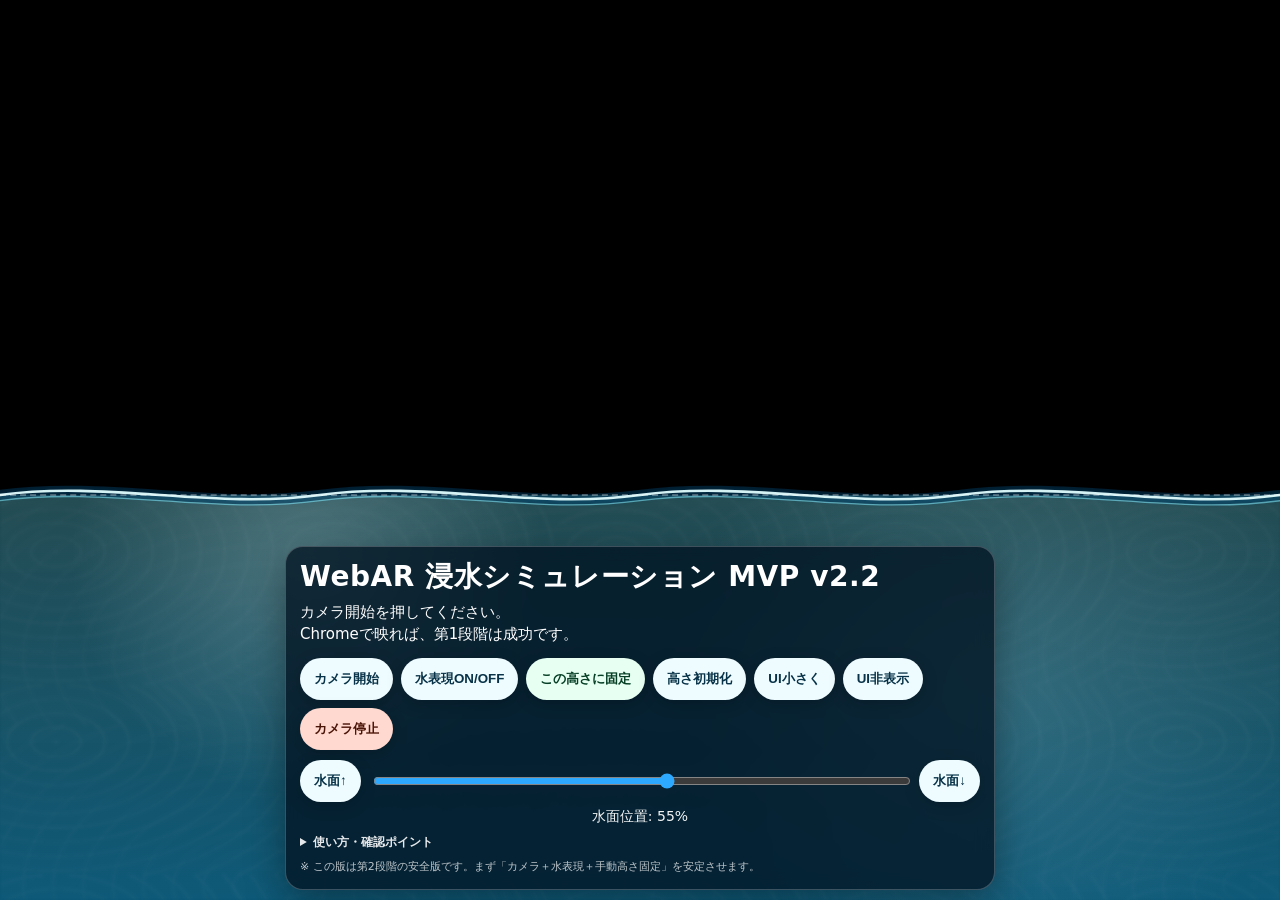
==== index.html @ e041ec85 "Add files via upload" ====
<!DOCTYPE html>
<html lang="ja">
<head>
  <meta charset="UTF-8" />
  <meta name="viewport" content="width=device-width, initial-scale=1.0, viewport-fit=cover" />
  <title>WebAR 浸水シミュレーション MVP v2.2</title>

  <style>
    :root {
      --water-top: 55vh;
      --panel-bg: rgba(0, 18, 32, 0.76);
      --panel-border: rgba(255, 255, 255, 0.22);
      --button-bg: #effcff;
      --button-text: #073247;
      --water-blue-1: rgba(95, 220, 242, 0.32);
      --water-blue-2: rgba(18, 139, 188, 0.62);
    }

    html,
    body {
      margin: 0;
      padding: 0;
      width: 100%;
      height: 100%;
      overflow: hidden;
      background: #000;
      font-family: system-ui, -apple-system, BlinkMacSystemFont, "Hiragino Sans",
        "Yu Gothic", "Yu Gothic UI", sans-serif;
      touch-action: none;
      -webkit-user-select: none;
      user-select: none;
    }

    #camera {
      position: fixed;
      inset: 0;
      width: 100vw;
      height: 100vh;
      object-fit: cover;
      background: #000;
      z-index: 1;
    }

    #camera-placeholder {
      position: fixed;
      inset: 0;
      z-index: 0;
      background:
        radial-gradient(circle at 30% 20%, rgba(0, 80, 110, 0.28), transparent 28%),
        radial-gradient(circle at 70% 60%, rgba(0, 130, 165, 0.22), transparent 34%),
        #000;
    }

    #underwater-overlay {
      position: fixed;
      left: 0;
      right: 0;
      top: var(--water-top);
      bottom: 0;
      z-index: 3;
      pointer-events: none;
      opacity: 1;
      background:
        radial-gradient(circle at 24% 16%, rgba(230, 255, 255, 0.22), transparent 23%),
        radial-gradient(circle at 78% 44%, rgba(190, 242, 255, 0.16), transparent 31%),
        linear-gradient(to bottom, var(--water-blue-1), var(--water-blue-2));
      backdrop-filter: blur(1.15px) saturate(1.15) contrast(0.94);
      -webkit-backdrop-filter: blur(1.15px) saturate(1.15) contrast(0.94);
      transition: opacity 0.25s ease, top 0.16s ease;
    }

    #caustics-overlay {
      position: fixed;
      left: 0;
      right: 0;
      top: var(--water-top);
      bottom: 0;
      z-index: 4;
      pointer-events: none;
      opacity: 0.24;
      background-image:
        repeating-radial-gradient(ellipse at 20% 30%, rgba(255,255,255,0.18) 0 1px, transparent 2px 24px),
        repeating-radial-gradient(ellipse at 80% 70%, rgba(255,255,255,0.10) 0 1px, transparent 2px 30px);
      background-size: 280px 190px, 330px 230px;
      filter: blur(1.4px);
      mix-blend-mode: screen;
      animation: causticsMove 9s linear infinite;
      transition: opacity 0.25s ease, top 0.16s ease;
    }

    @keyframes causticsMove {
      from {
        background-position: 0 0, 0 0;
      }
      to {
        background-position: 280px 190px, -330px 230px;
      }
    }

    #water-line {
      position: fixed;
      left: 0;
      right: 0;
      top: var(--water-top);
      height: 70px;
      transform: translateY(-35px);
      z-index: 5;
      pointer-events: none;
      opacity: 1;
      transition: opacity 0.25s ease, top 0.16s ease;
    }

    #water-line svg {
      display: block;
      width: 100%;
      height: 100%;
    }

    #wave-shadow {
      fill: none;
      stroke: rgba(0, 58, 92, 0.50);
      stroke-width: 16;
      stroke-linecap: round;
    }

    #wave-highlight {
      fill: none;
      stroke: rgba(226, 254, 255, 0.94);
      stroke-width: 4;
      stroke-linecap: round;
      filter: drop-shadow(0 2px 4px rgba(0, 80, 130, 0.62));
    }

    #wave-thin {
      fill: none;
      stroke: rgba(130, 235, 255, 0.56);
      stroke-width: 2;
      stroke-linecap: round;
      transform: translateY(9px);
    }

    #water-depth-guide {
      position: fixed;
      left: 0;
      right: 0;
      top: var(--water-top);
      z-index: 6;
      transform: translateY(-1px);
      border-top: 2px dashed rgba(255, 255, 255, 0.72);
      pointer-events: none;
      opacity: 0.4;
    }

    #fixed-badge {
      position: fixed;
      right: 12px;
      top: calc(var(--water-top) - 52px);
      z-index: 7;
      background: rgba(0, 40, 60, 0.72);
      border: 1px solid rgba(255, 255, 255, 0.28);
      color: white;
      border-radius: 999px;
      padding: 6px 10px;
      font-size: 12px;
      font-weight: 800;
      opacity: 0;
      pointer-events: none;
      transition: opacity 0.2s ease, top 0.16s ease;
    }

    body.is-fixed #fixed-badge {
      opacity: 1;
    }

    body.water-off #underwater-overlay,
    body.water-off #caustics-overlay,
    body.water-off #water-line,
    body.water-off #water-depth-guide {
      opacity: 0;
    }

    #ui-panel {
      position: fixed;
      left: max(10px, env(safe-area-inset-left));
      right: max(10px, env(safe-area-inset-right));
      bottom: max(10px, env(safe-area-inset-bottom));
      z-index: 9999;
      color: #fff;
      background: var(--panel-bg);
      border: 1px solid var(--panel-border);
      border-radius: 18px;
      padding: 14px;
      box-shadow: 0 12px 38px rgba(0, 0, 0, 0.36);
      backdrop-filter: blur(9px);
      -webkit-backdrop-filter: blur(9px);
      max-width: 680px;
      margin-inline: auto;
    }

    #title {
      font-size: clamp(18px, 4.8vw, 28px);
      line-height: 1.15;
      font-weight: 900;
      margin-bottom: 8px;
      letter-spacing: 0.02em;
    }

    #status {
      font-size: clamp(12px, 3.3vw, 15px);
      line-height: 1.48;
      white-space: pre-wrap;
      margin-bottom: 12px;
    }

    #buttons {
      display: flex;
      gap: 8px;
      flex-wrap: wrap;
      align-items: center;
      margin-bottom: 10px;
    }

    button {
      appearance: none;
      border: 0;
      border-radius: 999px;
      padding: 10px 14px;
      font-weight: 900;
      color: var(--button-text);
      background: var(--button-bg);
      box-shadow: 0 4px 16px rgba(0, 0, 0, 0.18);
      min-height: 42px;
    }

    button.warn {
      background: #ffd9cf;
      color: #4b1408;
    }

    button.fixed {
      background: #e6fff2;
      color: #063f25;
    }

    button:active {
      transform: translateY(1px);
    }

    button:disabled {
      opacity: 0.45;
      transform: none;
    }

    #height-controls {
      display: grid;
      grid-template-columns: auto 1fr auto;
      gap: 10px;
      align-items: center;
      margin-top: 10px;
    }

    input[type="range"] {
      width: 100%;
      accent-color: #2da9ff;
    }

    #height-label {
      text-align: center;
      font-size: 14px;
      margin-top: 6px;
      opacity: 0.95;
    }

    #help {
      margin-top: 8px;
      font-size: 12px;
      color: rgba(255, 255, 255, 0.9);
    }

    #help summary {
      cursor: pointer;
      font-weight: 700;
    }

    #help ol {
      margin: 6px 0 0 20px;
      padding: 0;
      line-height: 1.5;
    }

    #notice {
      margin-top: 8px;
      font-size: 11px;
      line-height: 1.5;
      color: rgba(255,255,255,0.74);
    }

    /* UI compact / hidden controls */
    #ui-panel {
      transition: opacity 0.22s ease, transform 0.22s ease, max-height 0.22s ease;
    }

    body.ui-compact #ui-panel {
      padding: 10px;
      border-radius: 14px;
      max-width: 560px;
    }

    body.ui-compact #title {
      font-size: 16px;
      margin-bottom: 6px;
    }

    body.ui-compact #status,
    body.ui-compact #help,
    body.ui-compact #notice {
      position: absolute;
      width: 1px;
      height: 1px;
      overflow: hidden;
      opacity: 0;
      pointer-events: none;
    }

    body.ui-compact #buttons {
      margin-bottom: 6px;
      gap: 6px;
    }

    body.ui-compact button {
      min-height: 36px;
      padding: 8px 11px;
      font-size: 13px;
    }

    body.ui-compact #height-controls {
      margin-top: 6px;
      gap: 6px;
    }

    body.ui-compact #height-label {
      font-size: 12px;
      margin-top: 3px;
    }

    body.ui-hidden #ui-panel {
      opacity: 0;
      transform: translateY(22px);
      pointer-events: none;
    }

    #show-panel-button {
      position: fixed;
      left: 50%;
      bottom: max(12px, env(safe-area-inset-bottom));
      transform: translateX(-50%) translateY(16px);
      z-index: 10000;
      opacity: 0;
      pointer-events: none;
      transition: opacity 0.22s ease, transform 0.22s ease;
      background: rgba(239, 252, 255, 0.96);
      color: #073247;
      border: 1px solid rgba(255,255,255,0.5);
      border-radius: 999px;
      padding: 10px 16px;
      font-weight: 900;
      box-shadow: 0 8px 26px rgba(0,0,0,0.28);
    }

    body.ui-hidden #show-panel-button {
      opacity: 1;
      pointer-events: auto;
      transform: translateX(-50%) translateY(0);
    }

  </style>
</head>

<body>
  <div id="camera-placeholder" aria-hidden="true"></div>
  <video id="camera" autoplay muted playsinline webkit-playsinline></video>

  <div id="underwater-overlay" aria-hidden="true"></div>
  <div id="caustics-overlay" aria-hidden="true"></div>

  <div id="water-line" aria-hidden="true">
    <svg viewBox="0 0 1200 110" preserveAspectRatio="none">
      <path id="wave-shadow" d="M0,55 C100,32 200,78 300,55 C400,32 500,78 600,55 C700,32 800,78 900,55 C1000,32 1100,78 1200,55"></path>
      <path id="wave-highlight" d="M0,55 C100,32 200,78 300,55 C400,32 500,78 600,55 C700,32 800,78 900,55 C1000,32 1100,78 1200,55"></path>
      <path id="wave-thin" d="M0,55 C100,32 200,78 300,55 C400,32 500,78 600,55 C700,32 800,78 900,55 C1000,32 1100,78 1200,55"></path>
    </svg>
  </div>

  <div id="water-depth-guide" aria-hidden="true"></div>
  <div id="fixed-badge">水面高さ 固定中</div>

  <main id="ui-panel">
    <div id="title">WebAR 浸水シミュレーション MVP v2.2</div>
    <div id="status">カメラ開始を押してください。
Chromeで映れば、第1段階は成功です。</div>

    <div id="buttons">
      <button id="start-camera" type="button">カメラ開始</button>
      <button id="toggle-water" type="button">水表現ON/OFF</button>
      <button id="fix-height" class="fixed" type="button">この高さに固定</button>
      <button id="reset-height" type="button">高さ初期化</button>
      <button id="compact-ui" type="button">UI小さく</button>
      <button id="hide-ui" type="button">UI非表示</button>
      <button id="stop-camera" class="warn" type="button">カメラ停止</button>
    </div>

    <div id="height-controls">
      <button id="water-up" type="button">水面↑</button>
      <input id="height-slider" type="range" min="15" max="88" step="1" value="55" />
      <button id="water-down" type="button">水面↓</button>
    </div>

    <div id="height-label">水面位置: 55%</div>

    <details id="help">
      <summary>使い方・確認ポイント</summary>
      <ol>
        <li>スマホのChromeまたはSafariでHTTPSのGitHub Pages URLを開きます。</li>
        <li>「カメラ開始」を押し、カメラを許可します。</li>
        <li>水面ラインを浸水高さ標識の波マークに合わせます。</li>
        <li>「この高さに固定」を押すと、現在の水面位置を保存します。</li>
        <li>このv2ではMindAR/Three.jsは使っていません。黒画面回避を優先した手動高さ固定版です。</li>
      </ol>
    </details>

    <div id="notice">
      ※ この版は第2段階の安全版です。まず「カメラ＋水表現＋手動高さ固定」を安定させます。
    </div>
  </main>

  <button id="show-panel-button" type="button">操作パネルを表示</button>

  <script>
    const video = document.getElementById("camera");
    const statusEl = document.getElementById("status");
    const startCameraButton = document.getElementById("start-camera");
    const stopCameraButton = document.getElementById("stop-camera");
    const toggleWaterButton = document.getElementById("toggle-water");
    const fixHeightButton = document.getElementById("fix-height");
    const resetHeightButton = document.getElementById("reset-height");
    const waterUpButton = document.getElementById("water-up");
    const waterDownButton = document.getElementById("water-down");
    const compactUiButton = document.getElementById("compact-ui");
    const hideUiButton = document.getElementById("hide-ui");
    const showPanelButton = document.getElementById("show-panel-button");
    const heightSlider = document.getElementById("height-slider");
    const heightLabel = document.getElementById("height-label");
    const waveShadow = document.getElementById("wave-shadow");
    const waveHighlight = document.getElementById("wave-highlight");
    const waveThin = document.getElementById("wave-thin");

    const STORAGE_KEY = "webarFloodStableMvpV22";
    let stream = null;
    let waterVisible = true;
    let waterPercent = 55;
    let waterFixed = false;
    let uiCompact = false;
    let uiHidden = false;
    let waveStarted = false;

    loadState();
    applyWaterLevel();
    updateWaterVisibility();
    applyUIState();
    updateStatus("カメラ開始を押してください。\nChromeで映れば、第1段階は成功です。");

    function updateStatus(text) {
      statusEl.textContent = text;
    }

    function loadState() {
      try {
        const raw = localStorage.getItem(STORAGE_KEY);
        if (!raw) return;
        const state = JSON.parse(raw);
        if (Number.isFinite(state.waterPercent)) {
          waterPercent = clamp(state.waterPercent, 15, 88);
          heightSlider.value = String(waterPercent);
        }
        waterVisible = state.waterVisible !== false;
        waterFixed = !!state.waterFixed;
        uiCompact = !!state.uiCompact;
        uiHidden = false;
      } catch (error) {
        console.warn("localStorage load failed", error);
      }
    }

    function saveState() {
      try {
        localStorage.setItem(
          STORAGE_KEY,
          JSON.stringify({
            waterPercent,
            waterVisible,
            waterFixed,
            uiCompact
          })
        );
      } catch (error) {
        console.warn("localStorage save failed", error);
      }
    }

    async function startCamera() {
      updateStatus("カメラ起動中です。許可を求められたら許可してください。");

      try {
        if (!window.isSecureContext) {
          throw new Error("HTTPSではありません。GitHub PagesなどHTTPSのURLで開いてください。");
        }

        if (!navigator.mediaDevices || !navigator.mediaDevices.getUserMedia) {
          throw new Error("このブラウザは getUserMedia に対応していません。");
        }

        stopCamera();

        const constraints = {
          video: {
            facingMode: { ideal: "environment" },
            width: { ideal: 1280 },
            height: { ideal: 720 }
          },
          audio: false
        };

        stream = await navigator.mediaDevices.getUserMedia(constraints);

        video.srcObject = stream;
        video.setAttribute("playsinline", "true");
        video.setAttribute("webkit-playsinline", "true");
        video.muted = true;
        video.autoplay = true;

        await video.play();

        if (!waveStarted) {
          waveStarted = true;
          requestAnimationFrame(animateWave);
        }

        updateStatus(
          "カメラ映像を取得しました。\n" +
          "映像が見えていれば、第2段階の土台は成功です。\n\n" +
          getVideoDebugText()
        );
      } catch (error) {
        updateStatus(
          "カメラ起動に失敗しました。\n\n" +
          explainCameraError(error)
        );
      }
    }

    function stopCamera() {
      if (stream) {
        stream.getTracks().forEach((track) => track.stop());
        stream = null;
      }

      if (video.srcObject) {
        video.srcObject = null;
      }
    }

    function explainCameraError(error) {
      const name = error && error.name ? error.name : "";
      const message = error && error.message ? error.message : String(error);

      if (name === "NotAllowedError") {
        return "カメラ許可が拒否されています。\nブラウザのサイト設定でカメラを許可してください。\n\n" + message;
      }

      if (name === "NotFoundError") {
        return "カメラが見つかりません。\n別ブラウザまたは端末で確認してください。\n\n" + message;
      }

      if (name === "NotReadableError") {
        return "カメラを読み取れません。\n他のアプリがカメラを使用していないか確認してください。\n\n" + message;
      }

      if (!window.isSecureContext) {
        return "HTTPSではありません。\nGitHub Pagesの https:// で始まるURLを開いてください。\n\n" + message;
      }

      return message;
    }

    function getVideoDebugText() {
      return [
        "video要素: あり",
        "readyState: " + video.readyState,
        "videoSize: " + video.videoWidth + " x " + video.videoHeight,
        "paused: " + video.paused,
        "srcObject: " + (video.srcObject ? "あり" : "なし"),
        "secureContext: " + (window.isSecureContext ? "OK" : "NG"),
        "水面固定: " + (waterFixed ? "ON" : "OFF")
      ].join("\n");
    }

    function setWaterPercent(nextValue) {
      waterPercent = clamp(Number(nextValue), 15, 88);
      heightSlider.value = String(waterPercent);
      applyWaterLevel();
      saveState();
    }

    function applyWaterLevel() {
      document.documentElement.style.setProperty("--water-top", waterPercent + "vh");
      heightLabel.textContent = "水面位置: " + waterPercent + "%";
      document.body.classList.toggle("is-fixed", waterFixed);
    }

    function updateWaterVisibility() {
      document.body.classList.toggle("water-off", !waterVisible);
      saveState();
    }

    function applyUIState() {
      document.body.classList.toggle("ui-compact", uiCompact);
      document.body.classList.toggle("ui-hidden", uiHidden);
      compactUiButton.textContent = uiCompact ? "UI戻す" : "UI小さく";
    }

    function toggleCompactUI() {
      uiCompact = !uiCompact;
      applyUIState();
      saveState();
    }

    function hideUI() {
      uiHidden = true;
      applyUIState();
    }

    function showUI() {
      uiHidden = false;
      applyUIState();
    }


    function fixHeight() {
      waterFixed = !waterFixed;
      document.body.classList.toggle("is-fixed", waterFixed);
      fixHeightButton.textContent = waterFixed ? "固定解除" : "この高さに固定";
      saveState();

      updateStatus(
        (waterFixed ? "水面高さを固定しました。" : "水面高さの固定を解除しました。") +
        "\n現在の水面位置: " + waterPercent + "%\n\n" +
        getVideoDebugText()
      );
    }

    function resetHeight() {
      waterPercent = 55;
      waterFixed = false;
      heightSlider.value = "55";
      fixHeightButton.textContent = "この高さに固定";
      applyWaterLevel();
      saveState();

      updateStatus("水面高さを初期化しました。\n現在の水面位置: 55%");
    }

    function animateWave(time) {
      const t = time * 0.001;
      const d1 = buildWavePath(1200, 110, 11, t, 1.35);
      const d2 = buildWavePath(1200, 110, 7, t + 1.3, 1.1);

      waveShadow.setAttribute("d", d1);
      waveHighlight.setAttribute("d", d1);
      waveThin.setAttribute("d", d2);

      requestAnimationFrame(animateWave);
    }

    function buildWavePath(width, height, amp, phase, speed) {
      const mid = height / 2;
      const step = 120;
      let d = "M0," + mid;

      for (let x = 0; x <= width; x += step) {
        const x1 = x + step / 2;
        const x2 = x + step;
        const y1 = mid + Math.sin((x / width) * Math.PI * 4 + phase * speed) * amp;
        const y2 = mid + Math.sin((x2 / width) * Math.PI * 4 + phase * speed) * amp;
        d += " Q" + x1 + "," + y1 + " " + x2 + "," + y2;
      }

      return d;
    }

    function clamp(value, min, max) {
      return Math.max(min, Math.min(max, value));
    }

    startCameraButton.addEventListener("click", startCamera);

    stopCameraButton.addEventListener("click", () => {
      stopCamera();
      updateStatus("カメラを停止しました。");
    });

    toggleWaterButton.addEventListener("click", () => {
      waterVisible = !waterVisible;
      updateWaterVisibility();
      updateStatus("水表現: " + (waterVisible ? "ON" : "OFF"));
    });

    compactUiButton.addEventListener("click", toggleCompactUI);
    hideUiButton.addEventListener("click", hideUI);
    showPanelButton.addEventListener("click", showUI);

    fixHeightButton.addEventListener("click", fixHeight);
    resetHeightButton.addEventListener("click", resetHeight);

    waterUpButton.addEventListener("click", () => {
      setWaterPercent(waterPercent - 2);
      updateStatus("水面を上げました。\n現在の水面位置: " + waterPercent + "%");
    });

    waterDownButton.addEventListener("click", () => {
      setWaterPercent(waterPercent + 2);
      updateStatus("水面を下げました。\n現在の水面位置: " + waterPercent + "%");
    });

    heightSlider.addEventListener("input", () => {
      setWaterPercent(Number(heightSlider.value));
    });

    fixHeightButton.textContent = waterFixed ? "固定解除" : "この高さに固定";
    applyUIState();
  </script>
</body>
</html>
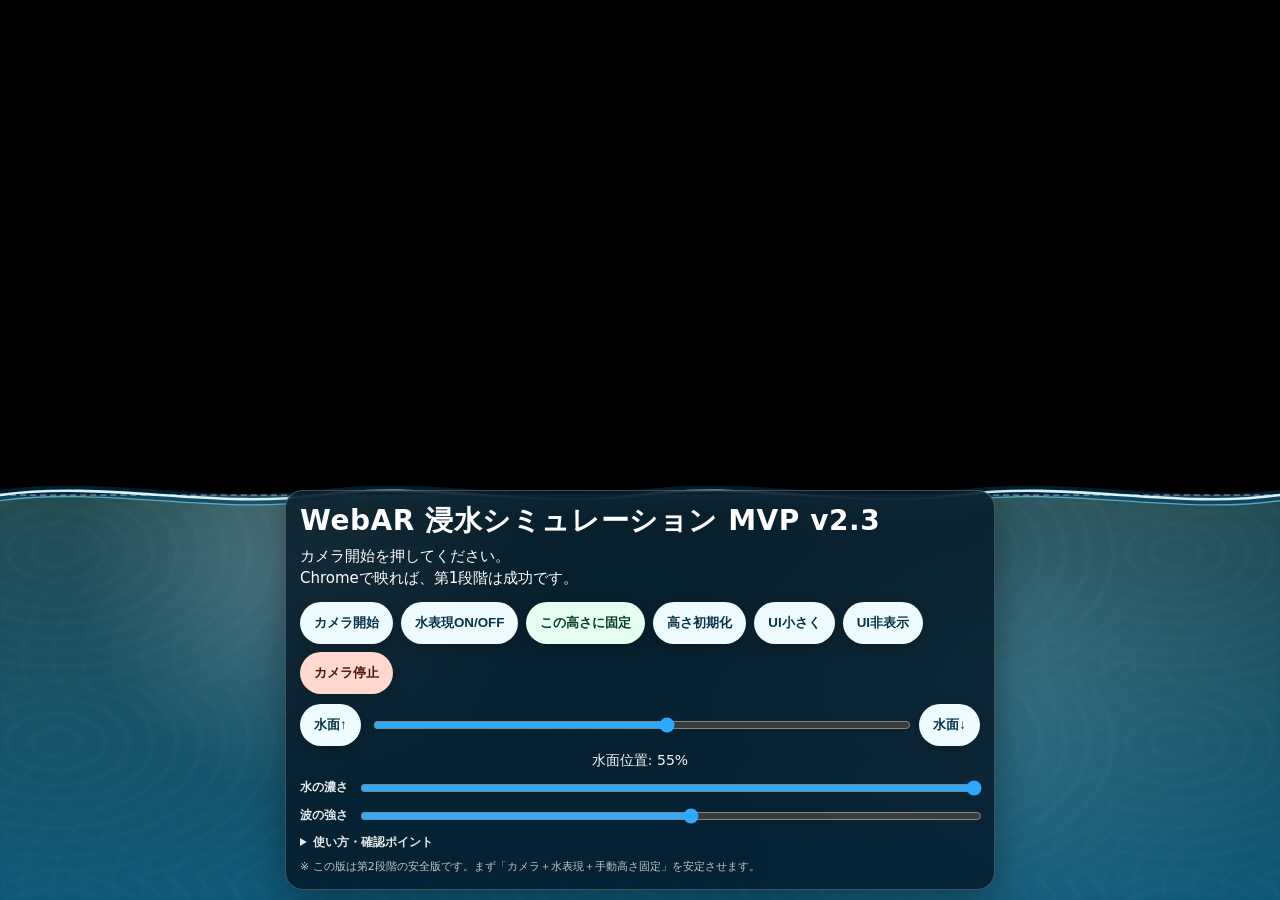
==== commit 472cc54c: "Add files via upload" ====
--- a/index.html
+++ b/index.html
@@ -3,7 +3,7 @@
 <head>
   <meta charset="UTF-8" />
   <meta name="viewport" content="width=device-width, initial-scale=1.0, viewport-fit=cover" />
-  <title>WebAR 浸水シミュレーション MVP v2.2</title>
+  <title>WebAR 浸水シミュレーション MVP v2.3</title>
 
   <style>
     :root {
@@ -14,6 +14,8 @@
       --button-text: #073247;
       --water-blue-1: rgba(95, 220, 242, 0.32);
       --water-blue-2: rgba(18, 139, 188, 0.62);
+      --water-opacity: 1;
+      --caustics-opacity: 0.24;
     }
 
     html,
@@ -59,7 +61,7 @@
       bottom: 0;
       z-index: 3;
       pointer-events: none;
-      opacity: 1;
+      opacity: var(--water-opacity);
       background:
         radial-gradient(circle at 24% 16%, rgba(230, 255, 255, 0.22), transparent 23%),
         radial-gradient(circle at 78% 44%, rgba(190, 242, 255, 0.16), transparent 31%),
@@ -77,7 +79,7 @@
       bottom: 0;
       z-index: 4;
       pointer-events: none;
-      opacity: 0.24;
+      opacity: var(--caustics-opacity);
       background-image:
         repeating-radial-gradient(ellipse at 20% 30%, rgba(255,255,255,0.18) 0 1px, transparent 2px 24px),
         repeating-radial-gradient(ellipse at 80% 70%, rgba(255,255,255,0.10) 0 1px, transparent 2px 30px);
@@ -351,9 +353,9 @@
 
     #show-panel-button {
       position: fixed;
-      left: 50%;
+      right: max(12px, env(safe-area-inset-right));
       bottom: max(12px, env(safe-area-inset-bottom));
-      transform: translateX(-50%) translateY(16px);
+      transform: translateY(16px);
       z-index: 10000;
       opacity: 0;
       pointer-events: none;
@@ -370,7 +372,31 @@
     body.ui-hidden #show-panel-button {
       opacity: 1;
       pointer-events: auto;
-      transform: translateX(-50%) translateY(0);
+      transform: translateY(0);
+    }
+
+
+    #effect-controls {
+      display: grid;
+      grid-template-columns: auto 1fr;
+      gap: 8px 10px;
+      align-items: center;
+      margin-top: 8px;
+    }
+
+    #effect-controls label {
+      font-size: 12px;
+      font-weight: 800;
+      opacity: 0.92;
+      white-space: nowrap;
+    }
+
+    body.ui-compact #effect-controls {
+      display: none;
+    }
+
+    body.ui-hidden #fixed-badge {
+      opacity: 0.95;
     }
 
   </style>
@@ -395,7 +421,7 @@
   <div id="fixed-badge">水面高さ 固定中</div>
 
   <main id="ui-panel">
-    <div id="title">WebAR 浸水シミュレーション MVP v2.2</div>
+    <div id="title">WebAR 浸水シミュレーション MVP v2.3</div>
     <div id="status">カメラ開始を押してください。
 Chromeで映れば、第1段階は成功です。</div>
 
@@ -416,6 +442,14 @@
     </div>
 
     <div id="height-label">水面位置: 55%</div>
+
+    <div id="effect-controls">
+      <label for="water-density-slider">水の濃さ</label>
+      <input id="water-density-slider" type="range" min="35" max="100" step="5" value="100" />
+
+      <label for="wave-strength-slider">波の強さ</label>
+      <input id="wave-strength-slider" type="range" min="3" max="18" step="1" value="11" />
+    </div>
 
     <details id="help">
       <summary>使い方・確認ポイント</summary>
@@ -433,7 +467,7 @@
     </div>
   </main>
 
-  <button id="show-panel-button" type="button">操作パネルを表示</button>
+  <button id="show-panel-button" type="button">操作</button>
 
   <script>
     const video = document.getElementById("camera");
@@ -449,24 +483,30 @@
     const hideUiButton = document.getElementById("hide-ui");
     const showPanelButton = document.getElementById("show-panel-button");
     const heightSlider = document.getElementById("height-slider");
+    const waterDensitySlider = document.getElementById("water-density-slider");
+    const waveStrengthSlider = document.getElementById("wave-strength-slider");
     const heightLabel = document.getElementById("height-label");
     const waveShadow = document.getElementById("wave-shadow");
     const waveHighlight = document.getElementById("wave-highlight");
     const waveThin = document.getElementById("wave-thin");
 
-    const STORAGE_KEY = "webarFloodStableMvpV22";
+    const STORAGE_KEY = "webarFloodStableMvpV23";
     let stream = null;
     let waterVisible = true;
     let waterPercent = 55;
     let waterFixed = false;
     let uiCompact = false;
     let uiHidden = false;
+    let waterDensity = 100;
+    let waveStrength = 11;
+    let autoHideTimer = null;
     let waveStarted = false;
 
     loadState();
     applyWaterLevel();
     updateWaterVisibility();
     applyUIState();
+    applyEffectSettings();
     updateStatus("カメラ開始を押してください。\nChromeで映れば、第1段階は成功です。");
 
     function updateStatus(text) {
@@ -486,6 +526,14 @@
         waterFixed = !!state.waterFixed;
         uiCompact = !!state.uiCompact;
         uiHidden = false;
+        if (Number.isFinite(state.waterDensity)) {
+          waterDensity = clamp(state.waterDensity, 35, 100);
+          waterDensitySlider.value = String(waterDensity);
+        }
+        if (Number.isFinite(state.waveStrength)) {
+          waveStrength = clamp(state.waveStrength, 3, 18);
+          waveStrengthSlider.value = String(waveStrength);
+        }
       } catch (error) {
         console.warn("localStorage load failed", error);
       }
@@ -499,7 +547,9 @@
             waterPercent,
             waterVisible,
             waterFixed,
-            uiCompact
+            uiCompact,
+            waterDensity,
+            waveStrength
           })
         );
       } catch (error) {
@@ -644,6 +694,33 @@
       applyUIState();
     }
 
+    function applyEffectSettings() {
+      const waterOpacity = waterDensity / 100;
+      const causticsOpacity = 0.10 + (waterDensity / 100) * 0.18;
+
+      document.documentElement.style.setProperty("--water-opacity", String(waterOpacity));
+      document.documentElement.style.setProperty("--caustics-opacity", String(causticsOpacity.toFixed(2)));
+
+      waterDensitySlider.value = String(waterDensity);
+      waveStrengthSlider.value = String(waveStrength);
+    }
+
+    function scheduleAutoHideAfterFix() {
+      clearTimeout(autoHideTimer);
+
+      uiCompact = true;
+      uiHidden = false;
+      applyUIState();
+      saveState();
+
+      autoHideTimer = setTimeout(() => {
+        if (waterFixed) {
+          uiHidden = true;
+          applyUIState();
+        }
+      }, 3000);
+    }
+
 
     function fixHeight() {
       waterFixed = !waterFixed;
@@ -652,18 +729,27 @@
       saveState();
 
       updateStatus(
-        (waterFixed ? "水面高さを固定しました。" : "水面高さの固定を解除しました。") +
+        (waterFixed ? "水面高さを固定しました。3秒後に操作パネルを非表示にします。" : "水面高さの固定を解除しました。") +
         "\n現在の水面位置: " + waterPercent + "%\n\n" +
         getVideoDebugText()
       );
+
+      if (waterFixed) {
+        scheduleAutoHideAfterFix();
+      } else {
+        clearTimeout(autoHideTimer);
+      }
     }
 
     function resetHeight() {
       waterPercent = 55;
       waterFixed = false;
+      uiHidden = false;
+      clearTimeout(autoHideTimer);
       heightSlider.value = "55";
       fixHeightButton.textContent = "この高さに固定";
       applyWaterLevel();
+      applyUIState();
       saveState();
 
       updateStatus("水面高さを初期化しました。\n現在の水面位置: 55%");
@@ -671,8 +757,8 @@
 
     function animateWave(time) {
       const t = time * 0.001;
-      const d1 = buildWavePath(1200, 110, 11, t, 1.35);
-      const d2 = buildWavePath(1200, 110, 7, t + 1.3, 1.1);
+      const d1 = buildWavePath(1200, 110, waveStrength, t, 1.35);
+      const d2 = buildWavePath(1200, 110, Math.max(3, waveStrength * 0.62), t + 1.3, 1.1);
 
       waveShadow.setAttribute("d", d1);
       waveHighlight.setAttribute("d", d1);
@@ -735,6 +821,18 @@
       setWaterPercent(Number(heightSlider.value));
     });
 
+    waterDensitySlider.addEventListener("input", () => {
+      waterDensity = clamp(Number(waterDensitySlider.value), 35, 100);
+      applyEffectSettings();
+      saveState();
+    });
+
+    waveStrengthSlider.addEventListener("input", () => {
+      waveStrength = clamp(Number(waveStrengthSlider.value), 3, 18);
+      applyEffectSettings();
+      saveState();
+    });
+
     fixHeightButton.textContent = waterFixed ? "固定解除" : "この高さに固定";
     applyUIState();
   </script>
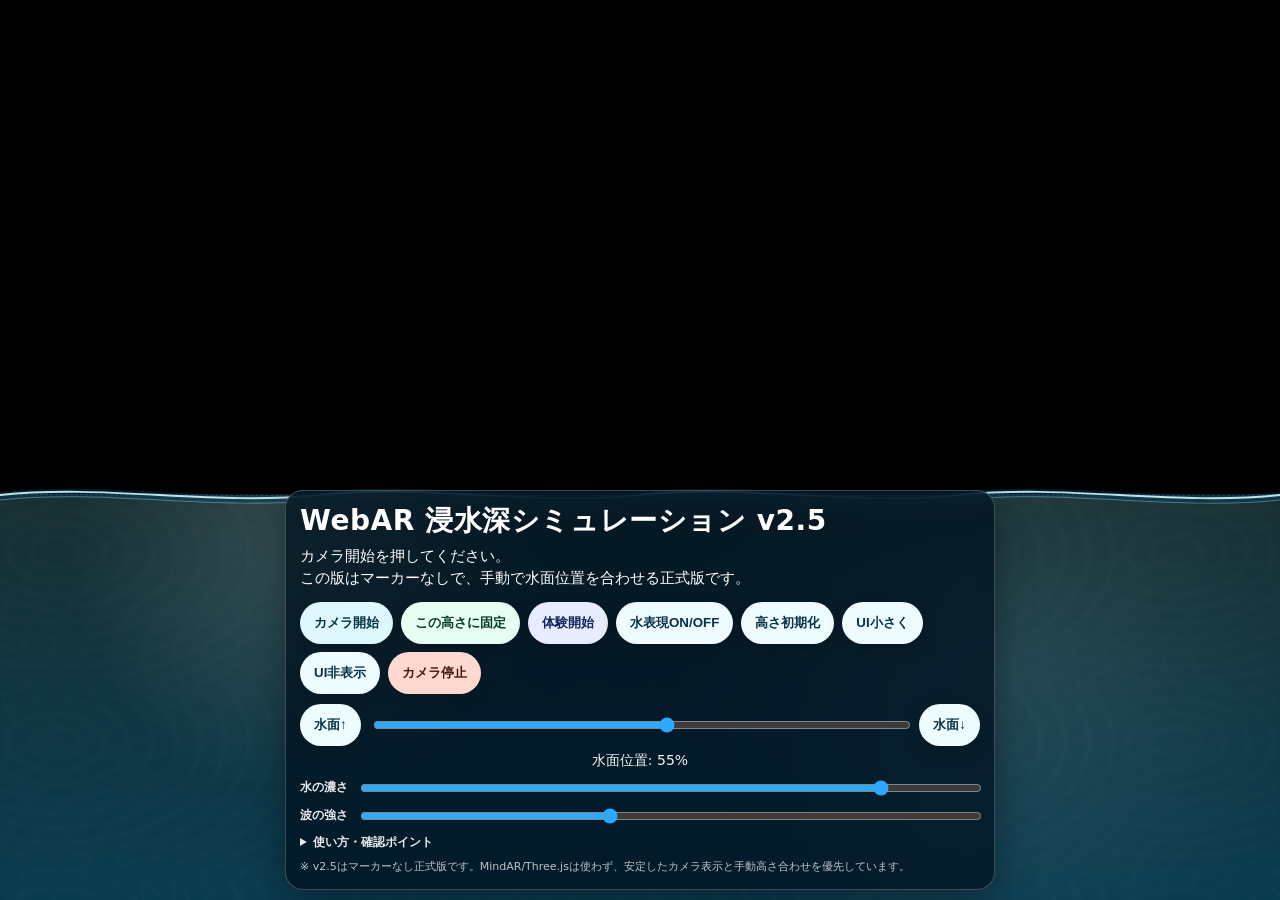
==== commit 0501a90e: "Add files via upload" ====
--- a/index.html
+++ b/index.html
@@ -3,7 +3,7 @@
 <head>
   <meta charset="UTF-8" />
   <meta name="viewport" content="width=device-width, initial-scale=1.0, viewport-fit=cover" />
-  <title>WebAR 浸水シミュレーション MVP v2.3</title>
+  <title>WebAR 浸水深シミュレーション v2.5</title>
 
   <style>
     :root {
@@ -12,10 +12,10 @@
       --panel-border: rgba(255, 255, 255, 0.22);
       --button-bg: #effcff;
       --button-text: #073247;
-      --water-blue-1: rgba(95, 220, 242, 0.32);
-      --water-blue-2: rgba(18, 139, 188, 0.62);
-      --water-opacity: 1;
-      --caustics-opacity: 0.24;
+      --water-blue-1: rgba(92, 200, 218, 0.26);
+      --water-blue-2: rgba(18, 126, 170, 0.52);
+      --water-opacity: 0.88;
+      --caustics-opacity: 0.20;
     }
 
     html,
@@ -63,11 +63,11 @@
       pointer-events: none;
       opacity: var(--water-opacity);
       background:
-        radial-gradient(circle at 24% 16%, rgba(230, 255, 255, 0.22), transparent 23%),
-        radial-gradient(circle at 78% 44%, rgba(190, 242, 255, 0.16), transparent 31%),
+        radial-gradient(circle at 24% 16%, rgba(235, 255, 255, 0.16), transparent 23%),
+        radial-gradient(circle at 78% 44%, rgba(200, 242, 255, 0.12), transparent 31%),
         linear-gradient(to bottom, var(--water-blue-1), var(--water-blue-2));
-      backdrop-filter: blur(1.15px) saturate(1.15) contrast(0.94);
-      -webkit-backdrop-filter: blur(1.15px) saturate(1.15) contrast(0.94);
+      backdrop-filter: blur(0.95px) saturate(1.10) contrast(0.96);
+      -webkit-backdrop-filter: blur(0.95px) saturate(1.10) contrast(0.96);
       transition: opacity 0.25s ease, top 0.16s ease;
     }
 
@@ -81,8 +81,8 @@
       pointer-events: none;
       opacity: var(--caustics-opacity);
       background-image:
-        repeating-radial-gradient(ellipse at 20% 30%, rgba(255,255,255,0.18) 0 1px, transparent 2px 24px),
-        repeating-radial-gradient(ellipse at 80% 70%, rgba(255,255,255,0.10) 0 1px, transparent 2px 30px);
+        repeating-radial-gradient(ellipse at 20% 30%, rgba(255,255,255,0.14) 0 1px, transparent 2px 24px),
+        repeating-radial-gradient(ellipse at 80% 70%, rgba(255,255,255,0.08) 0 1px, transparent 2px 30px);
       background-size: 280px 190px, 330px 230px;
       filter: blur(1.4px);
       mix-blend-mode: screen;
@@ -91,12 +91,8 @@
     }
 
     @keyframes causticsMove {
-      from {
-        background-position: 0 0, 0 0;
-      }
-      to {
-        background-position: 280px 190px, -330px 230px;
-      }
+      from { background-position: 0 0, 0 0; }
+      to { background-position: 280px 190px, -330px 230px; }
     }
 
     #water-line {
@@ -104,8 +100,8 @@
       left: 0;
       right: 0;
       top: var(--water-top);
-      height: 70px;
-      transform: translateY(-35px);
+      height: 62px;
+      transform: translateY(-31px);
       z-index: 5;
       pointer-events: none;
       opacity: 1;
@@ -120,25 +116,25 @@
 
     #wave-shadow {
       fill: none;
-      stroke: rgba(0, 58, 92, 0.50);
-      stroke-width: 16;
+      stroke: rgba(0, 58, 92, 0.44);
+      stroke-width: 10;
       stroke-linecap: round;
     }
 
     #wave-highlight {
       fill: none;
-      stroke: rgba(226, 254, 255, 0.94);
-      stroke-width: 4;
+      stroke: rgba(224, 254, 255, 0.86);
+      stroke-width: 3;
       stroke-linecap: round;
-      filter: drop-shadow(0 2px 4px rgba(0, 80, 130, 0.62));
+      filter: drop-shadow(0 2px 3px rgba(0, 80, 130, 0.48));
     }
 
     #wave-thin {
       fill: none;
-      stroke: rgba(130, 235, 255, 0.56);
-      stroke-width: 2;
+      stroke: rgba(130, 225, 245, 0.42);
+      stroke-width: 1.5;
       stroke-linecap: round;
-      transform: translateY(9px);
+      transform: translateY(8px);
     }
 
     #water-depth-guide {
@@ -148,23 +144,24 @@
       top: var(--water-top);
       z-index: 6;
       transform: translateY(-1px);
-      border-top: 2px dashed rgba(255, 255, 255, 0.72);
+      border-top: 1.5px dashed rgba(255, 255, 255, 0.52);
       pointer-events: none;
-      opacity: 0.4;
+      opacity: 0.28;
+      transition: opacity 0.25s ease, top 0.16s ease;
     }
 
     #fixed-badge {
       position: fixed;
       right: 12px;
-      top: calc(var(--water-top) - 52px);
+      top: calc(var(--water-top) - 48px);
       z-index: 7;
-      background: rgba(0, 40, 60, 0.72);
+      background: rgba(0, 40, 60, 0.70);
       border: 1px solid rgba(255, 255, 255, 0.28);
       color: white;
       border-radius: 999px;
       padding: 6px 10px;
       font-size: 12px;
-      font-weight: 800;
+      font-weight: 900;
       opacity: 0;
       pointer-events: none;
       transition: opacity 0.2s ease, top 0.16s ease;
@@ -197,6 +194,7 @@
       -webkit-backdrop-filter: blur(9px);
       max-width: 680px;
       margin-inline: auto;
+      transition: opacity 0.22s ease, transform 0.22s ease, max-height 0.22s ease;
     }
 
     #title {
@@ -244,6 +242,16 @@
       color: #063f25;
     }
 
+    button.mode {
+      background: #e8ecff;
+      color: #10245d;
+    }
+
+    button.primary {
+      background: #dff8ff;
+      color: #053244;
+    }
+
     button:active {
       transform: translateY(1px);
     }
@@ -273,6 +281,21 @@
       opacity: 0.95;
     }
 
+    #effect-controls {
+      display: grid;
+      grid-template-columns: auto 1fr;
+      gap: 8px 10px;
+      align-items: center;
+      margin-top: 8px;
+    }
+
+    #effect-controls label {
+      font-size: 12px;
+      font-weight: 800;
+      opacity: 0.92;
+      white-space: nowrap;
+    }
+
     #help {
       margin-top: 8px;
       font-size: 12px;
@@ -297,11 +320,6 @@
       color: rgba(255,255,255,0.74);
     }
 
-    /* UI compact / hidden controls */
-    #ui-panel {
-      transition: opacity 0.22s ease, transform 0.22s ease, max-height 0.22s ease;
-    }
-
     body.ui-compact #ui-panel {
       padding: 10px;
       border-radius: 14px;
@@ -315,7 +333,8 @@
 
     body.ui-compact #status,
     body.ui-compact #help,
-    body.ui-compact #notice {
+    body.ui-compact #notice,
+    body.ui-compact #effect-controls {
       position: absolute;
       width: 1px;
       height: 1px;
@@ -364,7 +383,9 @@
       color: #073247;
       border: 1px solid rgba(255,255,255,0.5);
       border-radius: 999px;
-      padding: 10px 16px;
+      padding: 8px 13px;
+      min-height: 34px;
+      font-size: 13px;
       font-weight: 900;
       box-shadow: 0 8px 26px rgba(0,0,0,0.28);
     }
@@ -375,30 +396,30 @@
       transform: translateY(0);
     }
 
-
-    #effect-controls {
-      display: grid;
-      grid-template-columns: auto 1fr;
-      gap: 8px 10px;
-      align-items: center;
-      margin-top: 8px;
-    }
-
-    #effect-controls label {
-      font-size: 12px;
-      font-weight: 800;
-      opacity: 0.92;
+    #toast {
+      position: fixed;
+      left: 50%;
+      top: max(18px, env(safe-area-inset-top));
+      z-index: 10001;
+      transform: translateX(-50%) translateY(-12px);
+      opacity: 0;
+      pointer-events: none;
+      color: #fff;
+      background: rgba(0, 34, 54, 0.82);
+      border: 1px solid rgba(255,255,255,0.25);
+      border-radius: 999px;
+      padding: 10px 16px;
+      font-size: 14px;
+      font-weight: 900;
+      box-shadow: 0 8px 28px rgba(0,0,0,0.32);
+      transition: opacity 0.22s ease, transform 0.22s ease;
       white-space: nowrap;
     }
 
-    body.ui-compact #effect-controls {
-      display: none;
-    }
-
-    body.ui-hidden #fixed-badge {
-      opacity: 0.95;
-    }
-
+    #toast.show {
+      opacity: 1;
+      transform: translateX(-50%) translateY(0);
+    }
   </style>
 </head>
 
@@ -410,25 +431,27 @@
   <div id="caustics-overlay" aria-hidden="true"></div>
 
   <div id="water-line" aria-hidden="true">
-    <svg viewBox="0 0 1200 110" preserveAspectRatio="none">
-      <path id="wave-shadow" d="M0,55 C100,32 200,78 300,55 C400,32 500,78 600,55 C700,32 800,78 900,55 C1000,32 1100,78 1200,55"></path>
-      <path id="wave-highlight" d="M0,55 C100,32 200,78 300,55 C400,32 500,78 600,55 C700,32 800,78 900,55 C1000,32 1100,78 1200,55"></path>
-      <path id="wave-thin" d="M0,55 C100,32 200,78 300,55 C400,32 500,78 600,55 C700,32 800,78 900,55 C1000,32 1100,78 1200,55"></path>
+    <svg viewBox="0 0 1200 100" preserveAspectRatio="none">
+      <path id="wave-shadow" d="M0,50 C100,32 200,68 300,50 C400,32 500,68 600,50 C700,32 800,68 900,50 C1000,32 1100,68 1200,50"></path>
+      <path id="wave-highlight" d="M0,50 C100,32 200,68 300,50 C400,32 500,68 600,50 C700,32 800,68 900,50 C1000,32 1100,68 1200,50"></path>
+      <path id="wave-thin" d="M0,50 C100,32 200,68 300,50 C400,32 500,68 600,50 C700,32 800,68 900,50 C1000,32 1100,68 1200,50"></path>
     </svg>
   </div>
 
   <div id="water-depth-guide" aria-hidden="true"></div>
   <div id="fixed-badge">水面高さ 固定中</div>
+  <div id="toast" role="status" aria-live="polite">水面高さを固定しました</div>
 
   <main id="ui-panel">
-    <div id="title">WebAR 浸水シミュレーション MVP v2.3</div>
+    <div id="title">WebAR 浸水深シミュレーション v2.5</div>
     <div id="status">カメラ開始を押してください。
-Chromeで映れば、第1段階は成功です。</div>
+この版はマーカーなしで、手動で水面位置を合わせる正式版です。</div>
 
     <div id="buttons">
-      <button id="start-camera" type="button">カメラ開始</button>
+      <button id="start-camera" class="primary" type="button">カメラ開始</button>
+      <button id="fix-height" class="fixed" type="button">この高さに固定</button>
+      <button id="experience-mode" class="mode" type="button">体験開始</button>
       <button id="toggle-water" type="button">水表現ON/OFF</button>
-      <button id="fix-height" class="fixed" type="button">この高さに固定</button>
       <button id="reset-height" type="button">高さ初期化</button>
       <button id="compact-ui" type="button">UI小さく</button>
       <button id="hide-ui" type="button">UI非表示</button>
@@ -445,25 +468,25 @@
 
     <div id="effect-controls">
       <label for="water-density-slider">水の濃さ</label>
-      <input id="water-density-slider" type="range" min="35" max="100" step="5" value="100" />
+      <input id="water-density-slider" type="range" min="35" max="100" step="5" value="88" />
 
       <label for="wave-strength-slider">波の強さ</label>
-      <input id="wave-strength-slider" type="range" min="3" max="18" step="1" value="11" />
+      <input id="wave-strength-slider" type="range" min="3" max="18" step="1" value="9" />
     </div>
 
     <details id="help">
       <summary>使い方・確認ポイント</summary>
       <ol>
-        <li>スマホのChromeまたはSafariでHTTPSのGitHub Pages URLを開きます。</li>
         <li>「カメラ開始」を押し、カメラを許可します。</li>
-        <li>水面ラインを浸水高さ標識の波マークに合わせます。</li>
+        <li>浸水高さ標識や壁・地面を見ながら、水面ラインを合わせます。</li>
         <li>「この高さに固定」を押すと、現在の水面位置を保存します。</li>
-        <li>このv2ではMindAR/Three.jsは使っていません。黒画面回避を優先した手動高さ固定版です。</li>
+        <li>「体験開始」を押すと、操作パネルを隠して体験表示にします。</li>
+        <li>右下の「操作」ボタンでパネルを戻せます。</li>
       </ol>
     </details>
 
     <div id="notice">
-      ※ この版は第2段階の安全版です。まず「カメラ＋水表現＋手動高さ固定」を安定させます。
+      ※ v2.5はマーカーなし正式版です。MindAR/Three.jsは使わず、安定したカメラ表示と手動高さ合わせを優先しています。
     </div>
   </main>
 
@@ -476,6 +499,7 @@
     const stopCameraButton = document.getElementById("stop-camera");
     const toggleWaterButton = document.getElementById("toggle-water");
     const fixHeightButton = document.getElementById("fix-height");
+    const experienceModeButton = document.getElementById("experience-mode");
     const resetHeightButton = document.getElementById("reset-height");
     const waterUpButton = document.getElementById("water-up");
     const waterDownButton = document.getElementById("water-down");
@@ -489,17 +513,20 @@
     const waveShadow = document.getElementById("wave-shadow");
     const waveHighlight = document.getElementById("wave-highlight");
     const waveThin = document.getElementById("wave-thin");
-
-    const STORAGE_KEY = "webarFloodStableMvpV23";
+    const toast = document.getElementById("toast");
+
+    const STORAGE_KEY = "webarFloodDepthNoMarkerV25";
+
     let stream = null;
     let waterVisible = true;
     let waterPercent = 55;
     let waterFixed = false;
     let uiCompact = false;
     let uiHidden = false;
-    let waterDensity = 100;
-    let waveStrength = 11;
+    let waterDensity = 88;
+    let waveStrength = 9;
     let autoHideTimer = null;
+    let toastTimer = null;
     let waveStarted = false;
 
     loadState();
@@ -507,7 +534,7 @@
     updateWaterVisibility();
     applyUIState();
     applyEffectSettings();
-    updateStatus("カメラ開始を押してください。\nChromeで映れば、第1段階は成功です。");
+    updateStatus("カメラ開始を押してください。\nこの版はマーカーなしで、手動で水面位置を合わせる正式版です。");
 
     function updateStatus(text) {
       statusEl.textContent = text;
@@ -517,19 +544,24 @@
       try {
         const raw = localStorage.getItem(STORAGE_KEY);
         if (!raw) return;
+
         const state = JSON.parse(raw);
+
         if (Number.isFinite(state.waterPercent)) {
           waterPercent = clamp(state.waterPercent, 15, 88);
           heightSlider.value = String(waterPercent);
         }
+
         waterVisible = state.waterVisible !== false;
         waterFixed = !!state.waterFixed;
         uiCompact = !!state.uiCompact;
         uiHidden = false;
+
         if (Number.isFinite(state.waterDensity)) {
           waterDensity = clamp(state.waterDensity, 35, 100);
           waterDensitySlider.value = String(waterDensity);
         }
+
         if (Number.isFinite(state.waveStrength)) {
           waveStrength = clamp(state.waveStrength, 3, 18);
           waveStrengthSlider.value = String(waveStrength);
@@ -571,7 +603,7 @@
 
         stopCamera();
 
-        const constraints = {
+        const streamConstraints = {
           video: {
             facingMode: { ideal: "environment" },
             width: { ideal: 1280 },
@@ -580,7 +612,7 @@
           audio: false
         };
 
-        stream = await navigator.mediaDevices.getUserMedia(constraints);
+        stream = await navigator.mediaDevices.getUserMedia(streamConstraints);
 
         video.srcObject = stream;
         video.setAttribute("playsinline", "true");
@@ -597,7 +629,7 @@
 
         updateStatus(
           "カメラ映像を取得しました。\n" +
-          "映像が見えていれば、第2段階の土台は成功です。\n\n" +
+          "水面位置を調整して「この高さに固定」を押してください。\n\n" +
           getVideoDebugText()
         );
       } catch (error) {
@@ -696,13 +728,23 @@
 
     function applyEffectSettings() {
       const waterOpacity = waterDensity / 100;
-      const causticsOpacity = 0.10 + (waterDensity / 100) * 0.18;
+      const causticsOpacity = 0.08 + (waterDensity / 100) * 0.16;
 
       document.documentElement.style.setProperty("--water-opacity", String(waterOpacity));
       document.documentElement.style.setProperty("--caustics-opacity", String(causticsOpacity.toFixed(2)));
 
       waterDensitySlider.value = String(waterDensity);
       waveStrengthSlider.value = String(waveStrength);
+    }
+
+    function showToast(message, duration = 2000) {
+      clearTimeout(toastTimer);
+      toast.textContent = message;
+      toast.classList.add("show");
+
+      toastTimer = setTimeout(() => {
+        toast.classList.remove("show");
+      }, duration);
     }
 
     function scheduleAutoHideAfterFix() {
@@ -721,6 +763,12 @@
       }, 3000);
     }
 
+    function enterExperienceMode() {
+      uiCompact = true;
+      uiHidden = true;
+      applyUIState();
+      showToast("体験表示に切り替えました", 1600);
+    }
 
     function fixHeight() {
       waterFixed = !waterFixed;
@@ -728,16 +776,20 @@
       fixHeightButton.textContent = waterFixed ? "固定解除" : "この高さに固定";
       saveState();
 
-      updateStatus(
-        (waterFixed ? "水面高さを固定しました。3秒後に操作パネルを非表示にします。" : "水面高さの固定を解除しました。") +
-        "\n現在の水面位置: " + waterPercent + "%\n\n" +
-        getVideoDebugText()
-      );
-
       if (waterFixed) {
+        showToast("水面高さを固定しました", 2000);
+        updateStatus(
+          "水面高さを固定しました。3秒後に操作パネルを非表示にします。\n" +
+          "現在の水面位置: " + waterPercent + "%\n\n" +
+          getVideoDebugText()
+        );
         scheduleAutoHideAfterFix();
       } else {
         clearTimeout(autoHideTimer);
+        showToast("水面高さの固定を解除しました", 1600);
+        updateStatus(
+          "水面高さの固定を解除しました。\n現在の水面位置: " + waterPercent + "%"
+        );
       }
     }
 
@@ -757,8 +809,8 @@
 
     function animateWave(time) {
       const t = time * 0.001;
-      const d1 = buildWavePath(1200, 110, waveStrength, t, 1.35);
-      const d2 = buildWavePath(1200, 110, Math.max(3, waveStrength * 0.62), t + 1.3, 1.1);
+      const d1 = buildWavePath(1200, 100, waveStrength, t, 1.28);
+      const d2 = buildWavePath(1200, 100, Math.max(3, waveStrength * 0.56), t + 1.3, 1.05);
 
       waveShadow.setAttribute("d", d1);
       waveHighlight.setAttribute("d", d1);
@@ -800,12 +852,12 @@
       updateStatus("水表現: " + (waterVisible ? "ON" : "OFF"));
     });
 
+    fixHeightButton.addEventListener("click", fixHeight);
+    experienceModeButton.addEventListener("click", enterExperienceMode);
+    resetHeightButton.addEventListener("click", resetHeight);
     compactUiButton.addEventListener("click", toggleCompactUI);
     hideUiButton.addEventListener("click", hideUI);
     showPanelButton.addEventListener("click", showUI);
-
-    fixHeightButton.addEventListener("click", fixHeight);
-    resetHeightButton.addEventListener("click", resetHeight);
 
     waterUpButton.addEventListener("click", () => {
       setWaterPercent(waterPercent - 2);
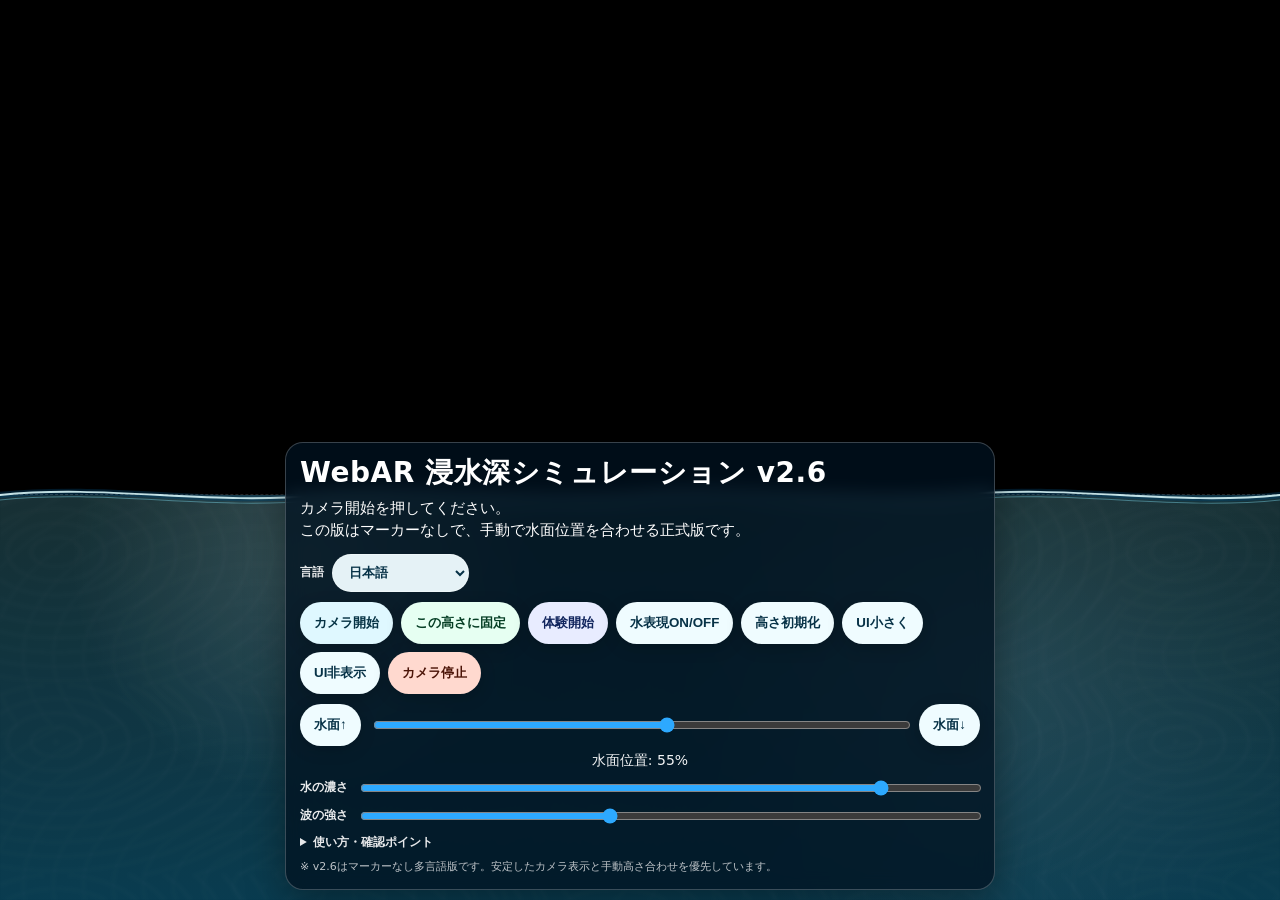
==== commit de64abd9: "Add files via upload" ====
--- a/index.html
+++ b/index.html
@@ -3,7 +3,7 @@
 <head>
   <meta charset="UTF-8" />
   <meta name="viewport" content="width=device-width, initial-scale=1.0, viewport-fit=cover" />
-  <title>WebAR 浸水深シミュレーション v2.5</title>
+  <title>WebAR 浸水深シミュレーション v2.6 多言語版</title>
 
   <style>
     :root {
@@ -212,6 +212,32 @@
       margin-bottom: 12px;
     }
 
+
+
+    #language-row {
+      display: flex;
+      gap: 8px;
+      align-items: center;
+      margin-bottom: 10px;
+      flex-wrap: wrap;
+    }
+
+    #language-label {
+      font-size: 12px;
+      font-weight: 800;
+      opacity: 0.9;
+    }
+
+    #language-select {
+      min-height: 38px;
+      border-radius: 999px;
+      border: 1px solid rgba(255,255,255,0.35);
+      padding: 7px 12px;
+      font-weight: 800;
+      color: #073247;
+      background: rgba(239,252,255,0.96);
+    }
+
     #buttons {
       display: flex;
       gap: 8px;
@@ -332,6 +358,7 @@
     }
 
     body.ui-compact #status,
+    body.ui-compact #language-row,
     body.ui-compact #help,
     body.ui-compact #notice,
     body.ui-compact #effect-controls {
@@ -443,9 +470,20 @@
   <div id="toast" role="status" aria-live="polite">水面高さを固定しました</div>
 
   <main id="ui-panel">
-    <div id="title">WebAR 浸水深シミュレーション v2.5</div>
+    <div id="title">WebAR 浸水深シミュレーション v2.6 多言語版</div>
     <div id="status">カメラ開始を押してください。
-この版はマーカーなしで、手動で水面位置を合わせる正式版です。</div>
+この版はマーカーなしで、手動で水面位置を合わせる多言語版です。</div>
+
+    <div id="language-row">
+      <span id="language-label">言語</span>
+      <select id="language-select" aria-label="Language">
+        <option value="ja">日本語</option>
+        <option value="easy">やさしい日本語</option>
+        <option value="en">English</option>
+        <option value="zh">中文</option>
+        <option value="ko">한국어</option>
+      </select>
+    </div>
 
     <div id="buttons">
       <button id="start-camera" class="primary" type="button">カメラ開始</button>
@@ -467,16 +505,16 @@
     <div id="height-label">水面位置: 55%</div>
 
     <div id="effect-controls">
-      <label for="water-density-slider">水の濃さ</label>
+      <label id="water-density-label" for="water-density-slider">水の濃さ</label>
       <input id="water-density-slider" type="range" min="35" max="100" step="5" value="88" />
 
-      <label for="wave-strength-slider">波の強さ</label>
+      <label id="wave-strength-label" for="wave-strength-slider">波の強さ</label>
       <input id="wave-strength-slider" type="range" min="3" max="18" step="1" value="9" />
     </div>
 
     <details id="help">
-      <summary>使い方・確認ポイント</summary>
-      <ol>
+      <summary id="help-summary">使い方・確認ポイント</summary>
+      <ol id="help-list">
         <li>「カメラ開始」を押し、カメラを許可します。</li>
         <li>浸水高さ標識や壁・地面を見ながら、水面ラインを合わせます。</li>
         <li>「この高さに固定」を押すと、現在の水面位置を保存します。</li>
@@ -486,15 +524,291 @@
     </details>
 
     <div id="notice">
-      ※ v2.5はマーカーなし正式版です。MindAR/Three.jsは使わず、安定したカメラ表示と手動高さ合わせを優先しています。
+      ※ v2.6はマーカーなし多言語版です。安定したカメラ表示と手動高さ合わせを優先しています。
     </div>
   </main>
 
   <button id="show-panel-button" type="button">操作</button>
 
   <script>
+    const I18N = {
+      "ja": {
+            "appTitle": "WebAR 浸水深シミュレーション v2.6",
+            "languageLabel": "言語",
+            "statusInitial": "カメラ開始を押してください。\nこの版はマーカーなしで、手動で水面位置を合わせる多言語版です。",
+            "startCamera": "カメラ開始",
+            "fixHeight": "この高さに固定",
+            "unfixHeight": "固定解除",
+            "experienceMode": "体験開始",
+            "toggleWater": "水表現ON/OFF",
+            "resetHeight": "高さ初期化",
+            "compactUI": "UI小さく",
+            "normalUI": "UI戻す",
+            "hideUI": "UI非表示",
+            "stopCamera": "カメラ停止",
+            "waterUp": "水面↑",
+            "waterDown": "水面↓",
+            "showPanel": "操作",
+            "waterDensity": "水の濃さ",
+            "waveStrength": "波の強さ",
+            "helpSummary": "使い方・確認ポイント",
+            "helpItems": [
+                  "「カメラ開始」を押し、カメラを許可します。",
+                  "浸水高さ標識や壁・地面を見ながら、水面ラインを合わせます。",
+                  "「この高さに固定」を押すと、現在の水面位置を保存します。",
+                  "「体験開始」を押すと、操作パネルを隠して体験表示にします。",
+                  "右下の「操作」ボタンでパネルを戻せます。"
+            ],
+            "notice": "※ v2.6はマーカーなし多言語版です。安定したカメラ表示と手動高さ合わせを優先しています。",
+            "fixedBadge": "水面高さ 固定中",
+            "toastFixed": "水面高さを固定しました",
+            "toastUnfixed": "水面高さの固定を解除しました",
+            "toastExperience": "体験表示に切り替えました",
+            "cameraStarting": "カメラ起動中です。許可を求められたら許可してください。",
+            "cameraStarted": "カメラ映像を取得しました。\n水面位置を調整して「この高さに固定」を押してください。",
+            "cameraFailed": "カメラ起動に失敗しました。",
+            "cameraStopped": "カメラを停止しました。",
+            "waterOn": "水表現: ON",
+            "waterOff": "水表現: OFF",
+            "fixedStatus": "水面高さを固定しました。3秒後に操作パネルを非表示にします。",
+            "unfixedStatus": "水面高さの固定を解除しました。",
+            "resetStatus": "水面高さを初期化しました。",
+            "upStatus": "水面を上げました。",
+            "downStatus": "水面を下げました。",
+            "currentWater": "現在の水面位置",
+            "waterLabel": "水面位置",
+            "isFixed": "水面固定",
+            "yes": "ON",
+            "no": "OFF",
+            "errorHttps": "HTTPSではありません。GitHub PagesなどHTTPSのURLで開いてください。",
+            "errorNotSupported": "このブラウザは getUserMedia に対応していません。",
+            "errorNotAllowed": "カメラ許可が拒否されています。\nブラウザのサイト設定でカメラを許可してください。",
+            "errorNotFound": "カメラが見つかりません。\n別ブラウザまたは端末で確認してください。",
+            "errorNotReadable": "カメラを読み取れません。\n他のアプリがカメラを使用していないか確認してください。"
+      },
+      "easy": {
+            "appTitle": "スマホで見る 浸水の高さ v2.6",
+            "languageLabel": "ことば",
+            "statusInitial": "「カメラ開始」をおしてください。\n水の高さを、手で合わせて見るページです。",
+            "startCamera": "カメラ開始",
+            "fixHeight": "この高さで決める",
+            "unfixHeight": "やり直す",
+            "experienceMode": "見る画面にする",
+            "toggleWater": "水を表示/消す",
+            "resetHeight": "高さを戻す",
+            "compactUI": "ボタンを小さく",
+            "normalUI": "元にもどす",
+            "hideUI": "ボタンをかくす",
+            "stopCamera": "カメラ停止",
+            "waterUp": "水を上へ",
+            "waterDown": "水を下へ",
+            "showPanel": "操作",
+            "waterDensity": "水のこさ",
+            "waveStrength": "波の大きさ",
+            "helpSummary": "使い方",
+            "helpItems": [
+                  "「カメラ開始」をおして、カメラを使うことを許可します。",
+                  "標識や建物を見ながら、水の線を合わせます。",
+                  "「この高さで決める」をおします。",
+                  "「見る画面にする」をおすと、ボタンがかくれます。",
+                  "右下の「操作」で、ボタンをまた出せます。"
+            ],
+            "notice": "※ これは防災を学ぶための表示です。実際の災害では、市町村などの正しい情報を見てください。",
+            "fixedBadge": "水の高さ 決定中",
+            "toastFixed": "水の高さを決めました",
+            "toastUnfixed": "水の高さをやり直します",
+            "toastExperience": "見る画面にしました",
+            "cameraStarting": "カメラを起動しています。許可してください。",
+            "cameraStarted": "カメラが映りました。\n水の高さを合わせて「この高さで決める」をおしてください。",
+            "cameraFailed": "カメラを起動できませんでした。",
+            "cameraStopped": "カメラを止めました。",
+            "waterOn": "水の表示: ON",
+            "waterOff": "水の表示: OFF",
+            "fixedStatus": "水の高さを決めました。3秒後にボタンをかくします。",
+            "unfixedStatus": "水の高さをやり直します。",
+            "resetStatus": "水の高さを元にもどしました。",
+            "upStatus": "水を上げました。",
+            "downStatus": "水を下げました。",
+            "currentWater": "今の水の高さ",
+            "waterLabel": "水の高さ",
+            "isFixed": "高さ決定",
+            "yes": "はい",
+            "no": "いいえ",
+            "errorHttps": "HTTPSのページで開いてください。",
+            "errorNotSupported": "このブラウザではカメラを使えません。",
+            "errorNotAllowed": "カメラが許可されていません。ブラウザの設定で許可してください。",
+            "errorNotFound": "カメラが見つかりません。",
+            "errorNotReadable": "カメラを使えません。他のアプリが使っていないか確認してください。"
+      },
+      "en": {
+            "appTitle": "WebAR Flood Depth Simulation v2.6",
+            "languageLabel": "Language",
+            "statusInitial": "Tap Start Camera.\nThis multilingual version uses manual water-level alignment without markers.",
+            "startCamera": "Start Camera",
+            "fixHeight": "Fix This Level",
+            "unfixHeight": "Unlock Level",
+            "experienceMode": "Experience Mode",
+            "toggleWater": "Water ON/OFF",
+            "resetHeight": "Reset Level",
+            "compactUI": "Compact UI",
+            "normalUI": "Restore UI",
+            "hideUI": "Hide UI",
+            "stopCamera": "Stop Camera",
+            "waterUp": "Water ↑",
+            "waterDown": "Water ↓",
+            "showPanel": "Controls",
+            "waterDensity": "Water density",
+            "waveStrength": "Wave strength",
+            "helpSummary": "How to use",
+            "helpItems": [
+                  "Tap Start Camera and allow camera access.",
+                  "Align the water line with the flood depth sign or target height.",
+                  "Tap Fix This Level to save the current water level.",
+                  "Tap Experience Mode to hide the control panel.",
+                  "Tap Controls at the bottom right to show the panel again."
+            ],
+            "notice": "Note: This is a multilingual no-marker version. It prioritizes stable camera display and manual alignment.",
+            "fixedBadge": "Water level fixed",
+            "toastFixed": "Water level fixed",
+            "toastUnfixed": "Water level unlocked",
+            "toastExperience": "Switched to experience mode",
+            "cameraStarting": "Starting camera. Please allow camera access.",
+            "cameraStarted": "Camera started.\nAdjust the water line and tap Fix This Level.",
+            "cameraFailed": "Failed to start camera.",
+            "cameraStopped": "Camera stopped.",
+            "waterOn": "Water display: ON",
+            "waterOff": "Water display: OFF",
+            "fixedStatus": "Water level fixed. The control panel will hide in 3 seconds.",
+            "unfixedStatus": "Water level unlocked.",
+            "resetStatus": "Water level reset.",
+            "upStatus": "Water line moved up.",
+            "downStatus": "Water line moved down.",
+            "currentWater": "Current water level",
+            "waterLabel": "Water level",
+            "isFixed": "Fixed",
+            "yes": "ON",
+            "no": "OFF",
+            "errorHttps": "This page is not HTTPS. Please open it with an HTTPS URL such as GitHub Pages.",
+            "errorNotSupported": "This browser does not support getUserMedia.",
+            "errorNotAllowed": "Camera permission was denied. Please allow camera access in browser settings.",
+            "errorNotFound": "No camera was found. Please try another browser or device.",
+            "errorNotReadable": "The camera cannot be read. Please check if another app is using it."
+      },
+      "zh": {
+            "appTitle": "WebAR 浸水深度模拟 v2.6",
+            "languageLabel": "语言",
+            "statusInitial": "请点击“启动摄像头”。\n这是无标记、多语言版本，可手动调整水位线。",
+            "startCamera": "启动摄像头",
+            "fixHeight": "固定此高度",
+            "unfixHeight": "解除固定",
+            "experienceMode": "体验模式",
+            "toggleWater": "水面 开/关",
+            "resetHeight": "重置高度",
+            "compactUI": "缩小界面",
+            "normalUI": "恢复界面",
+            "hideUI": "隐藏界面",
+            "stopCamera": "停止摄像头",
+            "waterUp": "水面↑",
+            "waterDown": "水面↓",
+            "showPanel": "操作",
+            "waterDensity": "水色浓度",
+            "waveStrength": "波浪强度",
+            "helpSummary": "使用方法",
+            "helpItems": [
+                  "点击“启动摄像头”，并允许使用摄像头。",
+                  "将水面线对准浸水深度标识或目标高度。",
+                  "点击“固定此高度”保存当前水位。",
+                  "点击“体验模式”隐藏操作面板。",
+                  "点击右下角“操作”按钮可恢复面板。"
+            ],
+            "notice": "※ 这是无标记多语言版本。优先保证摄像头显示和手动对齐的稳定性。",
+            "fixedBadge": "水位已固定",
+            "toastFixed": "水位已固定",
+            "toastUnfixed": "已解除水位固定",
+            "toastExperience": "已切换到体验模式",
+            "cameraStarting": "正在启动摄像头，请允许访问。",
+            "cameraStarted": "摄像头已启动。\n请调整水面线，然后点击“固定此高度”。",
+            "cameraFailed": "摄像头启动失败。",
+            "cameraStopped": "摄像头已停止。",
+            "waterOn": "水面显示: ON",
+            "waterOff": "水面显示: OFF",
+            "fixedStatus": "水位已固定。3秒后将隐藏操作面板。",
+            "unfixedStatus": "已解除水位固定。",
+            "resetStatus": "水位已重置。",
+            "upStatus": "水面线上移。",
+            "downStatus": "水面线下移。",
+            "currentWater": "当前水位",
+            "waterLabel": "水位",
+            "isFixed": "固定",
+            "yes": "ON",
+            "no": "OFF",
+            "errorHttps": "此页面不是 HTTPS。请使用 GitHub Pages 等 HTTPS 地址打开。",
+            "errorNotSupported": "此浏览器不支持 getUserMedia。",
+            "errorNotAllowed": "摄像头权限被拒绝。请在浏览器设置中允许摄像头。",
+            "errorNotFound": "未找到摄像头。请尝试其他浏览器或设备。",
+            "errorNotReadable": "无法读取摄像头。请确认是否有其他应用正在使用摄像头。"
+      },
+      "ko": {
+            "appTitle": "WebAR 침수 깊이 시뮬레이션 v2.6",
+            "languageLabel": "언어",
+            "statusInitial": "카메라 시작을 누르세요.\n이 버전은 마커 없이 수면 높이를 수동으로 맞추는 다국어 버전입니다.",
+            "startCamera": "카메라 시작",
+            "fixHeight": "이 높이로 고정",
+            "unfixHeight": "고정 해제",
+            "experienceMode": "체험 모드",
+            "toggleWater": "물 표시 ON/OFF",
+            "resetHeight": "높이 초기화",
+            "compactUI": "UI 작게",
+            "normalUI": "UI 복원",
+            "hideUI": "UI 숨기기",
+            "stopCamera": "카메라 정지",
+            "waterUp": "수면↑",
+            "waterDown": "수면↓",
+            "showPanel": "조작",
+            "waterDensity": "물 색 농도",
+            "waveStrength": "파도 강도",
+            "helpSummary": "사용 방법",
+            "helpItems": [
+                  "카메라 시작을 누르고 카메라 접근을 허용합니다.",
+                  "침수 깊이 표지나 목표 높이에 수면선을 맞춥니다.",
+                  "이 높이로 고정을 누르면 현재 수면 높이가 저장됩니다.",
+                  "체험 모드를 누르면 조작 패널이 숨겨집니다.",
+                  "오른쪽 아래 조작 버튼으로 패널을 다시 표시할 수 있습니다."
+            ],
+            "notice": "※ v2.6은 마커 없는 다국어 버전입니다. 안정적인 카메라 표시와 수동 맞춤을 우선합니다.",
+            "fixedBadge": "수면 높이 고정 중",
+            "toastFixed": "수면 높이를 고정했습니다",
+            "toastUnfixed": "수면 높이 고정을 해제했습니다",
+            "toastExperience": "체험 모드로 전환했습니다",
+            "cameraStarting": "카메라를 시작합니다. 권한을 허용해 주세요.",
+            "cameraStarted": "카메라가 시작되었습니다.\n수면선을 조정하고 이 높이로 고정을 누르세요.",
+            "cameraFailed": "카메라 시작에 실패했습니다.",
+            "cameraStopped": "카메라를 정지했습니다.",
+            "waterOn": "물 표시: ON",
+            "waterOff": "물 표시: OFF",
+            "fixedStatus": "수면 높이를 고정했습니다. 3초 후 조작 패널이 숨겨집니다.",
+            "unfixedStatus": "수면 높이 고정을 해제했습니다.",
+            "resetStatus": "수면 높이를 초기화했습니다.",
+            "upStatus": "수면선을 올렸습니다.",
+            "downStatus": "수면선을 내렸습니다.",
+            "currentWater": "현재 수면 위치",
+            "waterLabel": "수면 위치",
+            "isFixed": "고정",
+            "yes": "ON",
+            "no": "OFF",
+            "errorHttps": "HTTPS 페이지가 아닙니다. GitHub Pages와 같은 HTTPS URL로 열어 주세요.",
+            "errorNotSupported": "이 브라우저는 getUserMedia를 지원하지 않습니다.",
+            "errorNotAllowed": "카메라 권한이 거부되었습니다. 브라우저 설정에서 허용해 주세요.",
+            "errorNotFound": "카메라를 찾을 수 없습니다. 다른 브라우저나 기기를 사용해 주세요.",
+            "errorNotReadable": "카메라를 읽을 수 없습니다. 다른 앱이 카메라를 사용 중인지 확인해 주세요."
+      }
+};
+
     const video = document.getElementById("camera");
     const statusEl = document.getElementById("status");
+    const languageSelect = document.getElementById("language-select");
+    const languageLabel = document.getElementById("language-label");
+    const titleEl = document.getElementById("title");
     const startCameraButton = document.getElementById("start-camera");
     const stopCameraButton = document.getElementById("stop-camera");
     const toggleWaterButton = document.getElementById("toggle-water");
@@ -510,12 +824,18 @@
     const waterDensitySlider = document.getElementById("water-density-slider");
     const waveStrengthSlider = document.getElementById("wave-strength-slider");
     const heightLabel = document.getElementById("height-label");
+    const waterDensityLabel = document.getElementById("water-density-label");
+    const waveStrengthLabel = document.getElementById("wave-strength-label");
+    const fixedBadge = document.getElementById("fixed-badge");
+    const helpSummary = document.getElementById("help-summary");
+    const helpList = document.getElementById("help-list");
+    const noticeEl = document.getElementById("notice");
     const waveShadow = document.getElementById("wave-shadow");
     const waveHighlight = document.getElementById("wave-highlight");
     const waveThin = document.getElementById("wave-thin");
     const toast = document.getElementById("toast");
 
-    const STORAGE_KEY = "webarFloodDepthNoMarkerV25";
+    const STORAGE_KEY = "webarFloodDepthNoMarkerV26";
 
     let stream = null;
     let waterVisible = true;
@@ -525,6 +845,7 @@
     let uiHidden = false;
     let waterDensity = 88;
     let waveStrength = 9;
+    let currentLang = "ja";
     let autoHideTimer = null;
     let toastTimer = null;
     let waveStarted = false;
@@ -540,12 +861,53 @@
       statusEl.textContent = text;
     }
 
+    function tr(key) {
+      return (I18N[currentLang] && I18N[currentLang][key]) || I18N.ja[key] || key;
+    }
+
+    function applyLanguage() {
+      document.documentElement.lang = currentLang === "easy" ? "ja" : currentLang;
+      document.title = tr("appTitle");
+      titleEl.textContent = tr("appTitle");
+      languageLabel.textContent = tr("languageLabel");
+      languageSelect.value = currentLang;
+      startCameraButton.textContent = tr("startCamera");
+      fixHeightButton.textContent = waterFixed ? tr("unfixHeight") : tr("fixHeight");
+      experienceModeButton.textContent = tr("experienceMode");
+      toggleWaterButton.textContent = tr("toggleWater");
+      resetHeightButton.textContent = tr("resetHeight");
+      compactUiButton.textContent = uiCompact ? tr("normalUI") : tr("compactUI");
+      hideUiButton.textContent = tr("hideUI");
+      stopCameraButton.textContent = tr("stopCamera");
+      waterUpButton.textContent = tr("waterUp");
+      waterDownButton.textContent = tr("waterDown");
+      showPanelButton.textContent = tr("showPanel");
+      waterDensityLabel.textContent = tr("waterDensity");
+      waveStrengthLabel.textContent = tr("waveStrength");
+      fixedBadge.textContent = tr("fixedBadge");
+      helpSummary.textContent = tr("helpSummary");
+      noticeEl.textContent = tr("notice");
+      helpList.innerHTML = "";
+      tr("helpItems").forEach((item) => {
+        const li = document.createElement("li");
+        li.textContent = item;
+        helpList.appendChild(li);
+      });
+      applyWaterLevel();
+      applyUIState();
+    }
+
     function loadState() {
       try {
         const raw = localStorage.getItem(STORAGE_KEY);
         if (!raw) return;
 
         const state = JSON.parse(raw);
+
+        if (state.lang && I18N[state.lang]) {
+          currentLang = state.lang;
+          languageSelect.value = currentLang;
+        }
 
         if (Number.isFinite(state.waterPercent)) {
           waterPercent = clamp(state.waterPercent, 15, 88);
@@ -576,6 +938,7 @@
         localStorage.setItem(
           STORAGE_KEY,
           JSON.stringify({
+            lang: currentLang,
             waterPercent,
             waterVisible,
             waterFixed,
@@ -590,15 +953,15 @@
     }
 
     async function startCamera() {
-      updateStatus("カメラ起動中です。許可を求められたら許可してください。");
+      updateStatus(tr("cameraStarting"));
 
       try {
         if (!window.isSecureContext) {
-          throw new Error("HTTPSではありません。GitHub PagesなどHTTPSのURLで開いてください。");
+          throw new Error(tr("errorHttps"));
         }
 
         if (!navigator.mediaDevices || !navigator.mediaDevices.getUserMedia) {
-          throw new Error("このブラウザは getUserMedia に対応していません。");
+          throw new Error(tr("errorNotSupported"));
         }
 
         stopCamera();
@@ -682,7 +1045,7 @@
         "paused: " + video.paused,
         "srcObject: " + (video.srcObject ? "あり" : "なし"),
         "secureContext: " + (window.isSecureContext ? "OK" : "NG"),
-        "水面固定: " + (waterFixed ? "ON" : "OFF")
+        tr("isFixed") + ": " + (waterFixed ? tr("yes") : tr("no"))
       ].join("\n");
     }
 
@@ -695,7 +1058,7 @@
 
     function applyWaterLevel() {
       document.documentElement.style.setProperty("--water-top", waterPercent + "vh");
-      heightLabel.textContent = "水面位置: " + waterPercent + "%";
+      heightLabel.textContent = tr("waterLabel") + ": " + waterPercent + "%";
       document.body.classList.toggle("is-fixed", waterFixed);
     }
 
@@ -707,7 +1070,7 @@
     function applyUIState() {
       document.body.classList.toggle("ui-compact", uiCompact);
       document.body.classList.toggle("ui-hidden", uiHidden);
-      compactUiButton.textContent = uiCompact ? "UI戻す" : "UI小さく";
+      compactUiButton.textContent = uiCompact ? tr("normalUI") : tr("compactUI");
     }
 
     function toggleCompactUI() {
@@ -767,17 +1130,17 @@
       uiCompact = true;
       uiHidden = true;
       applyUIState();
-      showToast("体験表示に切り替えました", 1600);
+      showToast(tr("toastExperience"), 1600);
     }
 
     function fixHeight() {
       waterFixed = !waterFixed;
       document.body.classList.toggle("is-fixed", waterFixed);
-      fixHeightButton.textContent = waterFixed ? "固定解除" : "この高さに固定";
+      fixHeightButton.textContent = waterFixed ? tr("unfixHeight") : tr("fixHeight");
       saveState();
 
       if (waterFixed) {
-        showToast("水面高さを固定しました", 2000);
+        showToast(tr("toastFixed"), 2000);
         updateStatus(
           "水面高さを固定しました。3秒後に操作パネルを非表示にします。\n" +
           "現在の水面位置: " + waterPercent + "%\n\n" +
@@ -786,7 +1149,7 @@
         scheduleAutoHideAfterFix();
       } else {
         clearTimeout(autoHideTimer);
-        showToast("水面高さの固定を解除しました", 1600);
+        showToast(tr("toastUnfixed"), 1600);
         updateStatus(
           "水面高さの固定を解除しました。\n現在の水面位置: " + waterPercent + "%"
         );
@@ -799,7 +1162,7 @@
       uiHidden = false;
       clearTimeout(autoHideTimer);
       heightSlider.value = "55";
-      fixHeightButton.textContent = "この高さに固定";
+      fixHeightButton.textContent = tr("fixHeight");
       applyWaterLevel();
       applyUIState();
       saveState();
@@ -839,17 +1202,24 @@
       return Math.max(min, Math.min(max, value));
     }
 
+    languageSelect.addEventListener("change", () => {
+      currentLang = languageSelect.value;
+      applyLanguage();
+      saveState();
+      updateStatus(tr("statusInitial"));
+    });
+
     startCameraButton.addEventListener("click", startCamera);
 
     stopCameraButton.addEventListener("click", () => {
       stopCamera();
-      updateStatus("カメラを停止しました。");
+      updateStatus(tr("cameraStopped"));
     });
 
     toggleWaterButton.addEventListener("click", () => {
       waterVisible = !waterVisible;
       updateWaterVisibility();
-      updateStatus("水表現: " + (waterVisible ? "ON" : "OFF"));
+      updateStatus(waterVisible ? tr("waterOn") : tr("waterOff"));
     });
 
     fixHeightButton.addEventListener("click", fixHeight);
@@ -885,7 +1255,8 @@
       saveState();
     });
 
-    fixHeightButton.textContent = waterFixed ? "固定解除" : "この高さに固定";
+    fixHeightButton.textContent = waterFixed ? tr("unfixHeight") : tr("fixHeight");
+    applyLanguage();
     applyUIState();
   </script>
 </body>
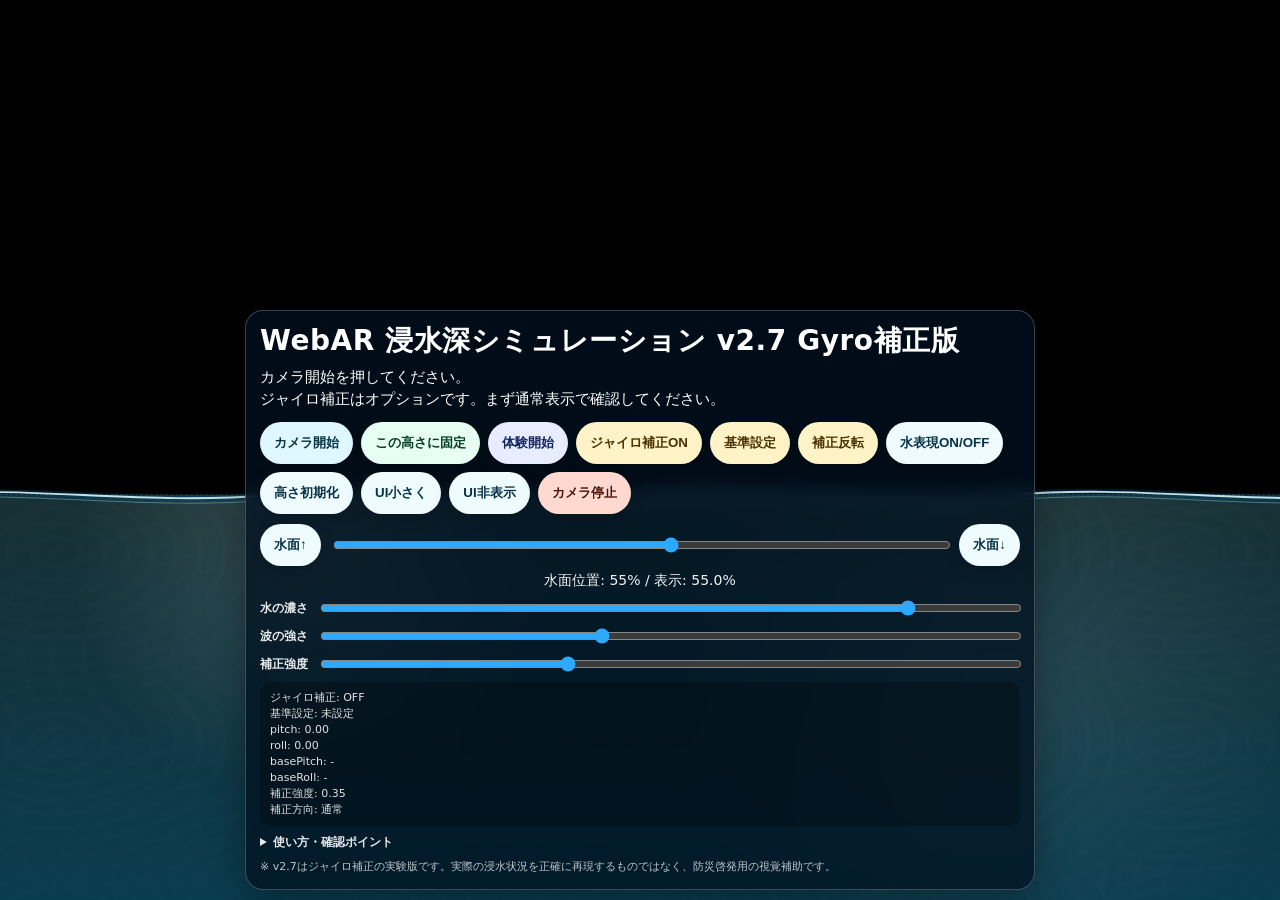
==== commit 031eb338: "Add files via upload" ====
--- a/index.html
+++ b/index.html
@@ -3,11 +3,12 @@
 <head>
   <meta charset="UTF-8" />
   <meta name="viewport" content="width=device-width, initial-scale=1.0, viewport-fit=cover" />
-  <title>WebAR 浸水深シミュレーション v2.6 多言語版</title>
+  <title>WebAR 浸水深シミュレーション v2.7 Gyro補正版</title>
 
   <style>
     :root {
       --water-top: 55vh;
+      --water-rotate: 0deg;
       --panel-bg: rgba(0, 18, 32, 0.76);
       --panel-border: rgba(255, 255, 255, 0.22);
       --button-bg: #effcff;
@@ -68,7 +69,7 @@
         linear-gradient(to bottom, var(--water-blue-1), var(--water-blue-2));
       backdrop-filter: blur(0.95px) saturate(1.10) contrast(0.96);
       -webkit-backdrop-filter: blur(0.95px) saturate(1.10) contrast(0.96);
-      transition: opacity 0.25s ease, top 0.16s ease;
+      transition: opacity 0.25s ease, top 0.12s linear;
     }
 
     #caustics-overlay {
@@ -87,7 +88,7 @@
       filter: blur(1.4px);
       mix-blend-mode: screen;
       animation: causticsMove 9s linear infinite;
-      transition: opacity 0.25s ease, top 0.16s ease;
+      transition: opacity 0.25s ease, top 0.12s linear;
     }
 
     @keyframes causticsMove {
@@ -97,20 +98,21 @@
 
     #water-line {
       position: fixed;
-      left: 0;
-      right: 0;
+      left: -8vw;
+      right: -8vw;
       top: var(--water-top);
       height: 62px;
-      transform: translateY(-31px);
+      transform: translateY(-31px) rotate(var(--water-rotate));
+      transform-origin: center center;
       z-index: 5;
       pointer-events: none;
       opacity: 1;
-      transition: opacity 0.25s ease, top 0.16s ease;
+      transition: opacity 0.25s ease, top 0.12s linear;
     }
 
     #water-line svg {
       display: block;
-      width: 100%;
+      width: 116vw;
       height: 100%;
     }
 
@@ -147,7 +149,7 @@
       border-top: 1.5px dashed rgba(255, 255, 255, 0.52);
       pointer-events: none;
       opacity: 0.28;
-      transition: opacity 0.25s ease, top 0.16s ease;
+      transition: opacity 0.25s ease, top 0.12s linear;
     }
 
     #fixed-badge {
@@ -164,7 +166,7 @@
       font-weight: 900;
       opacity: 0;
       pointer-events: none;
-      transition: opacity 0.2s ease, top 0.16s ease;
+      transition: opacity 0.2s ease, top 0.12s linear;
     }
 
     body.is-fixed #fixed-badge {
@@ -192,7 +194,7 @@
       box-shadow: 0 12px 38px rgba(0, 0, 0, 0.36);
       backdrop-filter: blur(9px);
       -webkit-backdrop-filter: blur(9px);
-      max-width: 680px;
+      max-width: 760px;
       margin-inline: auto;
       transition: opacity 0.22s ease, transform 0.22s ease, max-height 0.22s ease;
     }
@@ -210,32 +212,6 @@
       line-height: 1.48;
       white-space: pre-wrap;
       margin-bottom: 12px;
-    }
-
-
-
-    #language-row {
-      display: flex;
-      gap: 8px;
-      align-items: center;
-      margin-bottom: 10px;
-      flex-wrap: wrap;
-    }
-
-    #language-label {
-      font-size: 12px;
-      font-weight: 800;
-      opacity: 0.9;
-    }
-
-    #language-select {
-      min-height: 38px;
-      border-radius: 999px;
-      border: 1px solid rgba(255,255,255,0.35);
-      padding: 7px 12px;
-      font-weight: 800;
-      color: #073247;
-      background: rgba(239,252,255,0.96);
     }
 
     #buttons {
@@ -278,6 +254,11 @@
       color: #053244;
     }
 
+    button.gyro {
+      background: #fff3c7;
+      color: #4a3300;
+    }
+
     button:active {
       transform: translateY(1px);
     }
@@ -307,7 +288,8 @@
       opacity: 0.95;
     }
 
-    #effect-controls {
+    #effect-controls,
+    #gyro-controls {
       display: grid;
       grid-template-columns: auto 1fr;
       gap: 8px 10px;
@@ -315,11 +297,23 @@
       margin-top: 8px;
     }
 
-    #effect-controls label {
+    #effect-controls label,
+    #gyro-controls label {
       font-size: 12px;
       font-weight: 800;
       opacity: 0.92;
       white-space: nowrap;
+    }
+
+    #gyro-debug {
+      margin-top: 8px;
+      padding: 8px 10px;
+      border-radius: 10px;
+      background: rgba(0,0,0,0.26);
+      font-size: 11px;
+      line-height: 1.45;
+      white-space: pre-wrap;
+      color: rgba(255,255,255,0.88);
     }
 
     #help {
@@ -358,10 +352,11 @@
     }
 
     body.ui-compact #status,
-    body.ui-compact #language-row,
     body.ui-compact #help,
     body.ui-compact #notice,
-    body.ui-compact #effect-controls {
+    body.ui-compact #effect-controls,
+    body.ui-compact #gyro-controls,
+    body.ui-compact #gyro-debug {
       position: absolute;
       width: 1px;
       height: 1px;
@@ -470,25 +465,17 @@
   <div id="toast" role="status" aria-live="polite">水面高さを固定しました</div>
 
   <main id="ui-panel">
-    <div id="title">WebAR 浸水深シミュレーション v2.6 多言語版</div>
+    <div id="title">WebAR 浸水深シミュレーション v2.7 Gyro補正版</div>
     <div id="status">カメラ開始を押してください。
-この版はマーカーなしで、手動で水面位置を合わせる多言語版です。</div>
-
-    <div id="language-row">
-      <span id="language-label">言語</span>
-      <select id="language-select" aria-label="Language">
-        <option value="ja">日本語</option>
-        <option value="easy">やさしい日本語</option>
-        <option value="en">English</option>
-        <option value="zh">中文</option>
-        <option value="ko">한국어</option>
-      </select>
-    </div>
+ジャイロ補正はオプションです。まず通常表示で確認してください。</div>
 
     <div id="buttons">
       <button id="start-camera" class="primary" type="button">カメラ開始</button>
       <button id="fix-height" class="fixed" type="button">この高さに固定</button>
       <button id="experience-mode" class="mode" type="button">体験開始</button>
+      <button id="enable-gyro" class="gyro" type="button">ジャイロ補正ON</button>
+      <button id="set-gyro-base" class="gyro" type="button">基準設定</button>
+      <button id="invert-gyro" class="gyro" type="button">補正反転</button>
       <button id="toggle-water" type="button">水表現ON/OFF</button>
       <button id="reset-height" type="button">高さ初期化</button>
       <button id="compact-ui" type="button">UI小さく</button>
@@ -505,310 +492,42 @@
     <div id="height-label">水面位置: 55%</div>
 
     <div id="effect-controls">
-      <label id="water-density-label" for="water-density-slider">水の濃さ</label>
+      <label for="water-density-slider">水の濃さ</label>
       <input id="water-density-slider" type="range" min="35" max="100" step="5" value="88" />
 
-      <label id="wave-strength-label" for="wave-strength-slider">波の強さ</label>
+      <label for="wave-strength-slider">波の強さ</label>
       <input id="wave-strength-slider" type="range" min="3" max="18" step="1" value="9" />
     </div>
 
+    <div id="gyro-controls">
+      <label for="gyro-strength-slider">補正強度</label>
+      <input id="gyro-strength-slider" type="range" min="0" max="100" step="5" value="35" />
+    </div>
+
+    <div id="gyro-debug">ジャイロ補正: OFF</div>
+
     <details id="help">
-      <summary id="help-summary">使い方・確認ポイント</summary>
-      <ol id="help-list">
+      <summary>使い方・確認ポイント</summary>
+      <ol>
         <li>「カメラ開始」を押し、カメラを許可します。</li>
-        <li>浸水高さ標識や壁・地面を見ながら、水面ラインを合わせます。</li>
-        <li>「この高さに固定」を押すと、現在の水面位置を保存します。</li>
-        <li>「体験開始」を押すと、操作パネルを隠して体験表示にします。</li>
-        <li>右下の「操作」ボタンでパネルを戻せます。</li>
+        <li>標識や対象物を見ながら、水面ラインを手動で合わせます。</li>
+        <li>「この高さに固定」を押して、水面高さを保存します。</li>
+        <li>ジャイロ補正を使う場合は、スマホをなるべく垂直にして「ジャイロ補正ON」→「基準設定」を押します。</li>
+        <li>スマホを上下に傾けたとき、水面ラインが疑似的に補正されます。</li>
+        <li>不自然な場合は「補正反転」または「ジャイロ補正OFF」を使ってください。</li>
       </ol>
     </details>
 
     <div id="notice">
-      ※ v2.6はマーカーなし多言語版です。安定したカメラ表示と手動高さ合わせを優先しています。
+      ※ v2.7はジャイロ補正の実験版です。実際の浸水状況を正確に再現するものではなく、防災啓発用の視覚補助です。
     </div>
   </main>
 
   <button id="show-panel-button" type="button">操作</button>
 
   <script>
-    const I18N = {
-      "ja": {
-            "appTitle": "WebAR 浸水深シミュレーション v2.6",
-            "languageLabel": "言語",
-            "statusInitial": "カメラ開始を押してください。\nこの版はマーカーなしで、手動で水面位置を合わせる多言語版です。",
-            "startCamera": "カメラ開始",
-            "fixHeight": "この高さに固定",
-            "unfixHeight": "固定解除",
-            "experienceMode": "体験開始",
-            "toggleWater": "水表現ON/OFF",
-            "resetHeight": "高さ初期化",
-            "compactUI": "UI小さく",
-            "normalUI": "UI戻す",
-            "hideUI": "UI非表示",
-            "stopCamera": "カメラ停止",
-            "waterUp": "水面↑",
-            "waterDown": "水面↓",
-            "showPanel": "操作",
-            "waterDensity": "水の濃さ",
-            "waveStrength": "波の強さ",
-            "helpSummary": "使い方・確認ポイント",
-            "helpItems": [
-                  "「カメラ開始」を押し、カメラを許可します。",
-                  "浸水高さ標識や壁・地面を見ながら、水面ラインを合わせます。",
-                  "「この高さに固定」を押すと、現在の水面位置を保存します。",
-                  "「体験開始」を押すと、操作パネルを隠して体験表示にします。",
-                  "右下の「操作」ボタンでパネルを戻せます。"
-            ],
-            "notice": "※ v2.6はマーカーなし多言語版です。安定したカメラ表示と手動高さ合わせを優先しています。",
-            "fixedBadge": "水面高さ 固定中",
-            "toastFixed": "水面高さを固定しました",
-            "toastUnfixed": "水面高さの固定を解除しました",
-            "toastExperience": "体験表示に切り替えました",
-            "cameraStarting": "カメラ起動中です。許可を求められたら許可してください。",
-            "cameraStarted": "カメラ映像を取得しました。\n水面位置を調整して「この高さに固定」を押してください。",
-            "cameraFailed": "カメラ起動に失敗しました。",
-            "cameraStopped": "カメラを停止しました。",
-            "waterOn": "水表現: ON",
-            "waterOff": "水表現: OFF",
-            "fixedStatus": "水面高さを固定しました。3秒後に操作パネルを非表示にします。",
-            "unfixedStatus": "水面高さの固定を解除しました。",
-            "resetStatus": "水面高さを初期化しました。",
-            "upStatus": "水面を上げました。",
-            "downStatus": "水面を下げました。",
-            "currentWater": "現在の水面位置",
-            "waterLabel": "水面位置",
-            "isFixed": "水面固定",
-            "yes": "ON",
-            "no": "OFF",
-            "errorHttps": "HTTPSではありません。GitHub PagesなどHTTPSのURLで開いてください。",
-            "errorNotSupported": "このブラウザは getUserMedia に対応していません。",
-            "errorNotAllowed": "カメラ許可が拒否されています。\nブラウザのサイト設定でカメラを許可してください。",
-            "errorNotFound": "カメラが見つかりません。\n別ブラウザまたは端末で確認してください。",
-            "errorNotReadable": "カメラを読み取れません。\n他のアプリがカメラを使用していないか確認してください。"
-      },
-      "easy": {
-            "appTitle": "スマホで見る 浸水の高さ v2.6",
-            "languageLabel": "ことば",
-            "statusInitial": "「カメラ開始」をおしてください。\n水の高さを、手で合わせて見るページです。",
-            "startCamera": "カメラ開始",
-            "fixHeight": "この高さで決める",
-            "unfixHeight": "やり直す",
-            "experienceMode": "見る画面にする",
-            "toggleWater": "水を表示/消す",
-            "resetHeight": "高さを戻す",
-            "compactUI": "ボタンを小さく",
-            "normalUI": "元にもどす",
-            "hideUI": "ボタンをかくす",
-            "stopCamera": "カメラ停止",
-            "waterUp": "水を上へ",
-            "waterDown": "水を下へ",
-            "showPanel": "操作",
-            "waterDensity": "水のこさ",
-            "waveStrength": "波の大きさ",
-            "helpSummary": "使い方",
-            "helpItems": [
-                  "「カメラ開始」をおして、カメラを使うことを許可します。",
-                  "標識や建物を見ながら、水の線を合わせます。",
-                  "「この高さで決める」をおします。",
-                  "「見る画面にする」をおすと、ボタンがかくれます。",
-                  "右下の「操作」で、ボタンをまた出せます。"
-            ],
-            "notice": "※ これは防災を学ぶための表示です。実際の災害では、市町村などの正しい情報を見てください。",
-            "fixedBadge": "水の高さ 決定中",
-            "toastFixed": "水の高さを決めました",
-            "toastUnfixed": "水の高さをやり直します",
-            "toastExperience": "見る画面にしました",
-            "cameraStarting": "カメラを起動しています。許可してください。",
-            "cameraStarted": "カメラが映りました。\n水の高さを合わせて「この高さで決める」をおしてください。",
-            "cameraFailed": "カメラを起動できませんでした。",
-            "cameraStopped": "カメラを止めました。",
-            "waterOn": "水の表示: ON",
-            "waterOff": "水の表示: OFF",
-            "fixedStatus": "水の高さを決めました。3秒後にボタンをかくします。",
-            "unfixedStatus": "水の高さをやり直します。",
-            "resetStatus": "水の高さを元にもどしました。",
-            "upStatus": "水を上げました。",
-            "downStatus": "水を下げました。",
-            "currentWater": "今の水の高さ",
-            "waterLabel": "水の高さ",
-            "isFixed": "高さ決定",
-            "yes": "はい",
-            "no": "いいえ",
-            "errorHttps": "HTTPSのページで開いてください。",
-            "errorNotSupported": "このブラウザではカメラを使えません。",
-            "errorNotAllowed": "カメラが許可されていません。ブラウザの設定で許可してください。",
-            "errorNotFound": "カメラが見つかりません。",
-            "errorNotReadable": "カメラを使えません。他のアプリが使っていないか確認してください。"
-      },
-      "en": {
-            "appTitle": "WebAR Flood Depth Simulation v2.6",
-            "languageLabel": "Language",
-            "statusInitial": "Tap Start Camera.\nThis multilingual version uses manual water-level alignment without markers.",
-            "startCamera": "Start Camera",
-            "fixHeight": "Fix This Level",
-            "unfixHeight": "Unlock Level",
-            "experienceMode": "Experience Mode",
-            "toggleWater": "Water ON/OFF",
-            "resetHeight": "Reset Level",
-            "compactUI": "Compact UI",
-            "normalUI": "Restore UI",
-            "hideUI": "Hide UI",
-            "stopCamera": "Stop Camera",
-            "waterUp": "Water ↑",
-            "waterDown": "Water ↓",
-            "showPanel": "Controls",
-            "waterDensity": "Water density",
-            "waveStrength": "Wave strength",
-            "helpSummary": "How to use",
-            "helpItems": [
-                  "Tap Start Camera and allow camera access.",
-                  "Align the water line with the flood depth sign or target height.",
-                  "Tap Fix This Level to save the current water level.",
-                  "Tap Experience Mode to hide the control panel.",
-                  "Tap Controls at the bottom right to show the panel again."
-            ],
-            "notice": "Note: This is a multilingual no-marker version. It prioritizes stable camera display and manual alignment.",
-            "fixedBadge": "Water level fixed",
-            "toastFixed": "Water level fixed",
-            "toastUnfixed": "Water level unlocked",
-            "toastExperience": "Switched to experience mode",
-            "cameraStarting": "Starting camera. Please allow camera access.",
-            "cameraStarted": "Camera started.\nAdjust the water line and tap Fix This Level.",
-            "cameraFailed": "Failed to start camera.",
-            "cameraStopped": "Camera stopped.",
-            "waterOn": "Water display: ON",
-            "waterOff": "Water display: OFF",
-            "fixedStatus": "Water level fixed. The control panel will hide in 3 seconds.",
-            "unfixedStatus": "Water level unlocked.",
-            "resetStatus": "Water level reset.",
-            "upStatus": "Water line moved up.",
-            "downStatus": "Water line moved down.",
-            "currentWater": "Current water level",
-            "waterLabel": "Water level",
-            "isFixed": "Fixed",
-            "yes": "ON",
-            "no": "OFF",
-            "errorHttps": "This page is not HTTPS. Please open it with an HTTPS URL such as GitHub Pages.",
-            "errorNotSupported": "This browser does not support getUserMedia.",
-            "errorNotAllowed": "Camera permission was denied. Please allow camera access in browser settings.",
-            "errorNotFound": "No camera was found. Please try another browser or device.",
-            "errorNotReadable": "The camera cannot be read. Please check if another app is using it."
-      },
-      "zh": {
-            "appTitle": "WebAR 浸水深度模拟 v2.6",
-            "languageLabel": "语言",
-            "statusInitial": "请点击“启动摄像头”。\n这是无标记、多语言版本，可手动调整水位线。",
-            "startCamera": "启动摄像头",
-            "fixHeight": "固定此高度",
-            "unfixHeight": "解除固定",
-            "experienceMode": "体验模式",
-            "toggleWater": "水面 开/关",
-            "resetHeight": "重置高度",
-            "compactUI": "缩小界面",
-            "normalUI": "恢复界面",
-            "hideUI": "隐藏界面",
-            "stopCamera": "停止摄像头",
-            "waterUp": "水面↑",
-            "waterDown": "水面↓",
-            "showPanel": "操作",
-            "waterDensity": "水色浓度",
-            "waveStrength": "波浪强度",
-            "helpSummary": "使用方法",
-            "helpItems": [
-                  "点击“启动摄像头”，并允许使用摄像头。",
-                  "将水面线对准浸水深度标识或目标高度。",
-                  "点击“固定此高度”保存当前水位。",
-                  "点击“体验模式”隐藏操作面板。",
-                  "点击右下角“操作”按钮可恢复面板。"
-            ],
-            "notice": "※ 这是无标记多语言版本。优先保证摄像头显示和手动对齐的稳定性。",
-            "fixedBadge": "水位已固定",
-            "toastFixed": "水位已固定",
-            "toastUnfixed": "已解除水位固定",
-            "toastExperience": "已切换到体验模式",
-            "cameraStarting": "正在启动摄像头，请允许访问。",
-            "cameraStarted": "摄像头已启动。\n请调整水面线，然后点击“固定此高度”。",
-            "cameraFailed": "摄像头启动失败。",
-            "cameraStopped": "摄像头已停止。",
-            "waterOn": "水面显示: ON",
-            "waterOff": "水面显示: OFF",
-            "fixedStatus": "水位已固定。3秒后将隐藏操作面板。",
-            "unfixedStatus": "已解除水位固定。",
-            "resetStatus": "水位已重置。",
-            "upStatus": "水面线上移。",
-            "downStatus": "水面线下移。",
-            "currentWater": "当前水位",
-            "waterLabel": "水位",
-            "isFixed": "固定",
-            "yes": "ON",
-            "no": "OFF",
-            "errorHttps": "此页面不是 HTTPS。请使用 GitHub Pages 等 HTTPS 地址打开。",
-            "errorNotSupported": "此浏览器不支持 getUserMedia。",
-            "errorNotAllowed": "摄像头权限被拒绝。请在浏览器设置中允许摄像头。",
-            "errorNotFound": "未找到摄像头。请尝试其他浏览器或设备。",
-            "errorNotReadable": "无法读取摄像头。请确认是否有其他应用正在使用摄像头。"
-      },
-      "ko": {
-            "appTitle": "WebAR 침수 깊이 시뮬레이션 v2.6",
-            "languageLabel": "언어",
-            "statusInitial": "카메라 시작을 누르세요.\n이 버전은 마커 없이 수면 높이를 수동으로 맞추는 다국어 버전입니다.",
-            "startCamera": "카메라 시작",
-            "fixHeight": "이 높이로 고정",
-            "unfixHeight": "고정 해제",
-            "experienceMode": "체험 모드",
-            "toggleWater": "물 표시 ON/OFF",
-            "resetHeight": "높이 초기화",
-            "compactUI": "UI 작게",
-            "normalUI": "UI 복원",
-            "hideUI": "UI 숨기기",
-            "stopCamera": "카메라 정지",
-            "waterUp": "수면↑",
-            "waterDown": "수면↓",
-            "showPanel": "조작",
-            "waterDensity": "물 색 농도",
-            "waveStrength": "파도 강도",
-            "helpSummary": "사용 방법",
-            "helpItems": [
-                  "카메라 시작을 누르고 카메라 접근을 허용합니다.",
-                  "침수 깊이 표지나 목표 높이에 수면선을 맞춥니다.",
-                  "이 높이로 고정을 누르면 현재 수면 높이가 저장됩니다.",
-                  "체험 모드를 누르면 조작 패널이 숨겨집니다.",
-                  "오른쪽 아래 조작 버튼으로 패널을 다시 표시할 수 있습니다."
-            ],
-            "notice": "※ v2.6은 마커 없는 다국어 버전입니다. 안정적인 카메라 표시와 수동 맞춤을 우선합니다.",
-            "fixedBadge": "수면 높이 고정 중",
-            "toastFixed": "수면 높이를 고정했습니다",
-            "toastUnfixed": "수면 높이 고정을 해제했습니다",
-            "toastExperience": "체험 모드로 전환했습니다",
-            "cameraStarting": "카메라를 시작합니다. 권한을 허용해 주세요.",
-            "cameraStarted": "카메라가 시작되었습니다.\n수면선을 조정하고 이 높이로 고정을 누르세요.",
-            "cameraFailed": "카메라 시작에 실패했습니다.",
-            "cameraStopped": "카메라를 정지했습니다.",
-            "waterOn": "물 표시: ON",
-            "waterOff": "물 표시: OFF",
-            "fixedStatus": "수면 높이를 고정했습니다. 3초 후 조작 패널이 숨겨집니다.",
-            "unfixedStatus": "수면 높이 고정을 해제했습니다.",
-            "resetStatus": "수면 높이를 초기화했습니다.",
-            "upStatus": "수면선을 올렸습니다.",
-            "downStatus": "수면선을 내렸습니다.",
-            "currentWater": "현재 수면 위치",
-            "waterLabel": "수면 위치",
-            "isFixed": "고정",
-            "yes": "ON",
-            "no": "OFF",
-            "errorHttps": "HTTPS 페이지가 아닙니다. GitHub Pages와 같은 HTTPS URL로 열어 주세요.",
-            "errorNotSupported": "이 브라우저는 getUserMedia를 지원하지 않습니다.",
-            "errorNotAllowed": "카메라 권한이 거부되었습니다. 브라우저 설정에서 허용해 주세요.",
-            "errorNotFound": "카메라를 찾을 수 없습니다. 다른 브라우저나 기기를 사용해 주세요.",
-            "errorNotReadable": "카메라를 읽을 수 없습니다. 다른 앱이 카메라를 사용 중인지 확인해 주세요."
-      }
-};
-
     const video = document.getElementById("camera");
     const statusEl = document.getElementById("status");
-    const languageSelect = document.getElementById("language-select");
-    const languageLabel = document.getElementById("language-label");
-    const titleEl = document.getElementById("title");
     const startCameraButton = document.getElementById("start-camera");
     const stopCameraButton = document.getElementById("stop-camera");
     const toggleWaterButton = document.getElementById("toggle-water");
@@ -820,32 +539,49 @@
     const compactUiButton = document.getElementById("compact-ui");
     const hideUiButton = document.getElementById("hide-ui");
     const showPanelButton = document.getElementById("show-panel-button");
+
+    const enableGyroButton = document.getElementById("enable-gyro");
+    const setGyroBaseButton = document.getElementById("set-gyro-base");
+    const invertGyroButton = document.getElementById("invert-gyro");
+
     const heightSlider = document.getElementById("height-slider");
     const waterDensitySlider = document.getElementById("water-density-slider");
     const waveStrengthSlider = document.getElementById("wave-strength-slider");
+    const gyroStrengthSlider = document.getElementById("gyro-strength-slider");
+
     const heightLabel = document.getElementById("height-label");
-    const waterDensityLabel = document.getElementById("water-density-label");
-    const waveStrengthLabel = document.getElementById("wave-strength-label");
-    const fixedBadge = document.getElementById("fixed-badge");
-    const helpSummary = document.getElementById("help-summary");
-    const helpList = document.getElementById("help-list");
-    const noticeEl = document.getElementById("notice");
+    const gyroDebug = document.getElementById("gyro-debug");
+
     const waveShadow = document.getElementById("wave-shadow");
     const waveHighlight = document.getElementById("wave-highlight");
     const waveThin = document.getElementById("wave-thin");
     const toast = document.getElementById("toast");
 
-    const STORAGE_KEY = "webarFloodDepthNoMarkerV26";
+    const STORAGE_KEY = "webarFloodDepthGyroV27";
 
     let stream = null;
     let waterVisible = true;
     let waterPercent = 55;
+    let displayedWaterPercent = 55;
+    let baseWaterPercent = 55;
     let waterFixed = false;
     let uiCompact = false;
     let uiHidden = false;
     let waterDensity = 88;
     let waveStrength = 9;
-    let currentLang = "ja";
+
+    let gyroEnabled = false;
+    let gyroReady = false;
+    let gyroDirection = 1;
+    let gyroStrength = 0.35;
+
+    let currentPitch = 0;
+    let currentRoll = 0;
+    let smoothedPitch = 0;
+    let smoothedRoll = 0;
+    let basePitch = null;
+    let baseRoll = null;
+
     let autoHideTimer = null;
     let toastTimer = null;
     let waveStarted = false;
@@ -855,46 +591,11 @@
     updateWaterVisibility();
     applyUIState();
     applyEffectSettings();
-    updateStatus("カメラ開始を押してください。\nこの版はマーカーなしで、手動で水面位置を合わせる正式版です。");
+    updateGyroDebug();
+    updateStatus("カメラ開始を押してください。\nジャイロ補正はオプションです。まず通常表示で確認してください。");
 
     function updateStatus(text) {
       statusEl.textContent = text;
-    }
-
-    function tr(key) {
-      return (I18N[currentLang] && I18N[currentLang][key]) || I18N.ja[key] || key;
-    }
-
-    function applyLanguage() {
-      document.documentElement.lang = currentLang === "easy" ? "ja" : currentLang;
-      document.title = tr("appTitle");
-      titleEl.textContent = tr("appTitle");
-      languageLabel.textContent = tr("languageLabel");
-      languageSelect.value = currentLang;
-      startCameraButton.textContent = tr("startCamera");
-      fixHeightButton.textContent = waterFixed ? tr("unfixHeight") : tr("fixHeight");
-      experienceModeButton.textContent = tr("experienceMode");
-      toggleWaterButton.textContent = tr("toggleWater");
-      resetHeightButton.textContent = tr("resetHeight");
-      compactUiButton.textContent = uiCompact ? tr("normalUI") : tr("compactUI");
-      hideUiButton.textContent = tr("hideUI");
-      stopCameraButton.textContent = tr("stopCamera");
-      waterUpButton.textContent = tr("waterUp");
-      waterDownButton.textContent = tr("waterDown");
-      showPanelButton.textContent = tr("showPanel");
-      waterDensityLabel.textContent = tr("waterDensity");
-      waveStrengthLabel.textContent = tr("waveStrength");
-      fixedBadge.textContent = tr("fixedBadge");
-      helpSummary.textContent = tr("helpSummary");
-      noticeEl.textContent = tr("notice");
-      helpList.innerHTML = "";
-      tr("helpItems").forEach((item) => {
-        const li = document.createElement("li");
-        li.textContent = item;
-        helpList.appendChild(li);
-      });
-      applyWaterLevel();
-      applyUIState();
     }
 
     function loadState() {
@@ -904,13 +605,10 @@
 
         const state = JSON.parse(raw);
 
-        if (state.lang && I18N[state.lang]) {
-          currentLang = state.lang;
-          languageSelect.value = currentLang;
-        }
-
         if (Number.isFinite(state.waterPercent)) {
           waterPercent = clamp(state.waterPercent, 15, 88);
+          displayedWaterPercent = waterPercent;
+          baseWaterPercent = waterPercent;
           heightSlider.value = String(waterPercent);
         }
 
@@ -927,6 +625,15 @@
         if (Number.isFinite(state.waveStrength)) {
           waveStrength = clamp(state.waveStrength, 3, 18);
           waveStrengthSlider.value = String(waveStrength);
+        }
+
+        if (Number.isFinite(state.gyroStrength)) {
+          gyroStrength = clamp(state.gyroStrength, 0, 1);
+          gyroStrengthSlider.value = String(Math.round(gyroStrength * 100));
+        }
+
+        if (state.gyroDirection === -1) {
+          gyroDirection = -1;
         }
       } catch (error) {
         console.warn("localStorage load failed", error);
@@ -938,13 +645,14 @@
         localStorage.setItem(
           STORAGE_KEY,
           JSON.stringify({
-            lang: currentLang,
             waterPercent,
             waterVisible,
             waterFixed,
             uiCompact,
             waterDensity,
-            waveStrength
+            waveStrength,
+            gyroStrength,
+            gyroDirection
           })
         );
       } catch (error) {
@@ -953,15 +661,15 @@
     }
 
     async function startCamera() {
-      updateStatus(tr("cameraStarting"));
+      updateStatus("カメラ起動中です。許可を求められたら許可してください。");
 
       try {
         if (!window.isSecureContext) {
-          throw new Error(tr("errorHttps"));
+          throw new Error("HTTPSではありません。GitHub PagesなどHTTPSのURLで開いてください。");
         }
 
         if (!navigator.mediaDevices || !navigator.mediaDevices.getUserMedia) {
-          throw new Error(tr("errorNotSupported"));
+          throw new Error("このブラウザは getUserMedia に対応していません。");
         }
 
         stopCamera();
@@ -1045,20 +753,24 @@
         "paused: " + video.paused,
         "srcObject: " + (video.srcObject ? "あり" : "なし"),
         "secureContext: " + (window.isSecureContext ? "OK" : "NG"),
-        tr("isFixed") + ": " + (waterFixed ? tr("yes") : tr("no"))
+        "水面固定: " + (waterFixed ? "ON" : "OFF"),
+        "ジャイロ補正: " + (gyroEnabled ? "ON" : "OFF")
       ].join("\n");
     }
 
     function setWaterPercent(nextValue) {
       waterPercent = clamp(Number(nextValue), 15, 88);
+      baseWaterPercent = waterPercent;
+      displayedWaterPercent = waterPercent;
       heightSlider.value = String(waterPercent);
       applyWaterLevel();
       saveState();
     }
 
     function applyWaterLevel() {
-      document.documentElement.style.setProperty("--water-top", waterPercent + "vh");
-      heightLabel.textContent = tr("waterLabel") + ": " + waterPercent + "%";
+      document.documentElement.style.setProperty("--water-top", displayedWaterPercent + "vh");
+      heightLabel.textContent =
+        "水面位置: " + waterPercent + "% / 表示: " + displayedWaterPercent.toFixed(1) + "%";
       document.body.classList.toggle("is-fixed", waterFixed);
     }
 
@@ -1070,7 +782,7 @@
     function applyUIState() {
       document.body.classList.toggle("ui-compact", uiCompact);
       document.body.classList.toggle("ui-hidden", uiHidden);
-      compactUiButton.textContent = uiCompact ? tr("normalUI") : tr("compactUI");
+      compactUiButton.textContent = uiCompact ? "UI戻す" : "UI小さく";
     }
 
     function toggleCompactUI() {
@@ -1098,6 +810,7 @@
 
       waterDensitySlider.value = String(waterDensity);
       waveStrengthSlider.value = String(waveStrength);
+      gyroStrengthSlider.value = String(Math.round(gyroStrength * 100));
     }
 
     function showToast(message, duration = 2000) {
@@ -1130,26 +843,26 @@
       uiCompact = true;
       uiHidden = true;
       applyUIState();
-      showToast(tr("toastExperience"), 1600);
+      showToast("体験表示に切り替えました", 1600);
     }
 
     function fixHeight() {
       waterFixed = !waterFixed;
       document.body.classList.toggle("is-fixed", waterFixed);
-      fixHeightButton.textContent = waterFixed ? tr("unfixHeight") : tr("fixHeight");
+      fixHeightButton.textContent = waterFixed ? "固定解除" : "この高さに固定";
       saveState();
 
       if (waterFixed) {
-        showToast(tr("toastFixed"), 2000);
+        showToast("水面高さを固定しました", 2000);
         updateStatus(
-          "水面高さを固定しました。3秒後に操作パネルを非表示にします。\n" +
-          "現在の水面位置: " + waterPercent + "%\n\n" +
+          "水面高さを固定しました。\n" +
+          "ジャイロ補正を使う場合は、スマホを垂直にして「基準設定」を押してください。\n\n" +
           getVideoDebugText()
         );
         scheduleAutoHideAfterFix();
       } else {
         clearTimeout(autoHideTimer);
-        showToast(tr("toastUnfixed"), 1600);
+        showToast("水面高さの固定を解除しました", 1600);
         updateStatus(
           "水面高さの固定を解除しました。\n現在の水面位置: " + waterPercent + "%"
         );
@@ -1158,16 +871,168 @@
 
     function resetHeight() {
       waterPercent = 55;
+      displayedWaterPercent = 55;
+      baseWaterPercent = 55;
       waterFixed = false;
+      basePitch = null;
+      baseRoll = null;
       uiHidden = false;
       clearTimeout(autoHideTimer);
       heightSlider.value = "55";
-      fixHeightButton.textContent = tr("fixHeight");
+      fixHeightButton.textContent = "この高さに固定";
+
+      document.documentElement.style.setProperty("--water-rotate", "0deg");
+
       applyWaterLevel();
       applyUIState();
+      updateGyroDebug();
       saveState();
 
       updateStatus("水面高さを初期化しました。\n現在の水面位置: 55%");
+    }
+
+    async function toggleGyro() {
+      if (gyroEnabled) {
+        disableGyro();
+        return;
+      }
+
+      await enableGyro();
+    }
+
+    async function enableGyro() {
+      try {
+        if (typeof DeviceOrientationEvent === "undefined") {
+          throw new Error("DeviceOrientationEvent が利用できません。");
+        }
+
+        if (typeof DeviceOrientationEvent.requestPermission === "function") {
+          const permission = await DeviceOrientationEvent.requestPermission();
+
+          if (permission !== "granted") {
+            showToast("センサー利用が許可されませんでした");
+            updateStatus("ジャイロ補正を利用できませんでした。\n手動方式で続行できます。");
+            return;
+          }
+        }
+
+        window.addEventListener("deviceorientation", handleOrientation, true);
+
+        gyroEnabled = true;
+        gyroReady = true;
+        enableGyroButton.textContent = "ジャイロ補正OFF";
+
+        showToast("ジャイロ補正をONにしました");
+        updateStatus(
+          "ジャイロ補正をONにしました。\nスマホをなるべく垂直にして「基準設定」を押してください。"
+        );
+        updateGyroDebug();
+      } catch (error) {
+        gyroEnabled = false;
+        gyroReady = false;
+        console.error(error);
+        showToast("ジャイロ補正を利用できません");
+        updateStatus("ジャイロ補正を利用できません。\n手動方式で続行できます。\n\n" + String(error.message || error));
+      }
+    }
+
+    function disableGyro() {
+      window.removeEventListener("deviceorientation", handleOrientation, true);
+
+      gyroEnabled = false;
+      enableGyroButton.textContent = "ジャイロ補正ON";
+
+      displayedWaterPercent = waterPercent;
+      document.documentElement.style.setProperty("--water-rotate", "0deg");
+      applyWaterLevel();
+
+      showToast("ジャイロ補正をOFFにしました");
+      updateGyroDebug();
+    }
+
+    function handleOrientation(event) {
+      if (!gyroEnabled) return;
+
+      const beta = Number.isFinite(event.beta) ? event.beta : 0;
+      const gamma = Number.isFinite(event.gamma) ? event.gamma : 0;
+
+      currentPitch = beta;
+      currentRoll = gamma;
+
+      smoothedPitch = smoothedPitch * 0.85 + currentPitch * 0.15;
+      smoothedRoll = smoothedRoll * 0.85 + currentRoll * 0.15;
+
+      applyGyroWaterCorrection();
+      updateGyroDebug();
+    }
+
+    function setGyroBaseline() {
+      if (!gyroEnabled) {
+        showToast("先にジャイロ補正をONにしてください");
+        return;
+      }
+
+      basePitch = smoothedPitch;
+      baseRoll = smoothedRoll;
+      baseWaterPercent = waterPercent;
+
+      showToast("基準姿勢を設定しました");
+      updateStatus(
+        "基準姿勢を設定しました。\n" +
+        "スマホの上下の傾きに応じて、水面ラインを補正します。"
+      );
+      updateGyroDebug();
+    }
+
+    function invertGyroDirection() {
+      gyroDirection *= -1;
+      saveState();
+      showToast("補正方向を反転しました");
+      updateGyroDebug();
+    }
+
+    function applyGyroWaterCorrection() {
+      if (!gyroEnabled || basePitch === null || baseRoll === null) {
+        return;
+      }
+
+      const screenH = window.innerHeight;
+      const baseY = (baseWaterPercent / 100) * screenH;
+
+      const deltaPitchDeg = smoothedPitch - basePitch;
+      const deltaPitchRad = deltaPitchDeg * Math.PI / 180;
+
+      const focalPx = screenH * 0.85;
+
+      const correctionPx =
+        Math.tan(deltaPitchRad) * focalPx * gyroStrength * gyroDirection;
+
+      const correctedY = clamp(baseY + correctionPx, screenH * 0.08, screenH * 0.95);
+      displayedWaterPercent = (correctedY / screenH) * 100;
+
+      const deltaRollDeg = smoothedRoll - baseRoll;
+      const rollDeg = clamp(deltaRollDeg * 0.22, -5, 5);
+
+      document.documentElement.style.setProperty("--water-top", displayedWaterPercent + "vh");
+      document.documentElement.style.setProperty("--water-rotate", rollDeg.toFixed(2) + "deg");
+
+      heightLabel.textContent =
+        "水面位置: " + waterPercent + "% / 補正表示: " + displayedWaterPercent.toFixed(1) + "%";
+    }
+
+    function updateGyroDebug() {
+      const lines = [
+        "ジャイロ補正: " + (gyroEnabled ? "ON" : "OFF"),
+        "基準設定: " + (basePitch === null ? "未設定" : "設定済み"),
+        "pitch: " + smoothedPitch.toFixed(2),
+        "roll: " + smoothedRoll.toFixed(2),
+        "basePitch: " + (basePitch === null ? "-" : basePitch.toFixed(2)),
+        "baseRoll: " + (baseRoll === null ? "-" : baseRoll.toFixed(2)),
+        "補正強度: " + gyroStrength.toFixed(2),
+        "補正方向: " + (gyroDirection === 1 ? "通常" : "反転")
+      ];
+
+      gyroDebug.textContent = lines.join("\n");
     }
 
     function animateWave(time) {
@@ -1202,24 +1067,17 @@
       return Math.max(min, Math.min(max, value));
     }
 
-    languageSelect.addEventListener("change", () => {
-      currentLang = languageSelect.value;
-      applyLanguage();
-      saveState();
-      updateStatus(tr("statusInitial"));
-    });
-
     startCameraButton.addEventListener("click", startCamera);
 
     stopCameraButton.addEventListener("click", () => {
       stopCamera();
-      updateStatus(tr("cameraStopped"));
+      updateStatus("カメラを停止しました。");
     });
 
     toggleWaterButton.addEventListener("click", () => {
       waterVisible = !waterVisible;
       updateWaterVisibility();
-      updateStatus(waterVisible ? tr("waterOn") : tr("waterOff"));
+      updateStatus("水表現: " + (waterVisible ? "ON" : "OFF"));
     });
 
     fixHeightButton.addEventListener("click", fixHeight);
@@ -1229,6 +1087,10 @@
     hideUiButton.addEventListener("click", hideUI);
     showPanelButton.addEventListener("click", showUI);
 
+    enableGyroButton.addEventListener("click", toggleGyro);
+    setGyroBaseButton.addEventListener("click", setGyroBaseline);
+    invertGyroButton.addEventListener("click", invertGyroDirection);
+
     waterUpButton.addEventListener("click", () => {
       setWaterPercent(waterPercent - 2);
       updateStatus("水面を上げました。\n現在の水面位置: " + waterPercent + "%");
@@ -1255,9 +1117,15 @@
       saveState();
     });
 
-    fixHeightButton.textContent = waterFixed ? tr("unfixHeight") : tr("fixHeight");
-    applyLanguage();
+    gyroStrengthSlider.addEventListener("input", () => {
+      gyroStrength = clamp(Number(gyroStrengthSlider.value) / 100, 0, 1);
+      applyEffectSettings();
+      saveState();
+      updateGyroDebug();
+    });
+
+    fixHeightButton.textContent = waterFixed ? "固定解除" : "この高さに固定";
     applyUIState();
   </script>
 </body>
-</html>
+</html>
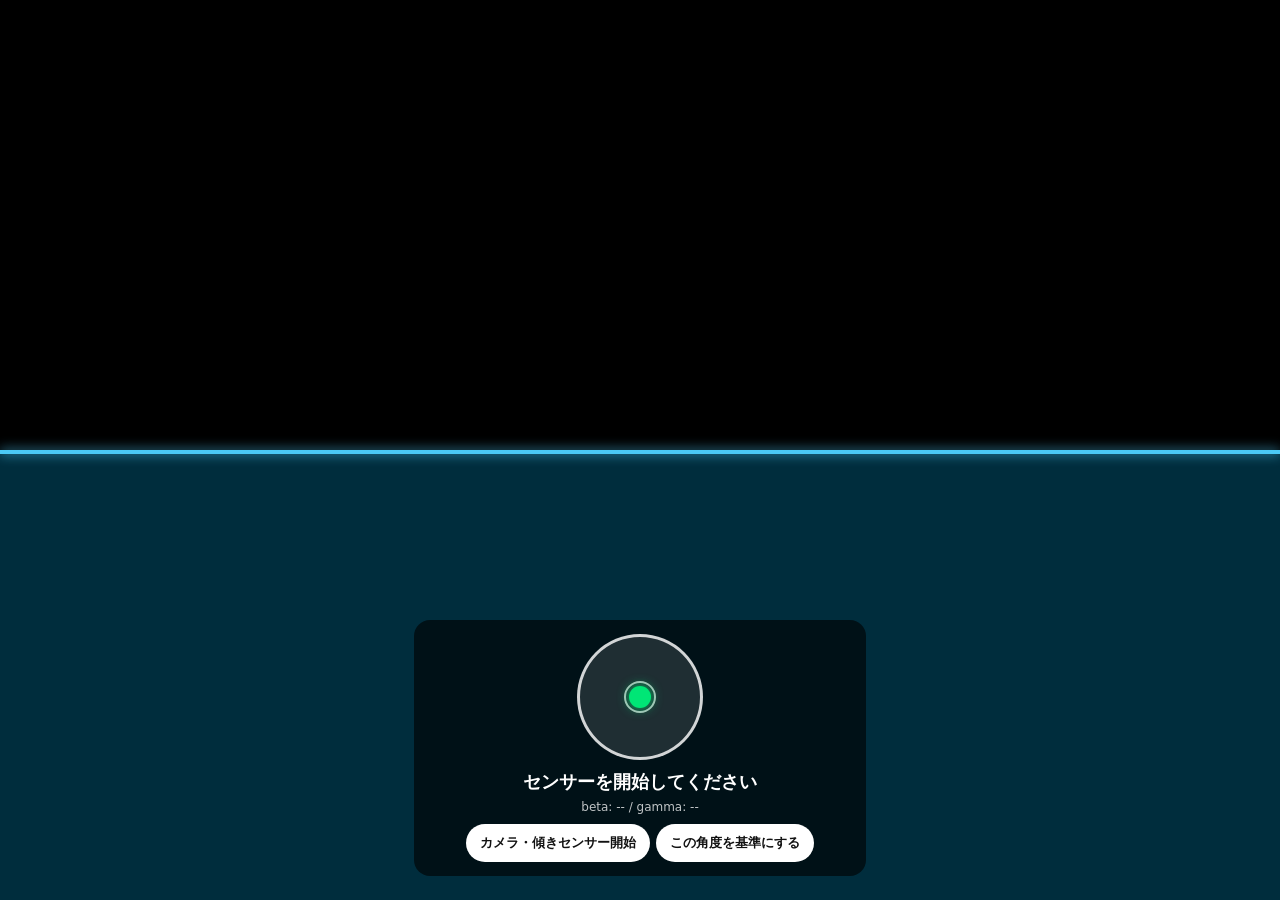
==== commit 8320ddd2: "Add files via upload" ====
--- a/index.html
+++ b/index.html
@@ -3,1129 +3,270 @@
 <head>
   <meta charset="UTF-8" />
   <meta name="viewport" content="width=device-width, initial-scale=1.0, viewport-fit=cover" />
-  <title>WebAR 浸水深シミュレーション v2.7 Gyro補正版</title>
-
+  <title>スマホ姿勢ナビ デモ</title>
   <style>
-    :root {
-      --water-top: 55vh;
-      --water-rotate: 0deg;
-      --panel-bg: rgba(0, 18, 32, 0.76);
-      --panel-border: rgba(255, 255, 255, 0.22);
-      --button-bg: #effcff;
-      --button-text: #073247;
-      --water-blue-1: rgba(92, 200, 218, 0.26);
-      --water-blue-2: rgba(18, 126, 170, 0.52);
-      --water-opacity: 0.88;
-      --caustics-opacity: 0.20;
-    }
-
-    html,
-    body {
+    html, body {
       margin: 0;
-      padding: 0;
       width: 100%;
       height: 100%;
       overflow: hidden;
       background: #000;
-      font-family: system-ui, -apple-system, BlinkMacSystemFont, "Hiragino Sans",
-        "Yu Gothic", "Yu Gothic UI", sans-serif;
-      touch-action: none;
-      -webkit-user-select: none;
-      user-select: none;
-    }
-
-    #camera {
+      font-family: system-ui, sans-serif;
+    }
+
+    video {
       position: fixed;
       inset: 0;
-      width: 100vw;
-      height: 100vh;
+      width: 100%;
+      height: 100%;
       object-fit: cover;
-      background: #000;
       z-index: 1;
     }
 
-    #camera-placeholder {
-      position: fixed;
-      inset: 0;
-      z-index: 0;
-      background:
-        radial-gradient(circle at 30% 20%, rgba(0, 80, 110, 0.28), transparent 28%),
-        radial-gradient(circle at 70% 60%, rgba(0, 130, 165, 0.22), transparent 34%),
-        #000;
-    }
-
-    #underwater-overlay {
+    .water-line {
       position: fixed;
       left: 0;
       right: 0;
-      top: var(--water-top);
-      bottom: 0;
+      top: 50%;
+      height: 4px;
+      background: rgba(80, 210, 255, 0.95);
+      box-shadow: 0 0 12px rgba(80, 210, 255, 0.9);
       z-index: 3;
-      pointer-events: none;
-      opacity: var(--water-opacity);
-      background:
-        radial-gradient(circle at 24% 16%, rgba(235, 255, 255, 0.16), transparent 23%),
-        radial-gradient(circle at 78% 44%, rgba(200, 242, 255, 0.12), transparent 31%),
-        linear-gradient(to bottom, var(--water-blue-1), var(--water-blue-2));
-      backdrop-filter: blur(0.95px) saturate(1.10) contrast(0.96);
-      -webkit-backdrop-filter: blur(0.95px) saturate(1.10) contrast(0.96);
-      transition: opacity 0.25s ease, top 0.12s linear;
-    }
-
-    #caustics-overlay {
+    }
+
+    .underwater {
       position: fixed;
       left: 0;
       right: 0;
-      top: var(--water-top);
+      top: 50%;
       bottom: 0;
-      z-index: 4;
+      background: rgba(0, 160, 220, 0.28);
+      backdrop-filter: blur(1px);
+      z-index: 2;
       pointer-events: none;
-      opacity: var(--caustics-opacity);
-      background-image:
-        repeating-radial-gradient(ellipse at 20% 30%, rgba(255,255,255,0.14) 0 1px, transparent 2px 24px),
-        repeating-radial-gradient(ellipse at 80% 70%, rgba(255,255,255,0.08) 0 1px, transparent 2px 30px);
-      background-size: 280px 190px, 330px 230px;
-      filter: blur(1.4px);
-      mix-blend-mode: screen;
-      animation: causticsMove 9s linear infinite;
-      transition: opacity 0.25s ease, top 0.12s linear;
-    }
-
-    @keyframes causticsMove {
-      from { background-position: 0 0, 0 0; }
-      to { background-position: 280px 190px, -330px 230px; }
-    }
-
-    #water-line {
-      position: fixed;
-      left: -8vw;
-      right: -8vw;
-      top: var(--water-top);
-      height: 62px;
-      transform: translateY(-31px) rotate(var(--water-rotate));
-      transform-origin: center center;
-      z-index: 5;
-      pointer-events: none;
-      opacity: 1;
-      transition: opacity 0.25s ease, top 0.12s linear;
-    }
-
-    #water-line svg {
-      display: block;
-      width: 116vw;
-      height: 100%;
-    }
-
-    #wave-shadow {
-      fill: none;
-      stroke: rgba(0, 58, 92, 0.44);
-      stroke-width: 10;
-      stroke-linecap: round;
-    }
-
-    #wave-highlight {
-      fill: none;
-      stroke: rgba(224, 254, 255, 0.86);
-      stroke-width: 3;
-      stroke-linecap: round;
-      filter: drop-shadow(0 2px 3px rgba(0, 80, 130, 0.48));
-    }
-
-    #wave-thin {
-      fill: none;
-      stroke: rgba(130, 225, 245, 0.42);
-      stroke-width: 1.5;
-      stroke-linecap: round;
-      transform: translateY(8px);
-    }
-
-    #water-depth-guide {
-      position: fixed;
-      left: 0;
-      right: 0;
-      top: var(--water-top);
-      z-index: 6;
-      transform: translateY(-1px);
-      border-top: 1.5px dashed rgba(255, 255, 255, 0.52);
-      pointer-events: none;
-      opacity: 0.28;
-      transition: opacity 0.25s ease, top 0.12s linear;
-    }
-
-    #fixed-badge {
-      position: fixed;
-      right: 12px;
-      top: calc(var(--water-top) - 48px);
-      z-index: 7;
-      background: rgba(0, 40, 60, 0.70);
-      border: 1px solid rgba(255, 255, 255, 0.28);
-      color: white;
-      border-radius: 999px;
-      padding: 6px 10px;
+    }
+
+    .panel {
+      position: fixed;
+      left: 50%;
+      bottom: 24px;
+      transform: translateX(-50%);
+      width: min(92vw, 420px);
+      padding: 14px 16px;
+      border-radius: 16px;
+      background: rgba(0, 0, 0, 0.62);
+      color: #fff;
+      text-align: center;
+      z-index: 10;
+    }
+
+    .level {
+      position: relative;
+      width: 120px;
+      height: 120px;
+      margin: 0 auto 10px;
+      border-radius: 50%;
+      border: 3px solid rgba(255,255,255,0.8);
+      background: rgba(255,255,255,0.12);
+    }
+
+    .target {
+      position: absolute;
+      left: 50%;
+      top: 50%;
+      width: 28px;
+      height: 28px;
+      transform: translate(-50%, -50%);
+      border-radius: 50%;
+      border: 2px solid rgba(255,255,255,0.7);
+    }
+
+    .bubble {
+      position: absolute;
+      left: 50%;
+      top: 50%;
+      width: 22px;
+      height: 22px;
+      transform: translate(-50%, -50%);
+      border-radius: 50%;
+      background: #00e676;
+      box-shadow: 0 0 12px rgba(0,230,118,0.9);
+      transition: background 0.15s, box-shadow 0.15s;
+    }
+
+    .status {
+      font-size: 18px;
+      font-weight: 700;
+      margin-bottom: 6px;
+    }
+
+    .debug {
       font-size: 12px;
-      font-weight: 900;
-      opacity: 0;
-      pointer-events: none;
-      transition: opacity 0.2s ease, top 0.12s linear;
-    }
-
-    body.is-fixed #fixed-badge {
-      opacity: 1;
-    }
-
-    body.water-off #underwater-overlay,
-    body.water-off #caustics-overlay,
-    body.water-off #water-line,
-    body.water-off #water-depth-guide {
-      opacity: 0;
-    }
-
-    #ui-panel {
-      position: fixed;
-      left: max(10px, env(safe-area-inset-left));
-      right: max(10px, env(safe-area-inset-right));
-      bottom: max(10px, env(safe-area-inset-bottom));
-      z-index: 9999;
-      color: #fff;
-      background: var(--panel-bg);
-      border: 1px solid var(--panel-border);
-      border-radius: 18px;
-      padding: 14px;
-      box-shadow: 0 12px 38px rgba(0, 0, 0, 0.36);
-      backdrop-filter: blur(9px);
-      -webkit-backdrop-filter: blur(9px);
-      max-width: 760px;
-      margin-inline: auto;
-      transition: opacity 0.22s ease, transform 0.22s ease, max-height 0.22s ease;
-    }
-
-    #title {
-      font-size: clamp(18px, 4.8vw, 28px);
-      line-height: 1.15;
-      font-weight: 900;
-      margin-bottom: 8px;
-      letter-spacing: 0.02em;
-    }
-
-    #status {
-      font-size: clamp(12px, 3.3vw, 15px);
-      line-height: 1.48;
-      white-space: pre-wrap;
-      margin-bottom: 12px;
-    }
-
-    #buttons {
-      display: flex;
-      gap: 8px;
-      flex-wrap: wrap;
-      align-items: center;
-      margin-bottom: 10px;
+      opacity: 0.75;
     }
 
     button {
-      appearance: none;
+      margin-top: 10px;
+      padding: 10px 14px;
       border: 0;
       border-radius: 999px;
-      padding: 10px 14px;
-      font-weight: 900;
-      color: var(--button-text);
-      background: var(--button-bg);
-      box-shadow: 0 4px 16px rgba(0, 0, 0, 0.18);
-      min-height: 42px;
-    }
-
-    button.warn {
-      background: #ffd9cf;
-      color: #4b1408;
-    }
-
-    button.fixed {
-      background: #e6fff2;
-      color: #063f25;
-    }
-
-    button.mode {
-      background: #e8ecff;
-      color: #10245d;
-    }
-
-    button.primary {
-      background: #dff8ff;
-      color: #053244;
-    }
-
-    button.gyro {
-      background: #fff3c7;
-      color: #4a3300;
-    }
-
-    button:active {
-      transform: translateY(1px);
-    }
-
-    button:disabled {
-      opacity: 0.45;
-      transform: none;
-    }
-
-    #height-controls {
-      display: grid;
-      grid-template-columns: auto 1fr auto;
-      gap: 10px;
-      align-items: center;
-      margin-top: 10px;
-    }
-
-    input[type="range"] {
-      width: 100%;
-      accent-color: #2da9ff;
-    }
-
-    #height-label {
-      text-align: center;
-      font-size: 14px;
-      margin-top: 6px;
-      opacity: 0.95;
-    }
-
-    #effect-controls,
-    #gyro-controls {
-      display: grid;
-      grid-template-columns: auto 1fr;
-      gap: 8px 10px;
-      align-items: center;
-      margin-top: 8px;
-    }
-
-    #effect-controls label,
-    #gyro-controls label {
-      font-size: 12px;
-      font-weight: 800;
-      opacity: 0.92;
-      white-space: nowrap;
-    }
-
-    #gyro-debug {
-      margin-top: 8px;
-      padding: 8px 10px;
-      border-radius: 10px;
-      background: rgba(0,0,0,0.26);
-      font-size: 11px;
-      line-height: 1.45;
-      white-space: pre-wrap;
-      color: rgba(255,255,255,0.88);
-    }
-
-    #help {
-      margin-top: 8px;
-      font-size: 12px;
-      color: rgba(255, 255, 255, 0.9);
-    }
-
-    #help summary {
-      cursor: pointer;
       font-weight: 700;
-    }
-
-    #help ol {
-      margin: 6px 0 0 20px;
-      padding: 0;
-      line-height: 1.5;
-    }
-
-    #notice {
-      margin-top: 8px;
-      font-size: 11px;
-      line-height: 1.5;
-      color: rgba(255,255,255,0.74);
-    }
-
-    body.ui-compact #ui-panel {
-      padding: 10px;
-      border-radius: 14px;
-      max-width: 560px;
-    }
-
-    body.ui-compact #title {
-      font-size: 16px;
-      margin-bottom: 6px;
-    }
-
-    body.ui-compact #status,
-    body.ui-compact #help,
-    body.ui-compact #notice,
-    body.ui-compact #effect-controls,
-    body.ui-compact #gyro-controls,
-    body.ui-compact #gyro-debug {
-      position: absolute;
-      width: 1px;
-      height: 1px;
-      overflow: hidden;
-      opacity: 0;
-      pointer-events: none;
-    }
-
-    body.ui-compact #buttons {
-      margin-bottom: 6px;
-      gap: 6px;
-    }
-
-    body.ui-compact button {
-      min-height: 36px;
-      padding: 8px 11px;
-      font-size: 13px;
-    }
-
-    body.ui-compact #height-controls {
-      margin-top: 6px;
-      gap: 6px;
-    }
-
-    body.ui-compact #height-label {
-      font-size: 12px;
-      margin-top: 3px;
-    }
-
-    body.ui-hidden #ui-panel {
-      opacity: 0;
-      transform: translateY(22px);
-      pointer-events: none;
-    }
-
-    #show-panel-button {
-      position: fixed;
-      right: max(12px, env(safe-area-inset-right));
-      bottom: max(12px, env(safe-area-inset-bottom));
-      transform: translateY(16px);
-      z-index: 10000;
-      opacity: 0;
-      pointer-events: none;
-      transition: opacity 0.22s ease, transform 0.22s ease;
-      background: rgba(239, 252, 255, 0.96);
-      color: #073247;
-      border: 1px solid rgba(255,255,255,0.5);
-      border-radius: 999px;
-      padding: 8px 13px;
-      min-height: 34px;
-      font-size: 13px;
-      font-weight: 900;
-      box-shadow: 0 8px 26px rgba(0,0,0,0.28);
-    }
-
-    body.ui-hidden #show-panel-button {
-      opacity: 1;
-      pointer-events: auto;
-      transform: translateY(0);
-    }
-
-    #toast {
-      position: fixed;
-      left: 50%;
-      top: max(18px, env(safe-area-inset-top));
-      z-index: 10001;
-      transform: translateX(-50%) translateY(-12px);
-      opacity: 0;
-      pointer-events: none;
-      color: #fff;
-      background: rgba(0, 34, 54, 0.82);
-      border: 1px solid rgba(255,255,255,0.25);
-      border-radius: 999px;
-      padding: 10px 16px;
-      font-size: 14px;
-      font-weight: 900;
-      box-shadow: 0 8px 28px rgba(0,0,0,0.32);
-      transition: opacity 0.22s ease, transform 0.22s ease;
-      white-space: nowrap;
-    }
-
-    #toast.show {
-      opacity: 1;
-      transform: translateX(-50%) translateY(0);
+      background: #fff;
+      color: #111;
     }
   </style>
 </head>
-
 <body>
-  <div id="camera-placeholder" aria-hidden="true"></div>
-  <video id="camera" autoplay muted playsinline webkit-playsinline></video>
-
-  <div id="underwater-overlay" aria-hidden="true"></div>
-  <div id="caustics-overlay" aria-hidden="true"></div>
-
-  <div id="water-line" aria-hidden="true">
-    <svg viewBox="0 0 1200 100" preserveAspectRatio="none">
-      <path id="wave-shadow" d="M0,50 C100,32 200,68 300,50 C400,32 500,68 600,50 C700,32 800,68 900,50 C1000,32 1100,68 1200,50"></path>
-      <path id="wave-highlight" d="M0,50 C100,32 200,68 300,50 C400,32 500,68 600,50 C700,32 800,68 900,50 C1000,32 1100,68 1200,50"></path>
-      <path id="wave-thin" d="M0,50 C100,32 200,68 300,50 C400,32 500,68 600,50 C700,32 800,68 900,50 C1000,32 1100,68 1200,50"></path>
-    </svg>
+  <video id="camera" autoplay playsinline muted></video>
+
+  <div class="water-line"></div>
+  <div class="underwater"></div>
+
+  <div class="panel">
+    <div class="level">
+      <div class="target"></div>
+      <div id="bubble" class="bubble"></div>
+    </div>
+    <div id="status" class="status">センサーを開始してください</div>
+    <div id="debug" class="debug">beta: -- / gamma: --</div>
+    <button id="startBtn">カメラ・傾きセンサー開始</button>
+    <button id="calibrateBtn">この角度を基準にする</button>
   </div>
-
-  <div id="water-depth-guide" aria-hidden="true"></div>
-  <div id="fixed-badge">水面高さ 固定中</div>
-  <div id="toast" role="status" aria-live="polite">水面高さを固定しました</div>
-
-  <main id="ui-panel">
-    <div id="title">WebAR 浸水深シミュレーション v2.7 Gyro補正版</div>
-    <div id="status">カメラ開始を押してください。
-ジャイロ補正はオプションです。まず通常表示で確認してください。</div>
-
-    <div id="buttons">
-      <button id="start-camera" class="primary" type="button">カメラ開始</button>
-      <button id="fix-height" class="fixed" type="button">この高さに固定</button>
-      <button id="experience-mode" class="mode" type="button">体験開始</button>
-      <button id="enable-gyro" class="gyro" type="button">ジャイロ補正ON</button>
-      <button id="set-gyro-base" class="gyro" type="button">基準設定</button>
-      <button id="invert-gyro" class="gyro" type="button">補正反転</button>
-      <button id="toggle-water" type="button">水表現ON/OFF</button>
-      <button id="reset-height" type="button">高さ初期化</button>
-      <button id="compact-ui" type="button">UI小さく</button>
-      <button id="hide-ui" type="button">UI非表示</button>
-      <button id="stop-camera" class="warn" type="button">カメラ停止</button>
-    </div>
-
-    <div id="height-controls">
-      <button id="water-up" type="button">水面↑</button>
-      <input id="height-slider" type="range" min="15" max="88" step="1" value="55" />
-      <button id="water-down" type="button">水面↓</button>
-    </div>
-
-    <div id="height-label">水面位置: 55%</div>
-
-    <div id="effect-controls">
-      <label for="water-density-slider">水の濃さ</label>
-      <input id="water-density-slider" type="range" min="35" max="100" step="5" value="88" />
-
-      <label for="wave-strength-slider">波の強さ</label>
-      <input id="wave-strength-slider" type="range" min="3" max="18" step="1" value="9" />
-    </div>
-
-    <div id="gyro-controls">
-      <label for="gyro-strength-slider">補正強度</label>
-      <input id="gyro-strength-slider" type="range" min="0" max="100" step="5" value="35" />
-    </div>
-
-    <div id="gyro-debug">ジャイロ補正: OFF</div>
-
-    <details id="help">
-      <summary>使い方・確認ポイント</summary>
-      <ol>
-        <li>「カメラ開始」を押し、カメラを許可します。</li>
-        <li>標識や対象物を見ながら、水面ラインを手動で合わせます。</li>
-        <li>「この高さに固定」を押して、水面高さを保存します。</li>
-        <li>ジャイロ補正を使う場合は、スマホをなるべく垂直にして「ジャイロ補正ON」→「基準設定」を押します。</li>
-        <li>スマホを上下に傾けたとき、水面ラインが疑似的に補正されます。</li>
-        <li>不自然な場合は「補正反転」または「ジャイロ補正OFF」を使ってください。</li>
-      </ol>
-    </details>
-
-    <div id="notice">
-      ※ v2.7はジャイロ補正の実験版です。実際の浸水状況を正確に再現するものではなく、防災啓発用の視覚補助です。
-    </div>
-  </main>
-
-  <button id="show-panel-button" type="button">操作</button>
 
   <script>
     const video = document.getElementById("camera");
+    const bubble = document.getElementById("bubble");
     const statusEl = document.getElementById("status");
-    const startCameraButton = document.getElementById("start-camera");
-    const stopCameraButton = document.getElementById("stop-camera");
-    const toggleWaterButton = document.getElementById("toggle-water");
-    const fixHeightButton = document.getElementById("fix-height");
-    const experienceModeButton = document.getElementById("experience-mode");
-    const resetHeightButton = document.getElementById("reset-height");
-    const waterUpButton = document.getElementById("water-up");
-    const waterDownButton = document.getElementById("water-down");
-    const compactUiButton = document.getElementById("compact-ui");
-    const hideUiButton = document.getElementById("hide-ui");
-    const showPanelButton = document.getElementById("show-panel-button");
-
-    const enableGyroButton = document.getElementById("enable-gyro");
-    const setGyroBaseButton = document.getElementById("set-gyro-base");
-    const invertGyroButton = document.getElementById("invert-gyro");
-
-    const heightSlider = document.getElementById("height-slider");
-    const waterDensitySlider = document.getElementById("water-density-slider");
-    const waveStrengthSlider = document.getElementById("wave-strength-slider");
-    const gyroStrengthSlider = document.getElementById("gyro-strength-slider");
-
-    const heightLabel = document.getElementById("height-label");
-    const gyroDebug = document.getElementById("gyro-debug");
-
-    const waveShadow = document.getElementById("wave-shadow");
-    const waveHighlight = document.getElementById("wave-highlight");
-    const waveThin = document.getElementById("wave-thin");
-    const toast = document.getElementById("toast");
-
-    const STORAGE_KEY = "webarFloodDepthGyroV27";
-
-    let stream = null;
-    let waterVisible = true;
-    let waterPercent = 55;
-    let displayedWaterPercent = 55;
-    let baseWaterPercent = 55;
-    let waterFixed = false;
-    let uiCompact = false;
-    let uiHidden = false;
-    let waterDensity = 88;
-    let waveStrength = 9;
-
-    let gyroEnabled = false;
-    let gyroReady = false;
-    let gyroDirection = 1;
-    let gyroStrength = 0.35;
-
-    let currentPitch = 0;
-    let currentRoll = 0;
-    let smoothedPitch = 0;
-    let smoothedRoll = 0;
-    let basePitch = null;
-    let baseRoll = null;
-
-    let autoHideTimer = null;
-    let toastTimer = null;
-    let waveStarted = false;
-
-    loadState();
-    applyWaterLevel();
-    updateWaterVisibility();
-    applyUIState();
-    applyEffectSettings();
-    updateGyroDebug();
-    updateStatus("カメラ開始を押してください。\nジャイロ補正はオプションです。まず通常表示で確認してください。");
-
-    function updateStatus(text) {
-      statusEl.textContent = text;
-    }
-
-    function loadState() {
+    const debugEl = document.getElementById("debug");
+    const startBtn = document.getElementById("startBtn");
+    const calibrateBtn = document.getElementById("calibrateBtn");
+
+    let currentBeta = 0;
+    let currentGamma = 0;
+    let baseBeta = null;
+    let baseGamma = null;
+    let hasOrientation = false;
+
+    const OK_DEG = 8;
+    const WARN_DEG = 15;
+    const MAX_UI_DEG = 25;
+
+    async function startCamera() {
+      const stream = await navigator.mediaDevices.getUserMedia({
+        video: {
+          facingMode: { ideal: "environment" }
+        },
+        audio: false
+      });
+      video.srcObject = stream;
+    }
+
+    async function requestOrientationPermissionIfNeeded() {
+      if (
+        typeof DeviceOrientationEvent !== "undefined" &&
+        typeof DeviceOrientationEvent.requestPermission === "function"
+      ) {
+        const permission = await DeviceOrientationEvent.requestPermission();
+        if (permission !== "granted") {
+          throw new Error("傾きセンサーの許可が得られませんでした");
+        }
+      }
+    }
+
+    function startOrientation() {
+      window.addEventListener("deviceorientation", (event) => {
+        if (event.beta == null || event.gamma == null) return;
+
+        currentBeta = event.beta;
+        currentGamma = event.gamma;
+        hasOrientation = true;
+
+        if (baseBeta === null || baseGamma === null) {
+          baseBeta = currentBeta;
+          baseGamma = currentGamma;
+        }
+
+        updateGuide();
+      });
+    }
+
+    function clamp(value, min, max) {
+      return Math.min(max, Math.max(min, value));
+    }
+
+    function updateGuide() {
+      const diffBeta = currentBeta - baseBeta;
+      const diffGamma = currentGamma - baseGamma;
+
+      const x = clamp(diffGamma, -MAX_UI_DEG, MAX_UI_DEG) / MAX_UI_DEG;
+      const y = clamp(diffBeta, -MAX_UI_DEG, MAX_UI_DEG) / MAX_UI_DEG;
+
+      bubble.style.transform =
+        `translate(calc(-50% + ${x * 42}px), calc(-50% + ${y * 42}px))`;
+
+      const absBeta = Math.abs(diffBeta);
+      const absGamma = Math.abs(diffGamma);
+      const maxTilt = Math.max(absBeta, absGamma);
+
+      let message = "その角度でOKです";
+      let color = "#00e676";
+
+      if (maxTilt > WARN_DEG) {
+        color = "#ff5252";
+
+        if (absBeta >= absGamma) {
+          message = diffBeta > 0
+            ? "前後方向に大きく傾いています"
+            : "反対方向に大きく傾いています";
+        } else {
+          message = diffGamma > 0
+            ? "右に傾いています。少し戻してください"
+            : "左に傾いています。少し戻してください";
+        }
+      } else if (maxTilt > OK_DEG) {
+        color = "#ffd740";
+
+        if (absBeta >= absGamma) {
+          message = "スマホの前後角度を少し調整してください";
+        } else {
+          message = diffGamma > 0
+            ? "少し右に傾いています"
+            : "少し左に傾いています";
+        }
+      }
+
+      bubble.style.background = color;
+      bubble.style.boxShadow = `0 0 12px ${color}`;
+      statusEl.textContent = message;
+
+      debugEl.textContent =
+        `beta: ${currentBeta.toFixed(1)} / gamma: ${currentGamma.toFixed(1)} / ` +
+        `差分 beta: ${diffBeta.toFixed(1)} / gamma: ${diffGamma.toFixed(1)}`;
+    }
+
+    startBtn.addEventListener("click", async () => {
       try {
-        const raw = localStorage.getItem(STORAGE_KEY);
-        if (!raw) return;
-
-        const state = JSON.parse(raw);
-
-        if (Number.isFinite(state.waterPercent)) {
-          waterPercent = clamp(state.waterPercent, 15, 88);
-          displayedWaterPercent = waterPercent;
-          baseWaterPercent = waterPercent;
-          heightSlider.value = String(waterPercent);
-        }
-
-        waterVisible = state.waterVisible !== false;
-        waterFixed = !!state.waterFixed;
-        uiCompact = !!state.uiCompact;
-        uiHidden = false;
-
-        if (Number.isFinite(state.waterDensity)) {
-          waterDensity = clamp(state.waterDensity, 35, 100);
-          waterDensitySlider.value = String(waterDensity);
-        }
-
-        if (Number.isFinite(state.waveStrength)) {
-          waveStrength = clamp(state.waveStrength, 3, 18);
-          waveStrengthSlider.value = String(waveStrength);
-        }
-
-        if (Number.isFinite(state.gyroStrength)) {
-          gyroStrength = clamp(state.gyroStrength, 0, 1);
-          gyroStrengthSlider.value = String(Math.round(gyroStrength * 100));
-        }
-
-        if (state.gyroDirection === -1) {
-          gyroDirection = -1;
-        }
+        await startCamera();
+        await requestOrientationPermissionIfNeeded();
+        startOrientation();
+        statusEl.textContent = "スマホを見やすい角度にして基準設定してください";
       } catch (error) {
-        console.warn("localStorage load failed", error);
-      }
-    }
-
-    function saveState() {
-      try {
-        localStorage.setItem(
-          STORAGE_KEY,
-          JSON.stringify({
-            waterPercent,
-            waterVisible,
-            waterFixed,
-            uiCompact,
-            waterDensity,
-            waveStrength,
-            gyroStrength,
-            gyroDirection
-          })
-        );
-      } catch (error) {
-        console.warn("localStorage save failed", error);
-      }
-    }
-
-    async function startCamera() {
-      updateStatus("カメラ起動中です。許可を求められたら許可してください。");
-
-      try {
-        if (!window.isSecureContext) {
-          throw new Error("HTTPSではありません。GitHub PagesなどHTTPSのURLで開いてください。");
-        }
-
-        if (!navigator.mediaDevices || !navigator.mediaDevices.getUserMedia) {
-          throw new Error("このブラウザは getUserMedia に対応していません。");
-        }
-
-        stopCamera();
-
-        const streamConstraints = {
-          video: {
-            facingMode: { ideal: "environment" },
-            width: { ideal: 1280 },
-            height: { ideal: 720 }
-          },
-          audio: false
-        };
-
-        stream = await navigator.mediaDevices.getUserMedia(streamConstraints);
-
-        video.srcObject = stream;
-        video.setAttribute("playsinline", "true");
-        video.setAttribute("webkit-playsinline", "true");
-        video.muted = true;
-        video.autoplay = true;
-
-        await video.play();
-
-        if (!waveStarted) {
-          waveStarted = true;
-          requestAnimationFrame(animateWave);
-        }
-
-        updateStatus(
-          "カメラ映像を取得しました。\n" +
-          "水面位置を調整して「この高さに固定」を押してください。\n\n" +
-          getVideoDebugText()
-        );
-      } catch (error) {
-        updateStatus(
-          "カメラ起動に失敗しました。\n\n" +
-          explainCameraError(error)
-        );
-      }
-    }
-
-    function stopCamera() {
-      if (stream) {
-        stream.getTracks().forEach((track) => track.stop());
-        stream = null;
-      }
-
-      if (video.srcObject) {
-        video.srcObject = null;
-      }
-    }
-
-    function explainCameraError(error) {
-      const name = error && error.name ? error.name : "";
-      const message = error && error.message ? error.message : String(error);
-
-      if (name === "NotAllowedError") {
-        return "カメラ許可が拒否されています。\nブラウザのサイト設定でカメラを許可してください。\n\n" + message;
-      }
-
-      if (name === "NotFoundError") {
-        return "カメラが見つかりません。\n別ブラウザまたは端末で確認してください。\n\n" + message;
-      }
-
-      if (name === "NotReadableError") {
-        return "カメラを読み取れません。\n他のアプリがカメラを使用していないか確認してください。\n\n" + message;
-      }
-
-      if (!window.isSecureContext) {
-        return "HTTPSではありません。\nGitHub Pagesの https:// で始まるURLを開いてください。\n\n" + message;
-      }
-
-      return message;
-    }
-
-    function getVideoDebugText() {
-      return [
-        "video要素: あり",
-        "readyState: " + video.readyState,
-        "videoSize: " + video.videoWidth + " x " + video.videoHeight,
-        "paused: " + video.paused,
-        "srcObject: " + (video.srcObject ? "あり" : "なし"),
-        "secureContext: " + (window.isSecureContext ? "OK" : "NG"),
-        "水面固定: " + (waterFixed ? "ON" : "OFF"),
-        "ジャイロ補正: " + (gyroEnabled ? "ON" : "OFF")
-      ].join("\n");
-    }
-
-    function setWaterPercent(nextValue) {
-      waterPercent = clamp(Number(nextValue), 15, 88);
-      baseWaterPercent = waterPercent;
-      displayedWaterPercent = waterPercent;
-      heightSlider.value = String(waterPercent);
-      applyWaterLevel();
-      saveState();
-    }
-
-    function applyWaterLevel() {
-      document.documentElement.style.setProperty("--water-top", displayedWaterPercent + "vh");
-      heightLabel.textContent =
-        "水面位置: " + waterPercent + "% / 表示: " + displayedWaterPercent.toFixed(1) + "%";
-      document.body.classList.toggle("is-fixed", waterFixed);
-    }
-
-    function updateWaterVisibility() {
-      document.body.classList.toggle("water-off", !waterVisible);
-      saveState();
-    }
-
-    function applyUIState() {
-      document.body.classList.toggle("ui-compact", uiCompact);
-      document.body.classList.toggle("ui-hidden", uiHidden);
-      compactUiButton.textContent = uiCompact ? "UI戻す" : "UI小さく";
-    }
-
-    function toggleCompactUI() {
-      uiCompact = !uiCompact;
-      applyUIState();
-      saveState();
-    }
-
-    function hideUI() {
-      uiHidden = true;
-      applyUIState();
-    }
-
-    function showUI() {
-      uiHidden = false;
-      applyUIState();
-    }
-
-    function applyEffectSettings() {
-      const waterOpacity = waterDensity / 100;
-      const causticsOpacity = 0.08 + (waterDensity / 100) * 0.16;
-
-      document.documentElement.style.setProperty("--water-opacity", String(waterOpacity));
-      document.documentElement.style.setProperty("--caustics-opacity", String(causticsOpacity.toFixed(2)));
-
-      waterDensitySlider.value = String(waterDensity);
-      waveStrengthSlider.value = String(waveStrength);
-      gyroStrengthSlider.value = String(Math.round(gyroStrength * 100));
-    }
-
-    function showToast(message, duration = 2000) {
-      clearTimeout(toastTimer);
-      toast.textContent = message;
-      toast.classList.add("show");
-
-      toastTimer = setTimeout(() => {
-        toast.classList.remove("show");
-      }, duration);
-    }
-
-    function scheduleAutoHideAfterFix() {
-      clearTimeout(autoHideTimer);
-
-      uiCompact = true;
-      uiHidden = false;
-      applyUIState();
-      saveState();
-
-      autoHideTimer = setTimeout(() => {
-        if (waterFixed) {
-          uiHidden = true;
-          applyUIState();
-        }
-      }, 3000);
-    }
-
-    function enterExperienceMode() {
-      uiCompact = true;
-      uiHidden = true;
-      applyUIState();
-      showToast("体験表示に切り替えました", 1600);
-    }
-
-    function fixHeight() {
-      waterFixed = !waterFixed;
-      document.body.classList.toggle("is-fixed", waterFixed);
-      fixHeightButton.textContent = waterFixed ? "固定解除" : "この高さに固定";
-      saveState();
-
-      if (waterFixed) {
-        showToast("水面高さを固定しました", 2000);
-        updateStatus(
-          "水面高さを固定しました。\n" +
-          "ジャイロ補正を使う場合は、スマホを垂直にして「基準設定」を押してください。\n\n" +
-          getVideoDebugText()
-        );
-        scheduleAutoHideAfterFix();
-      } else {
-        clearTimeout(autoHideTimer);
-        showToast("水面高さの固定を解除しました", 1600);
-        updateStatus(
-          "水面高さの固定を解除しました。\n現在の水面位置: " + waterPercent + "%"
-        );
-      }
-    }
-
-    function resetHeight() {
-      waterPercent = 55;
-      displayedWaterPercent = 55;
-      baseWaterPercent = 55;
-      waterFixed = false;
-      basePitch = null;
-      baseRoll = null;
-      uiHidden = false;
-      clearTimeout(autoHideTimer);
-      heightSlider.value = "55";
-      fixHeightButton.textContent = "この高さに固定";
-
-      document.documentElement.style.setProperty("--water-rotate", "0deg");
-
-      applyWaterLevel();
-      applyUIState();
-      updateGyroDebug();
-      saveState();
-
-      updateStatus("水面高さを初期化しました。\n現在の水面位置: 55%");
-    }
-
-    async function toggleGyro() {
-      if (gyroEnabled) {
-        disableGyro();
+        console.error(error);
+        statusEl.textContent = "カメラまたは傾きセンサーを開始できませんでした";
+      }
+    });
+
+    calibrateBtn.addEventListener("click", () => {
+      if (!hasOrientation) {
+        statusEl.textContent = "まだ傾きセンサー値が取得できていません";
         return;
       }
 
-      await enableGyro();
-    }
-
-    async function enableGyro() {
-      try {
-        if (typeof DeviceOrientationEvent === "undefined") {
-          throw new Error("DeviceOrientationEvent が利用できません。");
-        }
-
-        if (typeof DeviceOrientationEvent.requestPermission === "function") {
-          const permission = await DeviceOrientationEvent.requestPermission();
-
-          if (permission !== "granted") {
-            showToast("センサー利用が許可されませんでした");
-            updateStatus("ジャイロ補正を利用できませんでした。\n手動方式で続行できます。");
-            return;
-          }
-        }
-
-        window.addEventListener("deviceorientation", handleOrientation, true);
-
-        gyroEnabled = true;
-        gyroReady = true;
-        enableGyroButton.textContent = "ジャイロ補正OFF";
-
-        showToast("ジャイロ補正をONにしました");
-        updateStatus(
-          "ジャイロ補正をONにしました。\nスマホをなるべく垂直にして「基準設定」を押してください。"
-        );
-        updateGyroDebug();
-      } catch (error) {
-        gyroEnabled = false;
-        gyroReady = false;
-        console.error(error);
-        showToast("ジャイロ補正を利用できません");
-        updateStatus("ジャイロ補正を利用できません。\n手動方式で続行できます。\n\n" + String(error.message || error));
-      }
-    }
-
-    function disableGyro() {
-      window.removeEventListener("deviceorientation", handleOrientation, true);
-
-      gyroEnabled = false;
-      enableGyroButton.textContent = "ジャイロ補正ON";
-
-      displayedWaterPercent = waterPercent;
-      document.documentElement.style.setProperty("--water-rotate", "0deg");
-      applyWaterLevel();
-
-      showToast("ジャイロ補正をOFFにしました");
-      updateGyroDebug();
-    }
-
-    function handleOrientation(event) {
-      if (!gyroEnabled) return;
-
-      const beta = Number.isFinite(event.beta) ? event.beta : 0;
-      const gamma = Number.isFinite(event.gamma) ? event.gamma : 0;
-
-      currentPitch = beta;
-      currentRoll = gamma;
-
-      smoothedPitch = smoothedPitch * 0.85 + currentPitch * 0.15;
-      smoothedRoll = smoothedRoll * 0.85 + currentRoll * 0.15;
-
-      applyGyroWaterCorrection();
-      updateGyroDebug();
-    }
-
-    function setGyroBaseline() {
-      if (!gyroEnabled) {
-        showToast("先にジャイロ補正をONにしてください");
-        return;
-      }
-
-      basePitch = smoothedPitch;
-      baseRoll = smoothedRoll;
-      baseWaterPercent = waterPercent;
-
-      showToast("基準姿勢を設定しました");
-      updateStatus(
-        "基準姿勢を設定しました。\n" +
-        "スマホの上下の傾きに応じて、水面ラインを補正します。"
-      );
-      updateGyroDebug();
-    }
-
-    function invertGyroDirection() {
-      gyroDirection *= -1;
-      saveState();
-      showToast("補正方向を反転しました");
-      updateGyroDebug();
-    }
-
-    function applyGyroWaterCorrection() {
-      if (!gyroEnabled || basePitch === null || baseRoll === null) {
-        return;
-      }
-
-      const screenH = window.innerHeight;
-      const baseY = (baseWaterPercent / 100) * screenH;
-
-      const deltaPitchDeg = smoothedPitch - basePitch;
-      const deltaPitchRad = deltaPitchDeg * Math.PI / 180;
-
-      const focalPx = screenH * 0.85;
-
-      const correctionPx =
-        Math.tan(deltaPitchRad) * focalPx * gyroStrength * gyroDirection;
-
-      const correctedY = clamp(baseY + correctionPx, screenH * 0.08, screenH * 0.95);
-      displayedWaterPercent = (correctedY / screenH) * 100;
-
-      const deltaRollDeg = smoothedRoll - baseRoll;
-      const rollDeg = clamp(deltaRollDeg * 0.22, -5, 5);
-
-      document.documentElement.style.setProperty("--water-top", displayedWaterPercent + "vh");
-      document.documentElement.style.setProperty("--water-rotate", rollDeg.toFixed(2) + "deg");
-
-      heightLabel.textContent =
-        "水面位置: " + waterPercent + "% / 補正表示: " + displayedWaterPercent.toFixed(1) + "%";
-    }
-
-    function updateGyroDebug() {
-      const lines = [
-        "ジャイロ補正: " + (gyroEnabled ? "ON" : "OFF"),
-        "基準設定: " + (basePitch === null ? "未設定" : "設定済み"),
-        "pitch: " + smoothedPitch.toFixed(2),
-        "roll: " + smoothedRoll.toFixed(2),
-        "basePitch: " + (basePitch === null ? "-" : basePitch.toFixed(2)),
-        "baseRoll: " + (baseRoll === null ? "-" : baseRoll.toFixed(2)),
-        "補正強度: " + gyroStrength.toFixed(2),
-        "補正方向: " + (gyroDirection === 1 ? "通常" : "反転")
-      ];
-
-      gyroDebug.textContent = lines.join("\n");
-    }
-
-    function animateWave(time) {
-      const t = time * 0.001;
-      const d1 = buildWavePath(1200, 100, waveStrength, t, 1.28);
-      const d2 = buildWavePath(1200, 100, Math.max(3, waveStrength * 0.56), t + 1.3, 1.05);
-
-      waveShadow.setAttribute("d", d1);
-      waveHighlight.setAttribute("d", d1);
-      waveThin.setAttribute("d", d2);
-
-      requestAnimationFrame(animateWave);
-    }
-
-    function buildWavePath(width, height, amp, phase, speed) {
-      const mid = height / 2;
-      const step = 120;
-      let d = "M0," + mid;
-
-      for (let x = 0; x <= width; x += step) {
-        const x1 = x + step / 2;
-        const x2 = x + step;
-        const y1 = mid + Math.sin((x / width) * Math.PI * 4 + phase * speed) * amp;
-        const y2 = mid + Math.sin((x2 / width) * Math.PI * 4 + phase * speed) * amp;
-        d += " Q" + x1 + "," + y1 + " " + x2 + "," + y2;
-      }
-
-      return d;
-    }
-
-    function clamp(value, min, max) {
-      return Math.max(min, Math.min(max, value));
-    }
-
-    startCameraButton.addEventListener("click", startCamera);
-
-    stopCameraButton.addEventListener("click", () => {
-      stopCamera();
-      updateStatus("カメラを停止しました。");
+      baseBeta = currentBeta;
+      baseGamma = currentGamma;
+      statusEl.textContent = "この角度を基準にしました";
+      updateGuide();
     });
-
-    toggleWaterButton.addEventListener("click", () => {
-      waterVisible = !waterVisible;
-      updateWaterVisibility();
-      updateStatus("水表現: " + (waterVisible ? "ON" : "OFF"));
-    });
-
-    fixHeightButton.addEventListener("click", fixHeight);
-    experienceModeButton.addEventListener("click", enterExperienceMode);
-    resetHeightButton.addEventListener("click", resetHeight);
-    compactUiButton.addEventListener("click", toggleCompactUI);
-    hideUiButton.addEventListener("click", hideUI);
-    showPanelButton.addEventListener("click", showUI);
-
-    enableGyroButton.addEventListener("click", toggleGyro);
-    setGyroBaseButton.addEventListener("click", setGyroBaseline);
-    invertGyroButton.addEventListener("click", invertGyroDirection);
-
-    waterUpButton.addEventListener("click", () => {
-      setWaterPercent(waterPercent - 2);
-      updateStatus("水面を上げました。\n現在の水面位置: " + waterPercent + "%");
-    });
-
-    waterDownButton.addEventListener("click", () => {
-      setWaterPercent(waterPercent + 2);
-      updateStatus("水面を下げました。\n現在の水面位置: " + waterPercent + "%");
-    });
-
-    heightSlider.addEventListener("input", () => {
-      setWaterPercent(Number(heightSlider.value));
-    });
-
-    waterDensitySlider.addEventListener("input", () => {
-      waterDensity = clamp(Number(waterDensitySlider.value), 35, 100);
-      applyEffectSettings();
-      saveState();
-    });
-
-    waveStrengthSlider.addEventListener("input", () => {
-      waveStrength = clamp(Number(waveStrengthSlider.value), 3, 18);
-      applyEffectSettings();
-      saveState();
-    });
-
-    gyroStrengthSlider.addEventListener("input", () => {
-      gyroStrength = clamp(Number(gyroStrengthSlider.value) / 100, 0, 1);
-      applyEffectSettings();
-      saveState();
-      updateGyroDebug();
-    });
-
-    fixHeightButton.textContent = waterFixed ? "固定解除" : "この高さに固定";
-    applyUIState();
   </script>
 </body>
 </html>
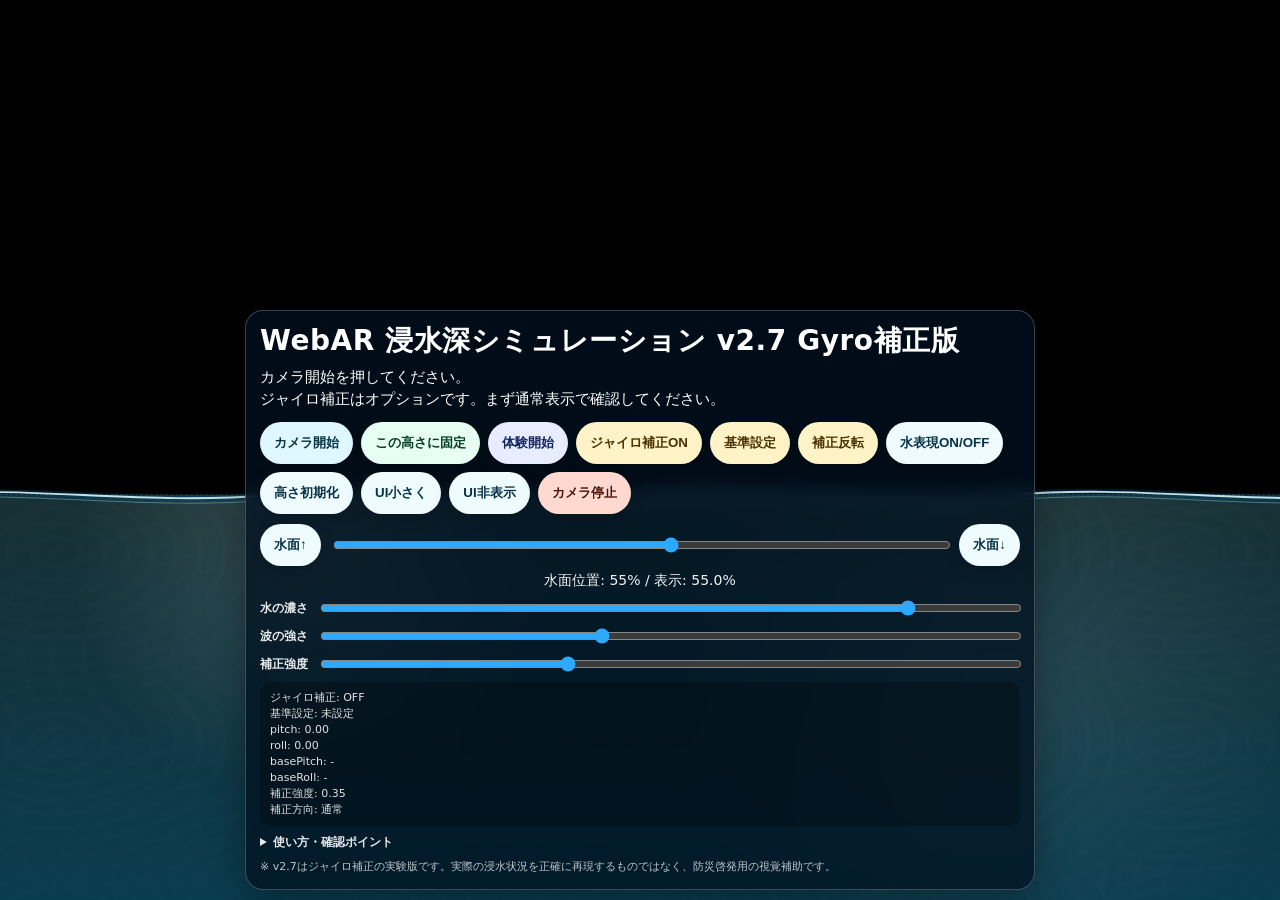
==== commit 91abc1bd: "Add files via upload" ====
--- a/index.html
+++ b/index.html
@@ -3,270 +3,1129 @@
 <head>
   <meta charset="UTF-8" />
   <meta name="viewport" content="width=device-width, initial-scale=1.0, viewport-fit=cover" />
-  <title>スマホ姿勢ナビ デモ</title>
+  <title>WebAR 浸水深シミュレーション v2.7 Gyro補正版</title>
+
   <style>
-    html, body {
+    :root {
+      --water-top: 55vh;
+      --water-rotate: 0deg;
+      --panel-bg: rgba(0, 18, 32, 0.76);
+      --panel-border: rgba(255, 255, 255, 0.22);
+      --button-bg: #effcff;
+      --button-text: #073247;
+      --water-blue-1: rgba(92, 200, 218, 0.26);
+      --water-blue-2: rgba(18, 126, 170, 0.52);
+      --water-opacity: 0.88;
+      --caustics-opacity: 0.20;
+    }
+
+    html,
+    body {
       margin: 0;
+      padding: 0;
       width: 100%;
       height: 100%;
       overflow: hidden;
       background: #000;
-      font-family: system-ui, sans-serif;
-    }
-
-    video {
+      font-family: system-ui, -apple-system, BlinkMacSystemFont, "Hiragino Sans",
+        "Yu Gothic", "Yu Gothic UI", sans-serif;
+      touch-action: none;
+      -webkit-user-select: none;
+      user-select: none;
+    }
+
+    #camera {
       position: fixed;
       inset: 0;
-      width: 100%;
-      height: 100%;
+      width: 100vw;
+      height: 100vh;
       object-fit: cover;
+      background: #000;
       z-index: 1;
     }
 
-    .water-line {
+    #camera-placeholder {
+      position: fixed;
+      inset: 0;
+      z-index: 0;
+      background:
+        radial-gradient(circle at 30% 20%, rgba(0, 80, 110, 0.28), transparent 28%),
+        radial-gradient(circle at 70% 60%, rgba(0, 130, 165, 0.22), transparent 34%),
+        #000;
+    }
+
+    #underwater-overlay {
       position: fixed;
       left: 0;
       right: 0;
-      top: 50%;
-      height: 4px;
-      background: rgba(80, 210, 255, 0.95);
-      box-shadow: 0 0 12px rgba(80, 210, 255, 0.9);
+      top: var(--water-top);
+      bottom: 0;
       z-index: 3;
-    }
-
-    .underwater {
+      pointer-events: none;
+      opacity: var(--water-opacity);
+      background:
+        radial-gradient(circle at 24% 16%, rgba(235, 255, 255, 0.16), transparent 23%),
+        radial-gradient(circle at 78% 44%, rgba(200, 242, 255, 0.12), transparent 31%),
+        linear-gradient(to bottom, var(--water-blue-1), var(--water-blue-2));
+      backdrop-filter: blur(0.95px) saturate(1.10) contrast(0.96);
+      -webkit-backdrop-filter: blur(0.95px) saturate(1.10) contrast(0.96);
+      transition: opacity 0.25s ease, top 0.12s linear;
+    }
+
+    #caustics-overlay {
       position: fixed;
       left: 0;
       right: 0;
-      top: 50%;
+      top: var(--water-top);
       bottom: 0;
-      background: rgba(0, 160, 220, 0.28);
-      backdrop-filter: blur(1px);
-      z-index: 2;
+      z-index: 4;
       pointer-events: none;
-    }
-
-    .panel {
+      opacity: var(--caustics-opacity);
+      background-image:
+        repeating-radial-gradient(ellipse at 20% 30%, rgba(255,255,255,0.14) 0 1px, transparent 2px 24px),
+        repeating-radial-gradient(ellipse at 80% 70%, rgba(255,255,255,0.08) 0 1px, transparent 2px 30px);
+      background-size: 280px 190px, 330px 230px;
+      filter: blur(1.4px);
+      mix-blend-mode: screen;
+      animation: causticsMove 9s linear infinite;
+      transition: opacity 0.25s ease, top 0.12s linear;
+    }
+
+    @keyframes causticsMove {
+      from { background-position: 0 0, 0 0; }
+      to { background-position: 280px 190px, -330px 230px; }
+    }
+
+    #water-line {
+      position: fixed;
+      left: -8vw;
+      right: -8vw;
+      top: var(--water-top);
+      height: 62px;
+      transform: translateY(-31px) rotate(var(--water-rotate));
+      transform-origin: center center;
+      z-index: 5;
+      pointer-events: none;
+      opacity: 1;
+      transition: opacity 0.25s ease, top 0.12s linear;
+    }
+
+    #water-line svg {
+      display: block;
+      width: 116vw;
+      height: 100%;
+    }
+
+    #wave-shadow {
+      fill: none;
+      stroke: rgba(0, 58, 92, 0.44);
+      stroke-width: 10;
+      stroke-linecap: round;
+    }
+
+    #wave-highlight {
+      fill: none;
+      stroke: rgba(224, 254, 255, 0.86);
+      stroke-width: 3;
+      stroke-linecap: round;
+      filter: drop-shadow(0 2px 3px rgba(0, 80, 130, 0.48));
+    }
+
+    #wave-thin {
+      fill: none;
+      stroke: rgba(130, 225, 245, 0.42);
+      stroke-width: 1.5;
+      stroke-linecap: round;
+      transform: translateY(8px);
+    }
+
+    #water-depth-guide {
+      position: fixed;
+      left: 0;
+      right: 0;
+      top: var(--water-top);
+      z-index: 6;
+      transform: translateY(-1px);
+      border-top: 1.5px dashed rgba(255, 255, 255, 0.52);
+      pointer-events: none;
+      opacity: 0.28;
+      transition: opacity 0.25s ease, top 0.12s linear;
+    }
+
+    #fixed-badge {
+      position: fixed;
+      right: 12px;
+      top: calc(var(--water-top) - 48px);
+      z-index: 7;
+      background: rgba(0, 40, 60, 0.70);
+      border: 1px solid rgba(255, 255, 255, 0.28);
+      color: white;
+      border-radius: 999px;
+      padding: 6px 10px;
+      font-size: 12px;
+      font-weight: 900;
+      opacity: 0;
+      pointer-events: none;
+      transition: opacity 0.2s ease, top 0.12s linear;
+    }
+
+    body.is-fixed #fixed-badge {
+      opacity: 1;
+    }
+
+    body.water-off #underwater-overlay,
+    body.water-off #caustics-overlay,
+    body.water-off #water-line,
+    body.water-off #water-depth-guide {
+      opacity: 0;
+    }
+
+    #ui-panel {
+      position: fixed;
+      left: max(10px, env(safe-area-inset-left));
+      right: max(10px, env(safe-area-inset-right));
+      bottom: max(10px, env(safe-area-inset-bottom));
+      z-index: 9999;
+      color: #fff;
+      background: var(--panel-bg);
+      border: 1px solid var(--panel-border);
+      border-radius: 18px;
+      padding: 14px;
+      box-shadow: 0 12px 38px rgba(0, 0, 0, 0.36);
+      backdrop-filter: blur(9px);
+      -webkit-backdrop-filter: blur(9px);
+      max-width: 760px;
+      margin-inline: auto;
+      transition: opacity 0.22s ease, transform 0.22s ease, max-height 0.22s ease;
+    }
+
+    #title {
+      font-size: clamp(18px, 4.8vw, 28px);
+      line-height: 1.15;
+      font-weight: 900;
+      margin-bottom: 8px;
+      letter-spacing: 0.02em;
+    }
+
+    #status {
+      font-size: clamp(12px, 3.3vw, 15px);
+      line-height: 1.48;
+      white-space: pre-wrap;
+      margin-bottom: 12px;
+    }
+
+    #buttons {
+      display: flex;
+      gap: 8px;
+      flex-wrap: wrap;
+      align-items: center;
+      margin-bottom: 10px;
+    }
+
+    button {
+      appearance: none;
+      border: 0;
+      border-radius: 999px;
+      padding: 10px 14px;
+      font-weight: 900;
+      color: var(--button-text);
+      background: var(--button-bg);
+      box-shadow: 0 4px 16px rgba(0, 0, 0, 0.18);
+      min-height: 42px;
+    }
+
+    button.warn {
+      background: #ffd9cf;
+      color: #4b1408;
+    }
+
+    button.fixed {
+      background: #e6fff2;
+      color: #063f25;
+    }
+
+    button.mode {
+      background: #e8ecff;
+      color: #10245d;
+    }
+
+    button.primary {
+      background: #dff8ff;
+      color: #053244;
+    }
+
+    button.gyro {
+      background: #fff3c7;
+      color: #4a3300;
+    }
+
+    button:active {
+      transform: translateY(1px);
+    }
+
+    button:disabled {
+      opacity: 0.45;
+      transform: none;
+    }
+
+    #height-controls {
+      display: grid;
+      grid-template-columns: auto 1fr auto;
+      gap: 10px;
+      align-items: center;
+      margin-top: 10px;
+    }
+
+    input[type="range"] {
+      width: 100%;
+      accent-color: #2da9ff;
+    }
+
+    #height-label {
+      text-align: center;
+      font-size: 14px;
+      margin-top: 6px;
+      opacity: 0.95;
+    }
+
+    #effect-controls,
+    #gyro-controls {
+      display: grid;
+      grid-template-columns: auto 1fr;
+      gap: 8px 10px;
+      align-items: center;
+      margin-top: 8px;
+    }
+
+    #effect-controls label,
+    #gyro-controls label {
+      font-size: 12px;
+      font-weight: 800;
+      opacity: 0.92;
+      white-space: nowrap;
+    }
+
+    #gyro-debug {
+      margin-top: 8px;
+      padding: 8px 10px;
+      border-radius: 10px;
+      background: rgba(0,0,0,0.26);
+      font-size: 11px;
+      line-height: 1.45;
+      white-space: pre-wrap;
+      color: rgba(255,255,255,0.88);
+    }
+
+    #help {
+      margin-top: 8px;
+      font-size: 12px;
+      color: rgba(255, 255, 255, 0.9);
+    }
+
+    #help summary {
+      cursor: pointer;
+      font-weight: 700;
+    }
+
+    #help ol {
+      margin: 6px 0 0 20px;
+      padding: 0;
+      line-height: 1.5;
+    }
+
+    #notice {
+      margin-top: 8px;
+      font-size: 11px;
+      line-height: 1.5;
+      color: rgba(255,255,255,0.74);
+    }
+
+    body.ui-compact #ui-panel {
+      padding: 10px;
+      border-radius: 14px;
+      max-width: 560px;
+    }
+
+    body.ui-compact #title {
+      font-size: 16px;
+      margin-bottom: 6px;
+    }
+
+    body.ui-compact #status,
+    body.ui-compact #help,
+    body.ui-compact #notice,
+    body.ui-compact #effect-controls,
+    body.ui-compact #gyro-controls,
+    body.ui-compact #gyro-debug {
+      position: absolute;
+      width: 1px;
+      height: 1px;
+      overflow: hidden;
+      opacity: 0;
+      pointer-events: none;
+    }
+
+    body.ui-compact #buttons {
+      margin-bottom: 6px;
+      gap: 6px;
+    }
+
+    body.ui-compact button {
+      min-height: 36px;
+      padding: 8px 11px;
+      font-size: 13px;
+    }
+
+    body.ui-compact #height-controls {
+      margin-top: 6px;
+      gap: 6px;
+    }
+
+    body.ui-compact #height-label {
+      font-size: 12px;
+      margin-top: 3px;
+    }
+
+    body.ui-hidden #ui-panel {
+      opacity: 0;
+      transform: translateY(22px);
+      pointer-events: none;
+    }
+
+    #show-panel-button {
+      position: fixed;
+      right: max(12px, env(safe-area-inset-right));
+      bottom: max(12px, env(safe-area-inset-bottom));
+      transform: translateY(16px);
+      z-index: 10000;
+      opacity: 0;
+      pointer-events: none;
+      transition: opacity 0.22s ease, transform 0.22s ease;
+      background: rgba(239, 252, 255, 0.96);
+      color: #073247;
+      border: 1px solid rgba(255,255,255,0.5);
+      border-radius: 999px;
+      padding: 8px 13px;
+      min-height: 34px;
+      font-size: 13px;
+      font-weight: 900;
+      box-shadow: 0 8px 26px rgba(0,0,0,0.28);
+    }
+
+    body.ui-hidden #show-panel-button {
+      opacity: 1;
+      pointer-events: auto;
+      transform: translateY(0);
+    }
+
+    #toast {
       position: fixed;
       left: 50%;
-      bottom: 24px;
-      transform: translateX(-50%);
-      width: min(92vw, 420px);
-      padding: 14px 16px;
-      border-radius: 16px;
-      background: rgba(0, 0, 0, 0.62);
+      top: max(18px, env(safe-area-inset-top));
+      z-index: 10001;
+      transform: translateX(-50%) translateY(-12px);
+      opacity: 0;
+      pointer-events: none;
       color: #fff;
-      text-align: center;
-      z-index: 10;
-    }
-
-    .level {
-      position: relative;
-      width: 120px;
-      height: 120px;
-      margin: 0 auto 10px;
-      border-radius: 50%;
-      border: 3px solid rgba(255,255,255,0.8);
-      background: rgba(255,255,255,0.12);
-    }
-
-    .target {
-      position: absolute;
-      left: 50%;
-      top: 50%;
-      width: 28px;
-      height: 28px;
-      transform: translate(-50%, -50%);
-      border-radius: 50%;
-      border: 2px solid rgba(255,255,255,0.7);
-    }
-
-    .bubble {
-      position: absolute;
-      left: 50%;
-      top: 50%;
-      width: 22px;
-      height: 22px;
-      transform: translate(-50%, -50%);
-      border-radius: 50%;
-      background: #00e676;
-      box-shadow: 0 0 12px rgba(0,230,118,0.9);
-      transition: background 0.15s, box-shadow 0.15s;
-    }
-
-    .status {
-      font-size: 18px;
-      font-weight: 700;
-      margin-bottom: 6px;
-    }
-
-    .debug {
-      font-size: 12px;
-      opacity: 0.75;
-    }
-
-    button {
-      margin-top: 10px;
-      padding: 10px 14px;
-      border: 0;
+      background: rgba(0, 34, 54, 0.82);
+      border: 1px solid rgba(255,255,255,0.25);
       border-radius: 999px;
-      font-weight: 700;
-      background: #fff;
-      color: #111;
+      padding: 10px 16px;
+      font-size: 14px;
+      font-weight: 900;
+      box-shadow: 0 8px 28px rgba(0,0,0,0.32);
+      transition: opacity 0.22s ease, transform 0.22s ease;
+      white-space: nowrap;
+    }
+
+    #toast.show {
+      opacity: 1;
+      transform: translateX(-50%) translateY(0);
     }
   </style>
 </head>
+
 <body>
-  <video id="camera" autoplay playsinline muted></video>
-
-  <div class="water-line"></div>
-  <div class="underwater"></div>
-
-  <div class="panel">
-    <div class="level">
-      <div class="target"></div>
-      <div id="bubble" class="bubble"></div>
+  <div id="camera-placeholder" aria-hidden="true"></div>
+  <video id="camera" autoplay muted playsinline webkit-playsinline></video>
+
+  <div id="underwater-overlay" aria-hidden="true"></div>
+  <div id="caustics-overlay" aria-hidden="true"></div>
+
+  <div id="water-line" aria-hidden="true">
+    <svg viewBox="0 0 1200 100" preserveAspectRatio="none">
+      <path id="wave-shadow" d="M0,50 C100,32 200,68 300,50 C400,32 500,68 600,50 C700,32 800,68 900,50 C1000,32 1100,68 1200,50"></path>
+      <path id="wave-highlight" d="M0,50 C100,32 200,68 300,50 C400,32 500,68 600,50 C700,32 800,68 900,50 C1000,32 1100,68 1200,50"></path>
+      <path id="wave-thin" d="M0,50 C100,32 200,68 300,50 C400,32 500,68 600,50 C700,32 800,68 900,50 C1000,32 1100,68 1200,50"></path>
+    </svg>
+  </div>
+
+  <div id="water-depth-guide" aria-hidden="true"></div>
+  <div id="fixed-badge">水面高さ 固定中</div>
+  <div id="toast" role="status" aria-live="polite">水面高さを固定しました</div>
+
+  <main id="ui-panel">
+    <div id="title">WebAR 浸水深シミュレーション v2.7 Gyro補正版</div>
+    <div id="status">カメラ開始を押してください。
+ジャイロ補正はオプションです。まず通常表示で確認してください。</div>
+
+    <div id="buttons">
+      <button id="start-camera" class="primary" type="button">カメラ開始</button>
+      <button id="fix-height" class="fixed" type="button">この高さに固定</button>
+      <button id="experience-mode" class="mode" type="button">体験開始</button>
+      <button id="enable-gyro" class="gyro" type="button">ジャイロ補正ON</button>
+      <button id="set-gyro-base" class="gyro" type="button">基準設定</button>
+      <button id="invert-gyro" class="gyro" type="button">補正反転</button>
+      <button id="toggle-water" type="button">水表現ON/OFF</button>
+      <button id="reset-height" type="button">高さ初期化</button>
+      <button id="compact-ui" type="button">UI小さく</button>
+      <button id="hide-ui" type="button">UI非表示</button>
+      <button id="stop-camera" class="warn" type="button">カメラ停止</button>
     </div>
-    <div id="status" class="status">センサーを開始してください</div>
-    <div id="debug" class="debug">beta: -- / gamma: --</div>
-    <button id="startBtn">カメラ・傾きセンサー開始</button>
-    <button id="calibrateBtn">この角度を基準にする</button>
-  </div>
+
+    <div id="height-controls">
+      <button id="water-up" type="button">水面↑</button>
+      <input id="height-slider" type="range" min="15" max="88" step="1" value="55" />
+      <button id="water-down" type="button">水面↓</button>
+    </div>
+
+    <div id="height-label">水面位置: 55%</div>
+
+    <div id="effect-controls">
+      <label for="water-density-slider">水の濃さ</label>
+      <input id="water-density-slider" type="range" min="35" max="100" step="5" value="88" />
+
+      <label for="wave-strength-slider">波の強さ</label>
+      <input id="wave-strength-slider" type="range" min="3" max="18" step="1" value="9" />
+    </div>
+
+    <div id="gyro-controls">
+      <label for="gyro-strength-slider">補正強度</label>
+      <input id="gyro-strength-slider" type="range" min="0" max="100" step="5" value="35" />
+    </div>
+
+    <div id="gyro-debug">ジャイロ補正: OFF</div>
+
+    <details id="help">
+      <summary>使い方・確認ポイント</summary>
+      <ol>
+        <li>「カメラ開始」を押し、カメラを許可します。</li>
+        <li>標識や対象物を見ながら、水面ラインを手動で合わせます。</li>
+        <li>「この高さに固定」を押して、水面高さを保存します。</li>
+        <li>ジャイロ補正を使う場合は、スマホをなるべく垂直にして「ジャイロ補正ON」→「基準設定」を押します。</li>
+        <li>スマホを上下に傾けたとき、水面ラインが疑似的に補正されます。</li>
+        <li>不自然な場合は「補正反転」または「ジャイロ補正OFF」を使ってください。</li>
+      </ol>
+    </details>
+
+    <div id="notice">
+      ※ v2.7はジャイロ補正の実験版です。実際の浸水状況を正確に再現するものではなく、防災啓発用の視覚補助です。
+    </div>
+  </main>
+
+  <button id="show-panel-button" type="button">操作</button>
 
   <script>
     const video = document.getElementById("camera");
-    const bubble = document.getElementById("bubble");
     const statusEl = document.getElementById("status");
-    const debugEl = document.getElementById("debug");
-    const startBtn = document.getElementById("startBtn");
-    const calibrateBtn = document.getElementById("calibrateBtn");
-
-    let currentBeta = 0;
-    let currentGamma = 0;
-    let baseBeta = null;
-    let baseGamma = null;
-    let hasOrientation = false;
-
-    const OK_DEG = 8;
-    const WARN_DEG = 15;
-    const MAX_UI_DEG = 25;
+    const startCameraButton = document.getElementById("start-camera");
+    const stopCameraButton = document.getElementById("stop-camera");
+    const toggleWaterButton = document.getElementById("toggle-water");
+    const fixHeightButton = document.getElementById("fix-height");
+    const experienceModeButton = document.getElementById("experience-mode");
+    const resetHeightButton = document.getElementById("reset-height");
+    const waterUpButton = document.getElementById("water-up");
+    const waterDownButton = document.getElementById("water-down");
+    const compactUiButton = document.getElementById("compact-ui");
+    const hideUiButton = document.getElementById("hide-ui");
+    const showPanelButton = document.getElementById("show-panel-button");
+
+    const enableGyroButton = document.getElementById("enable-gyro");
+    const setGyroBaseButton = document.getElementById("set-gyro-base");
+    const invertGyroButton = document.getElementById("invert-gyro");
+
+    const heightSlider = document.getElementById("height-slider");
+    const waterDensitySlider = document.getElementById("water-density-slider");
+    const waveStrengthSlider = document.getElementById("wave-strength-slider");
+    const gyroStrengthSlider = document.getElementById("gyro-strength-slider");
+
+    const heightLabel = document.getElementById("height-label");
+    const gyroDebug = document.getElementById("gyro-debug");
+
+    const waveShadow = document.getElementById("wave-shadow");
+    const waveHighlight = document.getElementById("wave-highlight");
+    const waveThin = document.getElementById("wave-thin");
+    const toast = document.getElementById("toast");
+
+    const STORAGE_KEY = "webarFloodDepthGyroV27";
+
+    let stream = null;
+    let waterVisible = true;
+    let waterPercent = 55;
+    let displayedWaterPercent = 55;
+    let baseWaterPercent = 55;
+    let waterFixed = false;
+    let uiCompact = false;
+    let uiHidden = false;
+    let waterDensity = 88;
+    let waveStrength = 9;
+
+    let gyroEnabled = false;
+    let gyroReady = false;
+    let gyroDirection = 1;
+    let gyroStrength = 0.35;
+
+    let currentPitch = 0;
+    let currentRoll = 0;
+    let smoothedPitch = 0;
+    let smoothedRoll = 0;
+    let basePitch = null;
+    let baseRoll = null;
+
+    let autoHideTimer = null;
+    let toastTimer = null;
+    let waveStarted = false;
+
+    loadState();
+    applyWaterLevel();
+    updateWaterVisibility();
+    applyUIState();
+    applyEffectSettings();
+    updateGyroDebug();
+    updateStatus("カメラ開始を押してください。\nジャイロ補正はオプションです。まず通常表示で確認してください。");
+
+    function updateStatus(text) {
+      statusEl.textContent = text;
+    }
+
+    function loadState() {
+      try {
+        const raw = localStorage.getItem(STORAGE_KEY);
+        if (!raw) return;
+
+        const state = JSON.parse(raw);
+
+        if (Number.isFinite(state.waterPercent)) {
+          waterPercent = clamp(state.waterPercent, 15, 88);
+          displayedWaterPercent = waterPercent;
+          baseWaterPercent = waterPercent;
+          heightSlider.value = String(waterPercent);
+        }
+
+        waterVisible = state.waterVisible !== false;
+        waterFixed = !!state.waterFixed;
+        uiCompact = !!state.uiCompact;
+        uiHidden = false;
+
+        if (Number.isFinite(state.waterDensity)) {
+          waterDensity = clamp(state.waterDensity, 35, 100);
+          waterDensitySlider.value = String(waterDensity);
+        }
+
+        if (Number.isFinite(state.waveStrength)) {
+          waveStrength = clamp(state.waveStrength, 3, 18);
+          waveStrengthSlider.value = String(waveStrength);
+        }
+
+        if (Number.isFinite(state.gyroStrength)) {
+          gyroStrength = clamp(state.gyroStrength, 0, 1);
+          gyroStrengthSlider.value = String(Math.round(gyroStrength * 100));
+        }
+
+        if (state.gyroDirection === -1) {
+          gyroDirection = -1;
+        }
+      } catch (error) {
+        console.warn("localStorage load failed", error);
+      }
+    }
+
+    function saveState() {
+      try {
+        localStorage.setItem(
+          STORAGE_KEY,
+          JSON.stringify({
+            waterPercent,
+            waterVisible,
+            waterFixed,
+            uiCompact,
+            waterDensity,
+            waveStrength,
+            gyroStrength,
+            gyroDirection
+          })
+        );
+      } catch (error) {
+        console.warn("localStorage save failed", error);
+      }
+    }
 
     async function startCamera() {
-      const stream = await navigator.mediaDevices.getUserMedia({
-        video: {
-          facingMode: { ideal: "environment" }
-        },
-        audio: false
-      });
-      video.srcObject = stream;
-    }
-
-    async function requestOrientationPermissionIfNeeded() {
-      if (
-        typeof DeviceOrientationEvent !== "undefined" &&
-        typeof DeviceOrientationEvent.requestPermission === "function"
-      ) {
-        const permission = await DeviceOrientationEvent.requestPermission();
-        if (permission !== "granted") {
-          throw new Error("傾きセンサーの許可が得られませんでした");
+      updateStatus("カメラ起動中です。許可を求められたら許可してください。");
+
+      try {
+        if (!window.isSecureContext) {
+          throw new Error("HTTPSではありません。GitHub PagesなどHTTPSのURLで開いてください。");
         }
-      }
-    }
-
-    function startOrientation() {
-      window.addEventListener("deviceorientation", (event) => {
-        if (event.beta == null || event.gamma == null) return;
-
-        currentBeta = event.beta;
-        currentGamma = event.gamma;
-        hasOrientation = true;
-
-        if (baseBeta === null || baseGamma === null) {
-          baseBeta = currentBeta;
-          baseGamma = currentGamma;
+
+        if (!navigator.mediaDevices || !navigator.mediaDevices.getUserMedia) {
+          throw new Error("このブラウザは getUserMedia に対応していません。");
         }
 
-        updateGuide();
-      });
+        stopCamera();
+
+        const streamConstraints = {
+          video: {
+            facingMode: { ideal: "environment" },
+            width: { ideal: 1280 },
+            height: { ideal: 720 }
+          },
+          audio: false
+        };
+
+        stream = await navigator.mediaDevices.getUserMedia(streamConstraints);
+
+        video.srcObject = stream;
+        video.setAttribute("playsinline", "true");
+        video.setAttribute("webkit-playsinline", "true");
+        video.muted = true;
+        video.autoplay = true;
+
+        await video.play();
+
+        if (!waveStarted) {
+          waveStarted = true;
+          requestAnimationFrame(animateWave);
+        }
+
+        updateStatus(
+          "カメラ映像を取得しました。\n" +
+          "水面位置を調整して「この高さに固定」を押してください。\n\n" +
+          getVideoDebugText()
+        );
+      } catch (error) {
+        updateStatus(
+          "カメラ起動に失敗しました。\n\n" +
+          explainCameraError(error)
+        );
+      }
+    }
+
+    function stopCamera() {
+      if (stream) {
+        stream.getTracks().forEach((track) => track.stop());
+        stream = null;
+      }
+
+      if (video.srcObject) {
+        video.srcObject = null;
+      }
+    }
+
+    function explainCameraError(error) {
+      const name = error && error.name ? error.name : "";
+      const message = error && error.message ? error.message : String(error);
+
+      if (name === "NotAllowedError") {
+        return "カメラ許可が拒否されています。\nブラウザのサイト設定でカメラを許可してください。\n\n" + message;
+      }
+
+      if (name === "NotFoundError") {
+        return "カメラが見つかりません。\n別ブラウザまたは端末で確認してください。\n\n" + message;
+      }
+
+      if (name === "NotReadableError") {
+        return "カメラを読み取れません。\n他のアプリがカメラを使用していないか確認してください。\n\n" + message;
+      }
+
+      if (!window.isSecureContext) {
+        return "HTTPSではありません。\nGitHub Pagesの https:// で始まるURLを開いてください。\n\n" + message;
+      }
+
+      return message;
+    }
+
+    function getVideoDebugText() {
+      return [
+        "video要素: あり",
+        "readyState: " + video.readyState,
+        "videoSize: " + video.videoWidth + " x " + video.videoHeight,
+        "paused: " + video.paused,
+        "srcObject: " + (video.srcObject ? "あり" : "なし"),
+        "secureContext: " + (window.isSecureContext ? "OK" : "NG"),
+        "水面固定: " + (waterFixed ? "ON" : "OFF"),
+        "ジャイロ補正: " + (gyroEnabled ? "ON" : "OFF")
+      ].join("\n");
+    }
+
+    function setWaterPercent(nextValue) {
+      waterPercent = clamp(Number(nextValue), 15, 88);
+      baseWaterPercent = waterPercent;
+      displayedWaterPercent = waterPercent;
+      heightSlider.value = String(waterPercent);
+      applyWaterLevel();
+      saveState();
+    }
+
+    function applyWaterLevel() {
+      document.documentElement.style.setProperty("--water-top", displayedWaterPercent + "vh");
+      heightLabel.textContent =
+        "水面位置: " + waterPercent + "% / 表示: " + displayedWaterPercent.toFixed(1) + "%";
+      document.body.classList.toggle("is-fixed", waterFixed);
+    }
+
+    function updateWaterVisibility() {
+      document.body.classList.toggle("water-off", !waterVisible);
+      saveState();
+    }
+
+    function applyUIState() {
+      document.body.classList.toggle("ui-compact", uiCompact);
+      document.body.classList.toggle("ui-hidden", uiHidden);
+      compactUiButton.textContent = uiCompact ? "UI戻す" : "UI小さく";
+    }
+
+    function toggleCompactUI() {
+      uiCompact = !uiCompact;
+      applyUIState();
+      saveState();
+    }
+
+    function hideUI() {
+      uiHidden = true;
+      applyUIState();
+    }
+
+    function showUI() {
+      uiHidden = false;
+      applyUIState();
+    }
+
+    function applyEffectSettings() {
+      const waterOpacity = waterDensity / 100;
+      const causticsOpacity = 0.08 + (waterDensity / 100) * 0.16;
+
+      document.documentElement.style.setProperty("--water-opacity", String(waterOpacity));
+      document.documentElement.style.setProperty("--caustics-opacity", String(causticsOpacity.toFixed(2)));
+
+      waterDensitySlider.value = String(waterDensity);
+      waveStrengthSlider.value = String(waveStrength);
+      gyroStrengthSlider.value = String(Math.round(gyroStrength * 100));
+    }
+
+    function showToast(message, duration = 2000) {
+      clearTimeout(toastTimer);
+      toast.textContent = message;
+      toast.classList.add("show");
+
+      toastTimer = setTimeout(() => {
+        toast.classList.remove("show");
+      }, duration);
+    }
+
+    function scheduleAutoHideAfterFix() {
+      clearTimeout(autoHideTimer);
+
+      uiCompact = true;
+      uiHidden = false;
+      applyUIState();
+      saveState();
+
+      autoHideTimer = setTimeout(() => {
+        if (waterFixed) {
+          uiHidden = true;
+          applyUIState();
+        }
+      }, 3000);
+    }
+
+    function enterExperienceMode() {
+      uiCompact = true;
+      uiHidden = true;
+      applyUIState();
+      showToast("体験表示に切り替えました", 1600);
+    }
+
+    function fixHeight() {
+      waterFixed = !waterFixed;
+      document.body.classList.toggle("is-fixed", waterFixed);
+      fixHeightButton.textContent = waterFixed ? "固定解除" : "この高さに固定";
+      saveState();
+
+      if (waterFixed) {
+        showToast("水面高さを固定しました", 2000);
+        updateStatus(
+          "水面高さを固定しました。\n" +
+          "ジャイロ補正を使う場合は、スマホを垂直にして「基準設定」を押してください。\n\n" +
+          getVideoDebugText()
+        );
+        scheduleAutoHideAfterFix();
+      } else {
+        clearTimeout(autoHideTimer);
+        showToast("水面高さの固定を解除しました", 1600);
+        updateStatus(
+          "水面高さの固定を解除しました。\n現在の水面位置: " + waterPercent + "%"
+        );
+      }
+    }
+
+    function resetHeight() {
+      waterPercent = 55;
+      displayedWaterPercent = 55;
+      baseWaterPercent = 55;
+      waterFixed = false;
+      basePitch = null;
+      baseRoll = null;
+      uiHidden = false;
+      clearTimeout(autoHideTimer);
+      heightSlider.value = "55";
+      fixHeightButton.textContent = "この高さに固定";
+
+      document.documentElement.style.setProperty("--water-rotate", "0deg");
+
+      applyWaterLevel();
+      applyUIState();
+      updateGyroDebug();
+      saveState();
+
+      updateStatus("水面高さを初期化しました。\n現在の水面位置: 55%");
+    }
+
+    async function toggleGyro() {
+      if (gyroEnabled) {
+        disableGyro();
+        return;
+      }
+
+      await enableGyro();
+    }
+
+    async function enableGyro() {
+      try {
+        if (typeof DeviceOrientationEvent === "undefined") {
+          throw new Error("DeviceOrientationEvent が利用できません。");
+        }
+
+        if (typeof DeviceOrientationEvent.requestPermission === "function") {
+          const permission = await DeviceOrientationEvent.requestPermission();
+
+          if (permission !== "granted") {
+            showToast("センサー利用が許可されませんでした");
+            updateStatus("ジャイロ補正を利用できませんでした。\n手動方式で続行できます。");
+            return;
+          }
+        }
+
+        window.addEventListener("deviceorientation", handleOrientation, true);
+
+        gyroEnabled = true;
+        gyroReady = true;
+        enableGyroButton.textContent = "ジャイロ補正OFF";
+
+        showToast("ジャイロ補正をONにしました");
+        updateStatus(
+          "ジャイロ補正をONにしました。\nスマホをなるべく垂直にして「基準設定」を押してください。"
+        );
+        updateGyroDebug();
+      } catch (error) {
+        gyroEnabled = false;
+        gyroReady = false;
+        console.error(error);
+        showToast("ジャイロ補正を利用できません");
+        updateStatus("ジャイロ補正を利用できません。\n手動方式で続行できます。\n\n" + String(error.message || error));
+      }
+    }
+
+    function disableGyro() {
+      window.removeEventListener("deviceorientation", handleOrientation, true);
+
+      gyroEnabled = false;
+      enableGyroButton.textContent = "ジャイロ補正ON";
+
+      displayedWaterPercent = waterPercent;
+      document.documentElement.style.setProperty("--water-rotate", "0deg");
+      applyWaterLevel();
+
+      showToast("ジャイロ補正をOFFにしました");
+      updateGyroDebug();
+    }
+
+    function handleOrientation(event) {
+      if (!gyroEnabled) return;
+
+      const beta = Number.isFinite(event.beta) ? event.beta : 0;
+      const gamma = Number.isFinite(event.gamma) ? event.gamma : 0;
+
+      currentPitch = beta;
+      currentRoll = gamma;
+
+      smoothedPitch = smoothedPitch * 0.85 + currentPitch * 0.15;
+      smoothedRoll = smoothedRoll * 0.85 + currentRoll * 0.15;
+
+      applyGyroWaterCorrection();
+      updateGyroDebug();
+    }
+
+    function setGyroBaseline() {
+      if (!gyroEnabled) {
+        showToast("先にジャイロ補正をONにしてください");
+        return;
+      }
+
+      basePitch = smoothedPitch;
+      baseRoll = smoothedRoll;
+      baseWaterPercent = waterPercent;
+
+      showToast("基準姿勢を設定しました");
+      updateStatus(
+        "基準姿勢を設定しました。\n" +
+        "スマホの上下の傾きに応じて、水面ラインを補正します。"
+      );
+      updateGyroDebug();
+    }
+
+    function invertGyroDirection() {
+      gyroDirection *= -1;
+      saveState();
+      showToast("補正方向を反転しました");
+      updateGyroDebug();
+    }
+
+    function applyGyroWaterCorrection() {
+      if (!gyroEnabled || basePitch === null || baseRoll === null) {
+        return;
+      }
+
+      const screenH = window.innerHeight;
+      const baseY = (baseWaterPercent / 100) * screenH;
+
+      const deltaPitchDeg = smoothedPitch - basePitch;
+      const deltaPitchRad = deltaPitchDeg * Math.PI / 180;
+
+      const focalPx = screenH * 0.85;
+
+      const correctionPx =
+        Math.tan(deltaPitchRad) * focalPx * gyroStrength * gyroDirection;
+
+      const correctedY = clamp(baseY + correctionPx, screenH * 0.08, screenH * 0.95);
+      displayedWaterPercent = (correctedY / screenH) * 100;
+
+      const deltaRollDeg = smoothedRoll - baseRoll;
+      const rollDeg = clamp(deltaRollDeg * 0.22, -5, 5);
+
+      document.documentElement.style.setProperty("--water-top", displayedWaterPercent + "vh");
+      document.documentElement.style.setProperty("--water-rotate", rollDeg.toFixed(2) + "deg");
+
+      heightLabel.textContent =
+        "水面位置: " + waterPercent + "% / 補正表示: " + displayedWaterPercent.toFixed(1) + "%";
+    }
+
+    function updateGyroDebug() {
+      const lines = [
+        "ジャイロ補正: " + (gyroEnabled ? "ON" : "OFF"),
+        "基準設定: " + (basePitch === null ? "未設定" : "設定済み"),
+        "pitch: " + smoothedPitch.toFixed(2),
+        "roll: " + smoothedRoll.toFixed(2),
+        "basePitch: " + (basePitch === null ? "-" : basePitch.toFixed(2)),
+        "baseRoll: " + (baseRoll === null ? "-" : baseRoll.toFixed(2)),
+        "補正強度: " + gyroStrength.toFixed(2),
+        "補正方向: " + (gyroDirection === 1 ? "通常" : "反転")
+      ];
+
+      gyroDebug.textContent = lines.join("\n");
+    }
+
+    function animateWave(time) {
+      const t = time * 0.001;
+      const d1 = buildWavePath(1200, 100, waveStrength, t, 1.28);
+      const d2 = buildWavePath(1200, 100, Math.max(3, waveStrength * 0.56), t + 1.3, 1.05);
+
+      waveShadow.setAttribute("d", d1);
+      waveHighlight.setAttribute("d", d1);
+      waveThin.setAttribute("d", d2);
+
+      requestAnimationFrame(animateWave);
+    }
+
+    function buildWavePath(width, height, amp, phase, speed) {
+      const mid = height / 2;
+      const step = 120;
+      let d = "M0," + mid;
+
+      for (let x = 0; x <= width; x += step) {
+        const x1 = x + step / 2;
+        const x2 = x + step;
+        const y1 = mid + Math.sin((x / width) * Math.PI * 4 + phase * speed) * amp;
+        const y2 = mid + Math.sin((x2 / width) * Math.PI * 4 + phase * speed) * amp;
+        d += " Q" + x1 + "," + y1 + " " + x2 + "," + y2;
+      }
+
+      return d;
     }
 
     function clamp(value, min, max) {
-      return Math.min(max, Math.max(min, value));
-    }
-
-    function updateGuide() {
-      const diffBeta = currentBeta - baseBeta;
-      const diffGamma = currentGamma - baseGamma;
-
-      const x = clamp(diffGamma, -MAX_UI_DEG, MAX_UI_DEG) / MAX_UI_DEG;
-      const y = clamp(diffBeta, -MAX_UI_DEG, MAX_UI_DEG) / MAX_UI_DEG;
-
-      bubble.style.transform =
-        `translate(calc(-50% + ${x * 42}px), calc(-50% + ${y * 42}px))`;
-
-      const absBeta = Math.abs(diffBeta);
-      const absGamma = Math.abs(diffGamma);
-      const maxTilt = Math.max(absBeta, absGamma);
-
-      let message = "その角度でOKです";
-      let color = "#00e676";
-
-      if (maxTilt > WARN_DEG) {
-        color = "#ff5252";
-
-        if (absBeta >= absGamma) {
-          message = diffBeta > 0
-            ? "前後方向に大きく傾いています"
-            : "反対方向に大きく傾いています";
-        } else {
-          message = diffGamma > 0
-            ? "右に傾いています。少し戻してください"
-            : "左に傾いています。少し戻してください";
-        }
-      } else if (maxTilt > OK_DEG) {
-        color = "#ffd740";
-
-        if (absBeta >= absGamma) {
-          message = "スマホの前後角度を少し調整してください";
-        } else {
-          message = diffGamma > 0
-            ? "少し右に傾いています"
-            : "少し左に傾いています";
-        }
-      }
-
-      bubble.style.background = color;
-      bubble.style.boxShadow = `0 0 12px ${color}`;
-      statusEl.textContent = message;
-
-      debugEl.textContent =
-        `beta: ${currentBeta.toFixed(1)} / gamma: ${currentGamma.toFixed(1)} / ` +
-        `差分 beta: ${diffBeta.toFixed(1)} / gamma: ${diffGamma.toFixed(1)}`;
-    }
-
-    startBtn.addEventListener("click", async () => {
-      try {
-        await startCamera();
-        await requestOrientationPermissionIfNeeded();
-        startOrientation();
-        statusEl.textContent = "スマホを見やすい角度にして基準設定してください";
-      } catch (error) {
-        console.error(error);
-        statusEl.textContent = "カメラまたは傾きセンサーを開始できませんでした";
-      }
+      return Math.max(min, Math.min(max, value));
+    }
+
+    startCameraButton.addEventListener("click", startCamera);
+
+    stopCameraButton.addEventListener("click", () => {
+      stopCamera();
+      updateStatus("カメラを停止しました。");
     });
 
-    calibrateBtn.addEventListener("click", () => {
-      if (!hasOrientation) {
-        statusEl.textContent = "まだ傾きセンサー値が取得できていません";
-        return;
-      }
-
-      baseBeta = currentBeta;
-      baseGamma = currentGamma;
-      statusEl.textContent = "この角度を基準にしました";
-      updateGuide();
+    toggleWaterButton.addEventListener("click", () => {
+      waterVisible = !waterVisible;
+      updateWaterVisibility();
+      updateStatus("水表現: " + (waterVisible ? "ON" : "OFF"));
     });
+
+    fixHeightButton.addEventListener("click", fixHeight);
+    experienceModeButton.addEventListener("click", enterExperienceMode);
+    resetHeightButton.addEventListener("click", resetHeight);
+    compactUiButton.addEventListener("click", toggleCompactUI);
+    hideUiButton.addEventListener("click", hideUI);
+    showPanelButton.addEventListener("click", showUI);
+
+    enableGyroButton.addEventListener("click", toggleGyro);
+    setGyroBaseButton.addEventListener("click", setGyroBaseline);
+    invertGyroButton.addEventListener("click", invertGyroDirection);
+
+    waterUpButton.addEventListener("click", () => {
+      setWaterPercent(waterPercent - 2);
+      updateStatus("水面を上げました。\n現在の水面位置: " + waterPercent + "%");
+    });
+
+    waterDownButton.addEventListener("click", () => {
+      setWaterPercent(waterPercent + 2);
+      updateStatus("水面を下げました。\n現在の水面位置: " + waterPercent + "%");
+    });
+
+    heightSlider.addEventListener("input", () => {
+      setWaterPercent(Number(heightSlider.value));
+    });
+
+    waterDensitySlider.addEventListener("input", () => {
+      waterDensity = clamp(Number(waterDensitySlider.value), 35, 100);
+      applyEffectSettings();
+      saveState();
+    });
+
+    waveStrengthSlider.addEventListener("input", () => {
+      waveStrength = clamp(Number(waveStrengthSlider.value), 3, 18);
+      applyEffectSettings();
+      saveState();
+    });
+
+    gyroStrengthSlider.addEventListener("input", () => {
+      gyroStrength = clamp(Number(gyroStrengthSlider.value) / 100, 0, 1);
+      applyEffectSettings();
+      saveState();
+      updateGyroDebug();
+    });
+
+    fixHeightButton.textContent = waterFixed ? "固定解除" : "この高さに固定";
+    applyUIState();
   </script>
 </body>
 </html>
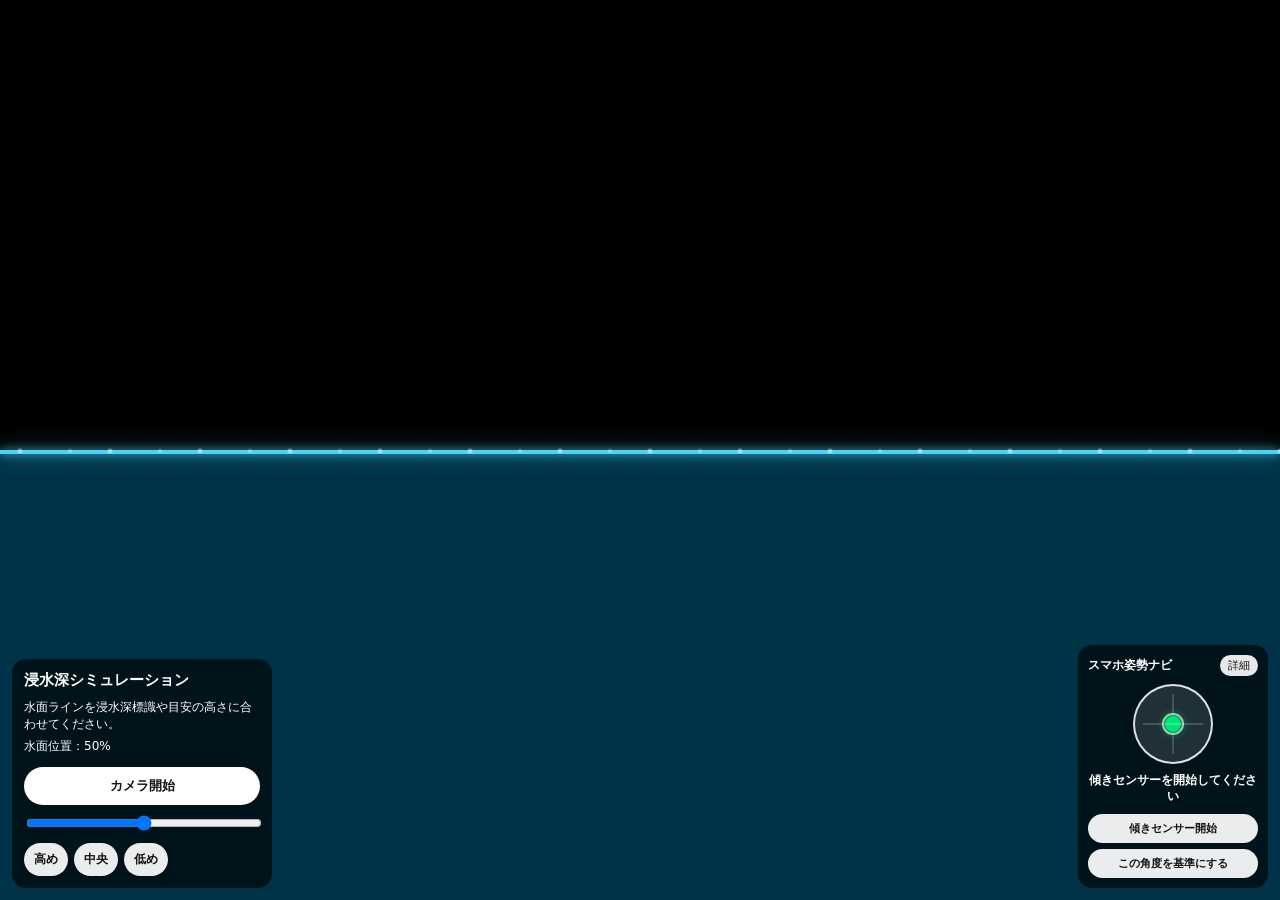
==== commit f9f5bf26: "Add files via upload" ====
--- a/index.html
+++ b/index.html
@@ -3,22 +3,15 @@
 <head>
   <meta charset="UTF-8" />
   <meta name="viewport" content="width=device-width, initial-scale=1.0, viewport-fit=cover" />
-  <title>WebAR 浸水深シミュレーション v2.7 Gyro補正版</title>
+  <title>Web版 浸水深シミュレーション</title>
+
+  <!-- 既存CSSがある場合は残してください -->
+  <!-- <link rel="stylesheet" href="./style.css"> -->
+
+  <!-- スマホ姿勢ナビ用CSS -->
+  <link rel="stylesheet" href="./postureGuide.css">
 
   <style>
-    :root {
-      --water-top: 55vh;
-      --water-rotate: 0deg;
-      --panel-bg: rgba(0, 18, 32, 0.76);
-      --panel-border: rgba(255, 255, 255, 0.22);
-      --button-bg: #effcff;
-      --button-text: #073247;
-      --water-blue-1: rgba(92, 200, 218, 0.26);
-      --water-blue-2: rgba(18, 126, 170, 0.52);
-      --water-opacity: 0.88;
-      --caustics-opacity: 0.20;
-    }
-
     html,
     body {
       margin: 0;
@@ -27,1105 +20,289 @@
       height: 100%;
       overflow: hidden;
       background: #000;
-      font-family: system-ui, -apple-system, BlinkMacSystemFont, "Hiragino Sans",
-        "Yu Gothic", "Yu Gothic UI", sans-serif;
+      font-family: system-ui, -apple-system, BlinkMacSystemFont, "Segoe UI", sans-serif;
       touch-action: none;
-      -webkit-user-select: none;
-      user-select: none;
-    }
-
-    #camera {
+    }
+
+    /* カメラ映像 */
+    #cameraVideo {
       position: fixed;
       inset: 0;
-      width: 100vw;
-      height: 100vh;
+      width: 100%;
+      height: 100%;
       object-fit: cover;
       background: #000;
       z-index: 1;
     }
 
-    #camera-placeholder {
-      position: fixed;
-      inset: 0;
-      z-index: 0;
-      background:
-        radial-gradient(circle at 30% 20%, rgba(0, 80, 110, 0.28), transparent 28%),
-        radial-gradient(circle at 70% 60%, rgba(0, 130, 165, 0.22), transparent 34%),
-        #000;
-    }
-
-    #underwater-overlay {
+    /* 水中フィルター */
+    #waterFilter {
       position: fixed;
       left: 0;
       right: 0;
-      top: var(--water-top);
+      top: 50%;
       bottom: 0;
-      z-index: 3;
+      background: rgba(0, 160, 220, 0.32);
+      backdrop-filter: blur(1px);
+      -webkit-backdrop-filter: blur(1px);
+      z-index: 2;
       pointer-events: none;
-      opacity: var(--water-opacity);
-      background:
-        radial-gradient(circle at 24% 16%, rgba(235, 255, 255, 0.16), transparent 23%),
-        radial-gradient(circle at 78% 44%, rgba(200, 242, 255, 0.12), transparent 31%),
-        linear-gradient(to bottom, var(--water-blue-1), var(--water-blue-2));
-      backdrop-filter: blur(0.95px) saturate(1.10) contrast(0.96);
-      -webkit-backdrop-filter: blur(0.95px) saturate(1.10) contrast(0.96);
-      transition: opacity 0.25s ease, top 0.12s linear;
-    }
-
-    #caustics-overlay {
+    }
+
+    /* 水面ライン */
+    #waterLine {
       position: fixed;
       left: 0;
       right: 0;
-      top: var(--water-top);
-      bottom: 0;
-      z-index: 4;
+      top: 50%;
+      height: 4px;
+      background: rgba(80, 220, 255, 0.95);
+      box-shadow:
+        0 0 10px rgba(80, 220, 255, 0.9),
+        0 0 22px rgba(80, 220, 255, 0.55);
+      z-index: 3;
       pointer-events: none;
-      opacity: var(--caustics-opacity);
-      background-image:
-        repeating-radial-gradient(ellipse at 20% 30%, rgba(255,255,255,0.14) 0 1px, transparent 2px 24px),
-        repeating-radial-gradient(ellipse at 80% 70%, rgba(255,255,255,0.08) 0 1px, transparent 2px 30px);
-      background-size: 280px 190px, 330px 230px;
-      filter: blur(1.4px);
-      mix-blend-mode: screen;
-      animation: causticsMove 9s linear infinite;
-      transition: opacity 0.25s ease, top 0.12s linear;
-    }
-
-    @keyframes causticsMove {
-      from { background-position: 0 0, 0 0; }
-      to { background-position: 280px 190px, -330px 230px; }
-    }
-
-    #water-line {
+    }
+
+    /* 簡易波表現 */
+    #waterLine::before {
+      content: "";
+      position: absolute;
+      left: 0;
+      top: -8px;
+      width: 200%;
+      height: 18px;
+      background:
+        radial-gradient(circle at 20px 9px, rgba(255,255,255,0.8) 0 2px, transparent 3px),
+        radial-gradient(circle at 70px 9px, rgba(255,255,255,0.5) 0 1.5px, transparent 3px);
+      background-size: 90px 18px;
+      opacity: 0.5;
+      animation: waveMove 4s linear infinite;
+    }
+
+    @keyframes waveMove {
+      from {
+        transform: translateX(0);
+      }
+      to {
+        transform: translateX(-90px);
+      }
+    }
+
+    /* 既存UI想定 */
+    #controlPanel {
       position: fixed;
-      left: -8vw;
-      right: -8vw;
-      top: var(--water-top);
-      height: 62px;
-      transform: translateY(-31px) rotate(var(--water-rotate));
-      transform-origin: center center;
-      z-index: 5;
-      pointer-events: none;
-      opacity: 1;
-      transition: opacity 0.25s ease, top 0.12s linear;
-    }
-
-    #water-line svg {
-      display: block;
-      width: 116vw;
-      height: 100%;
-    }
-
-    #wave-shadow {
-      fill: none;
-      stroke: rgba(0, 58, 92, 0.44);
-      stroke-width: 10;
-      stroke-linecap: round;
-    }
-
-    #wave-highlight {
-      fill: none;
-      stroke: rgba(224, 254, 255, 0.86);
-      stroke-width: 3;
-      stroke-linecap: round;
-      filter: drop-shadow(0 2px 3px rgba(0, 80, 130, 0.48));
-    }
-
-    #wave-thin {
-      fill: none;
-      stroke: rgba(130, 225, 245, 0.42);
-      stroke-width: 1.5;
-      stroke-linecap: round;
-      transform: translateY(8px);
-    }
-
-    #water-depth-guide {
-      position: fixed;
-      left: 0;
-      right: 0;
-      top: var(--water-top);
-      z-index: 6;
-      transform: translateY(-1px);
-      border-top: 1.5px dashed rgba(255, 255, 255, 0.52);
-      pointer-events: none;
-      opacity: 0.28;
-      transition: opacity 0.25s ease, top 0.12s linear;
-    }
-
-    #fixed-badge {
-      position: fixed;
-      right: 12px;
-      top: calc(var(--water-top) - 48px);
-      z-index: 7;
-      background: rgba(0, 40, 60, 0.70);
-      border: 1px solid rgba(255, 255, 255, 0.28);
-      color: white;
+      left: 12px;
+      bottom: 12px;
+      width: min(56vw, 260px);
+      padding: 12px;
+      border-radius: 14px;
+      background: rgba(0, 0, 0, 0.62);
+      color: #fff;
+      z-index: 20;
+      box-sizing: border-box;
+      backdrop-filter: blur(6px);
+      -webkit-backdrop-filter: blur(6px);
+    }
+
+    #controlPanel h1 {
+      margin: 0 0 8px;
+      font-size: 15px;
+      line-height: 1.3;
+    }
+
+    #controlPanel p {
+      margin: 4px 0;
+      font-size: 12px;
+      line-height: 1.45;
+    }
+
+    .control-row {
+      display: flex;
+      gap: 6px;
+      margin-top: 8px;
+      flex-wrap: wrap;
+    }
+
+    .control-row button {
+      border: none;
       border-radius: 999px;
-      padding: 6px 10px;
+      padding: 8px 10px;
       font-size: 12px;
-      font-weight: 900;
-      opacity: 0;
-      pointer-events: none;
-      transition: opacity 0.2s ease, top 0.12s linear;
-    }
-
-    body.is-fixed #fixed-badge {
-      opacity: 1;
-    }
-
-    body.water-off #underwater-overlay,
-    body.water-off #caustics-overlay,
-    body.water-off #water-line,
-    body.water-off #water-depth-guide {
-      opacity: 0;
-    }
-
-    #ui-panel {
-      position: fixed;
-      left: max(10px, env(safe-area-inset-left));
-      right: max(10px, env(safe-area-inset-right));
-      bottom: max(10px, env(safe-area-inset-bottom));
-      z-index: 9999;
-      color: #fff;
-      background: var(--panel-bg);
-      border: 1px solid var(--panel-border);
-      border-radius: 18px;
-      padding: 14px;
-      box-shadow: 0 12px 38px rgba(0, 0, 0, 0.36);
-      backdrop-filter: blur(9px);
-      -webkit-backdrop-filter: blur(9px);
-      max-width: 760px;
-      margin-inline: auto;
-      transition: opacity 0.22s ease, transform 0.22s ease, max-height 0.22s ease;
-    }
-
-    #title {
-      font-size: clamp(18px, 4.8vw, 28px);
-      line-height: 1.15;
-      font-weight: 900;
-      margin-bottom: 8px;
-      letter-spacing: 0.02em;
-    }
-
-    #status {
-      font-size: clamp(12px, 3.3vw, 15px);
-      line-height: 1.48;
-      white-space: pre-wrap;
-      margin-bottom: 12px;
-    }
-
-    #buttons {
-      display: flex;
-      gap: 8px;
-      flex-wrap: wrap;
-      align-items: center;
-      margin-bottom: 10px;
-    }
-
-    button {
-      appearance: none;
-      border: 0;
+      font-weight: 700;
+      background: rgba(255, 255, 255, 0.92);
+      color: #111;
+    }
+
+    .height-slider-wrap {
+      margin-top: 8px;
+    }
+
+    #waterHeightSlider {
+      width: 100%;
+    }
+
+    #cameraStartBtn {
+      width: 100%;
+      margin-top: 8px;
+      border: none;
       border-radius: 999px;
-      padding: 10px 14px;
-      font-weight: 900;
-      color: var(--button-text);
-      background: var(--button-bg);
-      box-shadow: 0 4px 16px rgba(0, 0, 0, 0.18);
-      min-height: 42px;
-    }
-
-    button.warn {
-      background: #ffd9cf;
-      color: #4b1408;
-    }
-
-    button.fixed {
-      background: #e6fff2;
-      color: #063f25;
-    }
-
-    button.mode {
-      background: #e8ecff;
-      color: #10245d;
-    }
-
-    button.primary {
-      background: #dff8ff;
-      color: #053244;
-    }
-
-    button.gyro {
-      background: #fff3c7;
-      color: #4a3300;
-    }
-
-    button:active {
-      transform: translateY(1px);
-    }
-
-    button:disabled {
-      opacity: 0.45;
-      transform: none;
-    }
-
-    #height-controls {
-      display: grid;
-      grid-template-columns: auto 1fr auto;
-      gap: 10px;
-      align-items: center;
-      margin-top: 10px;
-    }
-
-    input[type="range"] {
-      width: 100%;
-      accent-color: #2da9ff;
-    }
-
-    #height-label {
-      text-align: center;
-      font-size: 14px;
-      margin-top: 6px;
-      opacity: 0.95;
-    }
-
-    #effect-controls,
-    #gyro-controls {
-      display: grid;
-      grid-template-columns: auto 1fr;
-      gap: 8px 10px;
-      align-items: center;
-      margin-top: 8px;
-    }
-
-    #effect-controls label,
-    #gyro-controls label {
-      font-size: 12px;
-      font-weight: 800;
-      opacity: 0.92;
-      white-space: nowrap;
-    }
-
-    #gyro-debug {
-      margin-top: 8px;
-      padding: 8px 10px;
-      border-radius: 10px;
-      background: rgba(0,0,0,0.26);
-      font-size: 11px;
-      line-height: 1.45;
-      white-space: pre-wrap;
-      color: rgba(255,255,255,0.88);
-    }
-
-    #help {
-      margin-top: 8px;
-      font-size: 12px;
-      color: rgba(255, 255, 255, 0.9);
-    }
-
-    #help summary {
-      cursor: pointer;
+      padding: 10px;
       font-weight: 700;
-    }
-
-    #help ol {
-      margin: 6px 0 0 20px;
-      padding: 0;
-      line-height: 1.5;
-    }
-
-    #notice {
-      margin-top: 8px;
-      font-size: 11px;
-      line-height: 1.5;
-      color: rgba(255,255,255,0.74);
-    }
-
-    body.ui-compact #ui-panel {
-      padding: 10px;
-      border-radius: 14px;
-      max-width: 560px;
-    }
-
-    body.ui-compact #title {
-      font-size: 16px;
-      margin-bottom: 6px;
-    }
-
-    body.ui-compact #status,
-    body.ui-compact #help,
-    body.ui-compact #notice,
-    body.ui-compact #effect-controls,
-    body.ui-compact #gyro-controls,
-    body.ui-compact #gyro-debug {
-      position: absolute;
-      width: 1px;
-      height: 1px;
-      overflow: hidden;
-      opacity: 0;
-      pointer-events: none;
-    }
-
-    body.ui-compact #buttons {
-      margin-bottom: 6px;
-      gap: 6px;
-    }
-
-    body.ui-compact button {
-      min-height: 36px;
-      padding: 8px 11px;
-      font-size: 13px;
-    }
-
-    body.ui-compact #height-controls {
-      margin-top: 6px;
-      gap: 6px;
-    }
-
-    body.ui-compact #height-label {
-      font-size: 12px;
-      margin-top: 3px;
-    }
-
-    body.ui-hidden #ui-panel {
-      opacity: 0;
-      transform: translateY(22px);
-      pointer-events: none;
-    }
-
-    #show-panel-button {
-      position: fixed;
-      right: max(12px, env(safe-area-inset-right));
-      bottom: max(12px, env(safe-area-inset-bottom));
-      transform: translateY(16px);
-      z-index: 10000;
-      opacity: 0;
-      pointer-events: none;
-      transition: opacity 0.22s ease, transform 0.22s ease;
-      background: rgba(239, 252, 255, 0.96);
-      color: #073247;
-      border: 1px solid rgba(255,255,255,0.5);
-      border-radius: 999px;
-      padding: 8px 13px;
-      min-height: 34px;
-      font-size: 13px;
-      font-weight: 900;
-      box-shadow: 0 8px 26px rgba(0,0,0,0.28);
-    }
-
-    body.ui-hidden #show-panel-button {
-      opacity: 1;
-      pointer-events: auto;
-      transform: translateY(0);
-    }
-
-    #toast {
-      position: fixed;
-      left: 50%;
-      top: max(18px, env(safe-area-inset-top));
-      z-index: 10001;
-      transform: translateX(-50%) translateY(-12px);
-      opacity: 0;
-      pointer-events: none;
-      color: #fff;
-      background: rgba(0, 34, 54, 0.82);
-      border: 1px solid rgba(255,255,255,0.25);
-      border-radius: 999px;
-      padding: 10px 16px;
-      font-size: 14px;
-      font-weight: 900;
-      box-shadow: 0 8px 28px rgba(0,0,0,0.32);
-      transition: opacity 0.22s ease, transform 0.22s ease;
-      white-space: nowrap;
-    }
-
-    #toast.show {
-      opacity: 1;
-      transform: translateX(-50%) translateY(0);
+      background: #ffffff;
+      color: #111;
+    }
+
+    @media (max-width: 420px) {
+      #controlPanel {
+        width: calc(100vw - 210px);
+        min-width: 140px;
+        padding: 10px;
+      }
+
+      #controlPanel h1 {
+        font-size: 13px;
+      }
+
+      #controlPanel p {
+        font-size: 11px;
+      }
+
+      .control-row button {
+        padding: 7px 8px;
+        font-size: 11px;
+      }
     }
   </style>
 </head>
 
 <body>
-  <div id="camera-placeholder" aria-hidden="true"></div>
-  <video id="camera" autoplay muted playsinline webkit-playsinline></video>
-
-  <div id="underwater-overlay" aria-hidden="true"></div>
-  <div id="caustics-overlay" aria-hidden="true"></div>
-
-  <div id="water-line" aria-hidden="true">
-    <svg viewBox="0 0 1200 100" preserveAspectRatio="none">
-      <path id="wave-shadow" d="M0,50 C100,32 200,68 300,50 C400,32 500,68 600,50 C700,32 800,68 900,50 C1000,32 1100,68 1200,50"></path>
-      <path id="wave-highlight" d="M0,50 C100,32 200,68 300,50 C400,32 500,68 600,50 C700,32 800,68 900,50 C1000,32 1100,68 1200,50"></path>
-      <path id="wave-thin" d="M0,50 C100,32 200,68 300,50 C400,32 500,68 600,50 C700,32 800,68 900,50 C1000,32 1100,68 1200,50"></path>
-    </svg>
+  <!-- カメラ映像 -->
+  <video id="cameraVideo" autoplay playsinline muted></video>
+
+  <!-- 水中フィルター -->
+  <div id="waterFilter"></div>
+
+  <!-- 水面ライン -->
+  <div id="waterLine"></div>
+
+  <!-- 既存UI想定 -->
+  <div id="controlPanel">
+    <h1>浸水深シミュレーション</h1>
+    <p>水面ラインを浸水深標識や目安の高さに合わせてください。</p>
+    <p id="heightLabel">水面位置：50%</p>
+
+    <button id="cameraStartBtn" type="button">カメラ開始</button>
+
+    <div class="height-slider-wrap">
+      <input id="waterHeightSlider" type="range" min="10" max="90" value="50">
+    </div>
+
+    <div class="control-row">
+      <button type="button" data-height="30">高め</button>
+      <button type="button" data-height="50">中央</button>
+      <button type="button" data-height="70">低め</button>
+    </div>
   </div>
 
-  <div id="water-depth-guide" aria-hidden="true"></div>
-  <div id="fixed-badge">水面高さ 固定中</div>
-  <div id="toast" role="status" aria-live="polite">水面高さを固定しました</div>
-
-  <main id="ui-panel">
-    <div id="title">WebAR 浸水深シミュレーション v2.7 Gyro補正版</div>
-    <div id="status">カメラ開始を押してください。
-ジャイロ補正はオプションです。まず通常表示で確認してください。</div>
-
-    <div id="buttons">
-      <button id="start-camera" class="primary" type="button">カメラ開始</button>
-      <button id="fix-height" class="fixed" type="button">この高さに固定</button>
-      <button id="experience-mode" class="mode" type="button">体験開始</button>
-      <button id="enable-gyro" class="gyro" type="button">ジャイロ補正ON</button>
-      <button id="set-gyro-base" class="gyro" type="button">基準設定</button>
-      <button id="invert-gyro" class="gyro" type="button">補正反転</button>
-      <button id="toggle-water" type="button">水表現ON/OFF</button>
-      <button id="reset-height" type="button">高さ初期化</button>
-      <button id="compact-ui" type="button">UI小さく</button>
-      <button id="hide-ui" type="button">UI非表示</button>
-      <button id="stop-camera" class="warn" type="button">カメラ停止</button>
-    </div>
-
-    <div id="height-controls">
-      <button id="water-up" type="button">水面↑</button>
-      <input id="height-slider" type="range" min="15" max="88" step="1" value="55" />
-      <button id="water-down" type="button">水面↓</button>
-    </div>
-
-    <div id="height-label">水面位置: 55%</div>
-
-    <div id="effect-controls">
-      <label for="water-density-slider">水の濃さ</label>
-      <input id="water-density-slider" type="range" min="35" max="100" step="5" value="88" />
-
-      <label for="wave-strength-slider">波の強さ</label>
-      <input id="wave-strength-slider" type="range" min="3" max="18" step="1" value="9" />
-    </div>
-
-    <div id="gyro-controls">
-      <label for="gyro-strength-slider">補正強度</label>
-      <input id="gyro-strength-slider" type="range" min="0" max="100" step="5" value="35" />
-    </div>
-
-    <div id="gyro-debug">ジャイロ補正: OFF</div>
-
-    <details id="help">
-      <summary>使い方・確認ポイント</summary>
-      <ol>
-        <li>「カメラ開始」を押し、カメラを許可します。</li>
-        <li>標識や対象物を見ながら、水面ラインを手動で合わせます。</li>
-        <li>「この高さに固定」を押して、水面高さを保存します。</li>
-        <li>ジャイロ補正を使う場合は、スマホをなるべく垂直にして「ジャイロ補正ON」→「基準設定」を押します。</li>
-        <li>スマホを上下に傾けたとき、水面ラインが疑似的に補正されます。</li>
-        <li>不自然な場合は「補正反転」または「ジャイロ補正OFF」を使ってください。</li>
-      </ol>
-    </details>
-
-    <div id="notice">
-      ※ v2.7はジャイロ補正の実験版です。実際の浸水状況を正確に再現するものではなく、防災啓発用の視覚補助です。
-    </div>
-  </main>
-
-  <button id="show-panel-button" type="button">操作</button>
+  <!-- スマホ姿勢ナビUI -->
+  <div id="postureGuide" class="posture-guide">
+    <div class="posture-header">
+      <span class="posture-title">スマホ姿勢ナビ</span>
+      <button id="postureToggleDebug" class="posture-small-btn" type="button">詳細</button>
+    </div>
+
+    <div class="posture-level">
+      <div class="posture-target"></div>
+      <div id="postureBubble" class="posture-bubble"></div>
+    </div>
+
+    <div id="postureStatus" class="posture-status">
+      傾きセンサーを開始してください
+    </div>
+
+    <div id="postureDebug" class="posture-debug hidden">
+      beta: -- / gamma: --<br>
+      diffBeta: -- / diffGamma: --
+    </div>
+
+    <div class="posture-buttons">
+      <button id="postureStartBtn" type="button">傾きセンサー開始</button>
+      <button id="postureCalibrateBtn" type="button">この角度を基準にする</button>
+    </div>
+  </div>
 
   <script>
-    const video = document.getElementById("camera");
-    const statusEl = document.getElementById("status");
-    const startCameraButton = document.getElementById("start-camera");
-    const stopCameraButton = document.getElementById("stop-camera");
-    const toggleWaterButton = document.getElementById("toggle-water");
-    const fixHeightButton = document.getElementById("fix-height");
-    const experienceModeButton = document.getElementById("experience-mode");
-    const resetHeightButton = document.getElementById("reset-height");
-    const waterUpButton = document.getElementById("water-up");
-    const waterDownButton = document.getElementById("water-down");
-    const compactUiButton = document.getElementById("compact-ui");
-    const hideUiButton = document.getElementById("hide-ui");
-    const showPanelButton = document.getElementById("show-panel-button");
-
-    const enableGyroButton = document.getElementById("enable-gyro");
-    const setGyroBaseButton = document.getElementById("set-gyro-base");
-    const invertGyroButton = document.getElementById("invert-gyro");
-
-    const heightSlider = document.getElementById("height-slider");
-    const waterDensitySlider = document.getElementById("water-density-slider");
-    const waveStrengthSlider = document.getElementById("wave-strength-slider");
-    const gyroStrengthSlider = document.getElementById("gyro-strength-slider");
-
-    const heightLabel = document.getElementById("height-label");
-    const gyroDebug = document.getElementById("gyro-debug");
-
-    const waveShadow = document.getElementById("wave-shadow");
-    const waveHighlight = document.getElementById("wave-highlight");
-    const waveThin = document.getElementById("wave-thin");
-    const toast = document.getElementById("toast");
-
-    const STORAGE_KEY = "webarFloodDepthGyroV27";
-
-    let stream = null;
-    let waterVisible = true;
-    let waterPercent = 55;
-    let displayedWaterPercent = 55;
-    let baseWaterPercent = 55;
-    let waterFixed = false;
-    let uiCompact = false;
-    let uiHidden = false;
-    let waterDensity = 88;
-    let waveStrength = 9;
-
-    let gyroEnabled = false;
-    let gyroReady = false;
-    let gyroDirection = 1;
-    let gyroStrength = 0.35;
-
-    let currentPitch = 0;
-    let currentRoll = 0;
-    let smoothedPitch = 0;
-    let smoothedRoll = 0;
-    let basePitch = null;
-    let baseRoll = null;
-
-    let autoHideTimer = null;
-    let toastTimer = null;
-    let waveStarted = false;
-
-    loadState();
-    applyWaterLevel();
-    updateWaterVisibility();
-    applyUIState();
-    applyEffectSettings();
-    updateGyroDebug();
-    updateStatus("カメラ開始を押してください。\nジャイロ補正はオプションです。まず通常表示で確認してください。");
-
-    function updateStatus(text) {
-      statusEl.textContent = text;
-    }
-
-    function loadState() {
+    /*
+      既存のカメラ表示・水面ライン調整処理の簡易版です。
+      すでに既存JSがある場合、このscript部分は無理に置き換えず、
+      既存処理を残してください。
+    */
+
+    const cameraVideo = document.getElementById("cameraVideo");
+    const cameraStartBtn = document.getElementById("cameraStartBtn");
+    const waterLine = document.getElementById("waterLine");
+    const waterFilter = document.getElementById("waterFilter");
+    const waterHeightSlider = document.getElementById("waterHeightSlider");
+    const heightLabel = document.getElementById("heightLabel");
+
+    async function startCamera() {
       try {
-        const raw = localStorage.getItem(STORAGE_KEY);
-        if (!raw) return;
-
-        const state = JSON.parse(raw);
-
-        if (Number.isFinite(state.waterPercent)) {
-          waterPercent = clamp(state.waterPercent, 15, 88);
-          displayedWaterPercent = waterPercent;
-          baseWaterPercent = waterPercent;
-          heightSlider.value = String(waterPercent);
+        if (!navigator.mediaDevices || !navigator.mediaDevices.getUserMedia) {
+          alert("このブラウザではカメラを利用できません。");
+          return;
         }
 
-        waterVisible = state.waterVisible !== false;
-        waterFixed = !!state.waterFixed;
-        uiCompact = !!state.uiCompact;
-        uiHidden = false;
-
-        if (Number.isFinite(state.waterDensity)) {
-          waterDensity = clamp(state.waterDensity, 35, 100);
-          waterDensitySlider.value = String(waterDensity);
-        }
-
-        if (Number.isFinite(state.waveStrength)) {
-          waveStrength = clamp(state.waveStrength, 3, 18);
-          waveStrengthSlider.value = String(waveStrength);
-        }
-
-        if (Number.isFinite(state.gyroStrength)) {
-          gyroStrength = clamp(state.gyroStrength, 0, 1);
-          gyroStrengthSlider.value = String(Math.round(gyroStrength * 100));
-        }
-
-        if (state.gyroDirection === -1) {
-          gyroDirection = -1;
-        }
-      } catch (error) {
-        console.warn("localStorage load failed", error);
-      }
-    }
-
-    function saveState() {
-      try {
-        localStorage.setItem(
-          STORAGE_KEY,
-          JSON.stringify({
-            waterPercent,
-            waterVisible,
-            waterFixed,
-            uiCompact,
-            waterDensity,
-            waveStrength,
-            gyroStrength,
-            gyroDirection
-          })
-        );
-      } catch (error) {
-        console.warn("localStorage save failed", error);
-      }
-    }
-
-    async function startCamera() {
-      updateStatus("カメラ起動中です。許可を求められたら許可してください。");
-
-      try {
-        if (!window.isSecureContext) {
-          throw new Error("HTTPSではありません。GitHub PagesなどHTTPSのURLで開いてください。");
-        }
-
-        if (!navigator.mediaDevices || !navigator.mediaDevices.getUserMedia) {
-          throw new Error("このブラウザは getUserMedia に対応していません。");
-        }
-
-        stopCamera();
-
-        const streamConstraints = {
+        const stream = await navigator.mediaDevices.getUserMedia({
           video: {
-            facingMode: { ideal: "environment" },
-            width: { ideal: 1280 },
-            height: { ideal: 720 }
+            facingMode: { ideal: "environment" }
           },
           audio: false
-        };
-
-        stream = await navigator.mediaDevices.getUserMedia(streamConstraints);
-
-        video.srcObject = stream;
-        video.setAttribute("playsinline", "true");
-        video.setAttribute("webkit-playsinline", "true");
-        video.muted = true;
-        video.autoplay = true;
-
-        await video.play();
-
-        if (!waveStarted) {
-          waveStarted = true;
-          requestAnimationFrame(animateWave);
-        }
-
-        updateStatus(
-          "カメラ映像を取得しました。\n" +
-          "水面位置を調整して「この高さに固定」を押してください。\n\n" +
-          getVideoDebugText()
-        );
+        });
+
+        cameraVideo.srcObject = stream;
       } catch (error) {
-        updateStatus(
-          "カメラ起動に失敗しました。\n\n" +
-          explainCameraError(error)
-        );
-      }
-    }
-
-    function stopCamera() {
-      if (stream) {
-        stream.getTracks().forEach((track) => track.stop());
-        stream = null;
-      }
-
-      if (video.srcObject) {
-        video.srcObject = null;
-      }
-    }
-
-    function explainCameraError(error) {
-      const name = error && error.name ? error.name : "";
-      const message = error && error.message ? error.message : String(error);
-
-      if (name === "NotAllowedError") {
-        return "カメラ許可が拒否されています。\nブラウザのサイト設定でカメラを許可してください。\n\n" + message;
-      }
-
-      if (name === "NotFoundError") {
-        return "カメラが見つかりません。\n別ブラウザまたは端末で確認してください。\n\n" + message;
-      }
-
-      if (name === "NotReadableError") {
-        return "カメラを読み取れません。\n他のアプリがカメラを使用していないか確認してください。\n\n" + message;
-      }
-
-      if (!window.isSecureContext) {
-        return "HTTPSではありません。\nGitHub Pagesの https:// で始まるURLを開いてください。\n\n" + message;
-      }
-
-      return message;
-    }
-
-    function getVideoDebugText() {
-      return [
-        "video要素: あり",
-        "readyState: " + video.readyState,
-        "videoSize: " + video.videoWidth + " x " + video.videoHeight,
-        "paused: " + video.paused,
-        "srcObject: " + (video.srcObject ? "あり" : "なし"),
-        "secureContext: " + (window.isSecureContext ? "OK" : "NG"),
-        "水面固定: " + (waterFixed ? "ON" : "OFF"),
-        "ジャイロ補正: " + (gyroEnabled ? "ON" : "OFF")
-      ].join("\n");
-    }
-
-    function setWaterPercent(nextValue) {
-      waterPercent = clamp(Number(nextValue), 15, 88);
-      baseWaterPercent = waterPercent;
-      displayedWaterPercent = waterPercent;
-      heightSlider.value = String(waterPercent);
-      applyWaterLevel();
-      saveState();
-    }
-
-    function applyWaterLevel() {
-      document.documentElement.style.setProperty("--water-top", displayedWaterPercent + "vh");
-      heightLabel.textContent =
-        "水面位置: " + waterPercent + "% / 表示: " + displayedWaterPercent.toFixed(1) + "%";
-      document.body.classList.toggle("is-fixed", waterFixed);
-    }
-
-    function updateWaterVisibility() {
-      document.body.classList.toggle("water-off", !waterVisible);
-      saveState();
-    }
-
-    function applyUIState() {
-      document.body.classList.toggle("ui-compact", uiCompact);
-      document.body.classList.toggle("ui-hidden", uiHidden);
-      compactUiButton.textContent = uiCompact ? "UI戻す" : "UI小さく";
-    }
-
-    function toggleCompactUI() {
-      uiCompact = !uiCompact;
-      applyUIState();
-      saveState();
-    }
-
-    function hideUI() {
-      uiHidden = true;
-      applyUIState();
-    }
-
-    function showUI() {
-      uiHidden = false;
-      applyUIState();
-    }
-
-    function applyEffectSettings() {
-      const waterOpacity = waterDensity / 100;
-      const causticsOpacity = 0.08 + (waterDensity / 100) * 0.16;
-
-      document.documentElement.style.setProperty("--water-opacity", String(waterOpacity));
-      document.documentElement.style.setProperty("--caustics-opacity", String(causticsOpacity.toFixed(2)));
-
-      waterDensitySlider.value = String(waterDensity);
-      waveStrengthSlider.value = String(waveStrength);
-      gyroStrengthSlider.value = String(Math.round(gyroStrength * 100));
-    }
-
-    function showToast(message, duration = 2000) {
-      clearTimeout(toastTimer);
-      toast.textContent = message;
-      toast.classList.add("show");
-
-      toastTimer = setTimeout(() => {
-        toast.classList.remove("show");
-      }, duration);
-    }
-
-    function scheduleAutoHideAfterFix() {
-      clearTimeout(autoHideTimer);
-
-      uiCompact = true;
-      uiHidden = false;
-      applyUIState();
-      saveState();
-
-      autoHideTimer = setTimeout(() => {
-        if (waterFixed) {
-          uiHidden = true;
-          applyUIState();
-        }
-      }, 3000);
-    }
-
-    function enterExperienceMode() {
-      uiCompact = true;
-      uiHidden = true;
-      applyUIState();
-      showToast("体験表示に切り替えました", 1600);
-    }
-
-    function fixHeight() {
-      waterFixed = !waterFixed;
-      document.body.classList.toggle("is-fixed", waterFixed);
-      fixHeightButton.textContent = waterFixed ? "固定解除" : "この高さに固定";
-      saveState();
-
-      if (waterFixed) {
-        showToast("水面高さを固定しました", 2000);
-        updateStatus(
-          "水面高さを固定しました。\n" +
-          "ジャイロ補正を使う場合は、スマホを垂直にして「基準設定」を押してください。\n\n" +
-          getVideoDebugText()
-        );
-        scheduleAutoHideAfterFix();
-      } else {
-        clearTimeout(autoHideTimer);
-        showToast("水面高さの固定を解除しました", 1600);
-        updateStatus(
-          "水面高さの固定を解除しました。\n現在の水面位置: " + waterPercent + "%"
-        );
-      }
-    }
-
-    function resetHeight() {
-      waterPercent = 55;
-      displayedWaterPercent = 55;
-      baseWaterPercent = 55;
-      waterFixed = false;
-      basePitch = null;
-      baseRoll = null;
-      uiHidden = false;
-      clearTimeout(autoHideTimer);
-      heightSlider.value = "55";
-      fixHeightButton.textContent = "この高さに固定";
-
-      document.documentElement.style.setProperty("--water-rotate", "0deg");
-
-      applyWaterLevel();
-      applyUIState();
-      updateGyroDebug();
-      saveState();
-
-      updateStatus("水面高さを初期化しました。\n現在の水面位置: 55%");
-    }
-
-    async function toggleGyro() {
-      if (gyroEnabled) {
-        disableGyro();
-        return;
-      }
-
-      await enableGyro();
-    }
-
-    async function enableGyro() {
-      try {
-        if (typeof DeviceOrientationEvent === "undefined") {
-          throw new Error("DeviceOrientationEvent が利用できません。");
-        }
-
-        if (typeof DeviceOrientationEvent.requestPermission === "function") {
-          const permission = await DeviceOrientationEvent.requestPermission();
-
-          if (permission !== "granted") {
-            showToast("センサー利用が許可されませんでした");
-            updateStatus("ジャイロ補正を利用できませんでした。\n手動方式で続行できます。");
-            return;
-          }
-        }
-
-        window.addEventListener("deviceorientation", handleOrientation, true);
-
-        gyroEnabled = true;
-        gyroReady = true;
-        enableGyroButton.textContent = "ジャイロ補正OFF";
-
-        showToast("ジャイロ補正をONにしました");
-        updateStatus(
-          "ジャイロ補正をONにしました。\nスマホをなるべく垂直にして「基準設定」を押してください。"
-        );
-        updateGyroDebug();
-      } catch (error) {
-        gyroEnabled = false;
-        gyroReady = false;
-        console.error(error);
-        showToast("ジャイロ補正を利用できません");
-        updateStatus("ジャイロ補正を利用できません。\n手動方式で続行できます。\n\n" + String(error.message || error));
-      }
-    }
-
-    function disableGyro() {
-      window.removeEventListener("deviceorientation", handleOrientation, true);
-
-      gyroEnabled = false;
-      enableGyroButton.textContent = "ジャイロ補正ON";
-
-      displayedWaterPercent = waterPercent;
-      document.documentElement.style.setProperty("--water-rotate", "0deg");
-      applyWaterLevel();
-
-      showToast("ジャイロ補正をOFFにしました");
-      updateGyroDebug();
-    }
-
-    function handleOrientation(event) {
-      if (!gyroEnabled) return;
-
-      const beta = Number.isFinite(event.beta) ? event.beta : 0;
-      const gamma = Number.isFinite(event.gamma) ? event.gamma : 0;
-
-      currentPitch = beta;
-      currentRoll = gamma;
-
-      smoothedPitch = smoothedPitch * 0.85 + currentPitch * 0.15;
-      smoothedRoll = smoothedRoll * 0.85 + currentRoll * 0.15;
-
-      applyGyroWaterCorrection();
-      updateGyroDebug();
-    }
-
-    function setGyroBaseline() {
-      if (!gyroEnabled) {
-        showToast("先にジャイロ補正をONにしてください");
-        return;
-      }
-
-      basePitch = smoothedPitch;
-      baseRoll = smoothedRoll;
-      baseWaterPercent = waterPercent;
-
-      showToast("基準姿勢を設定しました");
-      updateStatus(
-        "基準姿勢を設定しました。\n" +
-        "スマホの上下の傾きに応じて、水面ラインを補正します。"
-      );
-      updateGyroDebug();
-    }
-
-    function invertGyroDirection() {
-      gyroDirection *= -1;
-      saveState();
-      showToast("補正方向を反転しました");
-      updateGyroDebug();
-    }
-
-    function applyGyroWaterCorrection() {
-      if (!gyroEnabled || basePitch === null || baseRoll === null) {
-        return;
-      }
-
-      const screenH = window.innerHeight;
-      const baseY = (baseWaterPercent / 100) * screenH;
-
-      const deltaPitchDeg = smoothedPitch - basePitch;
-      const deltaPitchRad = deltaPitchDeg * Math.PI / 180;
-
-      const focalPx = screenH * 0.85;
-
-      const correctionPx =
-        Math.tan(deltaPitchRad) * focalPx * gyroStrength * gyroDirection;
-
-      const correctedY = clamp(baseY + correctionPx, screenH * 0.08, screenH * 0.95);
-      displayedWaterPercent = (correctedY / screenH) * 100;
-
-      const deltaRollDeg = smoothedRoll - baseRoll;
-      const rollDeg = clamp(deltaRollDeg * 0.22, -5, 5);
-
-      document.documentElement.style.setProperty("--water-top", displayedWaterPercent + "vh");
-      document.documentElement.style.setProperty("--water-rotate", rollDeg.toFixed(2) + "deg");
-
-      heightLabel.textContent =
-        "水面位置: " + waterPercent + "% / 補正表示: " + displayedWaterPercent.toFixed(1) + "%";
-    }
-
-    function updateGyroDebug() {
-      const lines = [
-        "ジャイロ補正: " + (gyroEnabled ? "ON" : "OFF"),
-        "基準設定: " + (basePitch === null ? "未設定" : "設定済み"),
-        "pitch: " + smoothedPitch.toFixed(2),
-        "roll: " + smoothedRoll.toFixed(2),
-        "basePitch: " + (basePitch === null ? "-" : basePitch.toFixed(2)),
-        "baseRoll: " + (baseRoll === null ? "-" : baseRoll.toFixed(2)),
-        "補正強度: " + gyroStrength.toFixed(2),
-        "補正方向: " + (gyroDirection === 1 ? "通常" : "反転")
-      ];
-
-      gyroDebug.textContent = lines.join("\n");
-    }
-
-    function animateWave(time) {
-      const t = time * 0.001;
-      const d1 = buildWavePath(1200, 100, waveStrength, t, 1.28);
-      const d2 = buildWavePath(1200, 100, Math.max(3, waveStrength * 0.56), t + 1.3, 1.05);
-
-      waveShadow.setAttribute("d", d1);
-      waveHighlight.setAttribute("d", d1);
-      waveThin.setAttribute("d", d2);
-
-      requestAnimationFrame(animateWave);
-    }
-
-    function buildWavePath(width, height, amp, phase, speed) {
-      const mid = height / 2;
-      const step = 120;
-      let d = "M0," + mid;
-
-      for (let x = 0; x <= width; x += step) {
-        const x1 = x + step / 2;
-        const x2 = x + step;
-        const y1 = mid + Math.sin((x / width) * Math.PI * 4 + phase * speed) * amp;
-        const y2 = mid + Math.sin((x2 / width) * Math.PI * 4 + phase * speed) * amp;
-        d += " Q" + x1 + "," + y1 + " " + x2 + "," + y2;
-      }
-
-      return d;
-    }
-
-    function clamp(value, min, max) {
-      return Math.max(min, Math.min(max, value));
-    }
-
-    startCameraButton.addEventListener("click", startCamera);
-
-    stopCameraButton.addEventListener("click", () => {
-      stopCamera();
-      updateStatus("カメラを停止しました。");
+        console.error("[Camera]", error);
+        alert("カメラを開始できませんでした。ブラウザの許可設定を確認してください。");
+      }
+    }
+
+    function setWaterLinePosition(percent) {
+      const safePercent = Math.max(5, Math.min(95, Number(percent)));
+
+      waterLine.style.top = `${safePercent}%`;
+      waterFilter.style.top = `${safePercent}%`;
+
+      if (heightLabel) {
+        heightLabel.textContent = `水面位置：${safePercent}%`;
+      }
+
+      if (waterHeightSlider) {
+        waterHeightSlider.value = safePercent;
+      }
+    }
+
+    if (cameraStartBtn) {
+      cameraStartBtn.addEventListener("click", startCamera);
+    }
+
+    if (waterHeightSlider) {
+      waterHeightSlider.addEventListener("input", (event) => {
+        setWaterLinePosition(event.target.value);
+      });
+    }
+
+    document.querySelectorAll("[data-height]").forEach((button) => {
+      button.addEventListener("click", () => {
+        setWaterLinePosition(button.dataset.height);
+      });
     });
 
-    toggleWaterButton.addEventListener("click", () => {
-      waterVisible = !waterVisible;
-      updateWaterVisibility();
-      updateStatus("水表現: " + (waterVisible ? "ON" : "OFF"));
-    });
-
-    fixHeightButton.addEventListener("click", fixHeight);
-    experienceModeButton.addEventListener("click", enterExperienceMode);
-    resetHeightButton.addEventListener("click", resetHeight);
-    compactUiButton.addEventListener("click", toggleCompactUI);
-    hideUiButton.addEventListener("click", hideUI);
-    showPanelButton.addEventListener("click", showUI);
-
-    enableGyroButton.addEventListener("click", toggleGyro);
-    setGyroBaseButton.addEventListener("click", setGyroBaseline);
-    invertGyroButton.addEventListener("click", invertGyroDirection);
-
-    waterUpButton.addEventListener("click", () => {
-      setWaterPercent(waterPercent - 2);
-      updateStatus("水面を上げました。\n現在の水面位置: " + waterPercent + "%");
-    });
-
-    waterDownButton.addEventListener("click", () => {
-      setWaterPercent(waterPercent + 2);
-      updateStatus("水面を下げました。\n現在の水面位置: " + waterPercent + "%");
-    });
-
-    heightSlider.addEventListener("input", () => {
-      setWaterPercent(Number(heightSlider.value));
-    });
-
-    waterDensitySlider.addEventListener("input", () => {
-      waterDensity = clamp(Number(waterDensitySlider.value), 35, 100);
-      applyEffectSettings();
-      saveState();
-    });
-
-    waveStrengthSlider.addEventListener("input", () => {
-      waveStrength = clamp(Number(waveStrengthSlider.value), 3, 18);
-      applyEffectSettings();
-      saveState();
-    });
-
-    gyroStrengthSlider.addEventListener("input", () => {
-      gyroStrength = clamp(Number(gyroStrengthSlider.value) / 100, 0, 1);
-      applyEffectSettings();
-      saveState();
-      updateGyroDebug();
-    });
-
-    fixHeightButton.textContent = waterFixed ? "固定解除" : "この高さに固定";
-    applyUIState();
+    // 初期位置
+    setWaterLinePosition(50);
   </script>
+
+  <!-- スマホ姿勢ナビ用JS -->
+  <script src="./postureGuide.js"></script>
 </body>
 </html>
--- a/postureGuide.css
+++ b/postureGuide.css
@@ -0,0 +1,166 @@
+/* スマホ姿勢ナビ */
+.posture-guide {
+  position: fixed;
+  right: 12px;
+  bottom: 12px;
+  width: 190px;
+  padding: 10px;
+  border-radius: 14px;
+  background: rgba(0, 0, 0, 0.62);
+  color: #fff;
+  z-index: 9999;
+  font-family: system-ui, -apple-system, BlinkMacSystemFont, "Segoe UI", sans-serif;
+  font-size: 12px;
+  box-sizing: border-box;
+  backdrop-filter: blur(6px);
+  -webkit-backdrop-filter: blur(6px);
+}
+
+.posture-header {
+  display: flex;
+  justify-content: space-between;
+  align-items: center;
+  margin-bottom: 8px;
+}
+
+.posture-title {
+  font-weight: 700;
+  font-size: 12px;
+}
+
+.posture-small-btn {
+  border: none;
+  border-radius: 999px;
+  padding: 3px 8px;
+  font-size: 11px;
+  background: rgba(255, 255, 255, 0.9);
+  color: #111;
+}
+
+.posture-level {
+  position: relative;
+  width: 76px;
+  height: 76px;
+  margin: 0 auto 8px;
+  border: 2px solid rgba(255, 255, 255, 0.85);
+  border-radius: 50%;
+  background: rgba(255, 255, 255, 0.12);
+}
+
+.posture-level::before,
+.posture-level::after {
+  content: "";
+  position: absolute;
+  background: rgba(255, 255, 255, 0.35);
+}
+
+.posture-level::before {
+  left: 50%;
+  top: 8px;
+  bottom: 8px;
+  width: 1px;
+  transform: translateX(-50%);
+}
+
+.posture-level::after {
+  top: 50%;
+  left: 8px;
+  right: 8px;
+  height: 1px;
+  transform: translateY(-50%);
+}
+
+.posture-target {
+  position: absolute;
+  left: 50%;
+  top: 50%;
+  width: 22px;
+  height: 22px;
+  transform: translate(-50%, -50%);
+  border: 2px solid rgba(255, 255, 255, 0.75);
+  border-radius: 50%;
+  box-sizing: border-box;
+}
+
+.posture-bubble {
+  position: absolute;
+  left: 50%;
+  top: 50%;
+  width: 16px;
+  height: 16px;
+  transform: translate(-50%, -50%);
+  border-radius: 50%;
+  background: #00e676;
+  box-shadow: 0 0 10px rgba(0, 230, 118, 0.95);
+  transition:
+    transform 0.12s linear,
+    background 0.15s ease,
+    box-shadow 0.15s ease;
+}
+
+.posture-status {
+  min-height: 34px;
+  line-height: 1.35;
+  text-align: center;
+  font-weight: 700;
+  margin-bottom: 8px;
+}
+
+.posture-debug {
+  font-size: 10px;
+  line-height: 1.35;
+  opacity: 0.8;
+  margin-bottom: 8px;
+  word-break: break-word;
+}
+
+.posture-debug.hidden {
+  display: none;
+}
+
+.posture-buttons {
+  display: flex;
+  gap: 6px;
+  flex-direction: column;
+}
+
+.posture-buttons button {
+  border: none;
+  border-radius: 999px;
+  padding: 7px 8px;
+  font-size: 11px;
+  font-weight: 700;
+  background: rgba(255, 255, 255, 0.92);
+  color: #111;
+}
+
+.posture-guide.posture-ok {
+  border: 1px solid rgba(0, 230, 118, 0.8);
+}
+
+.posture-guide.posture-warn {
+  border: 1px solid rgba(255, 215, 64, 0.9);
+}
+
+.posture-guide.posture-danger {
+  border: 1px solid rgba(255, 82, 82, 0.95);
+}
+
+/* 小さい画面では少し縮小 */
+@media (max-width: 420px) {
+  .posture-guide {
+    width: 170px;
+    right: 8px;
+    bottom: 8px;
+    padding: 8px;
+  }
+
+  .posture-level {
+    width: 68px;
+    height: 68px;
+  }
+
+  .posture-status {
+    font-size: 11px;
+  }
+}
